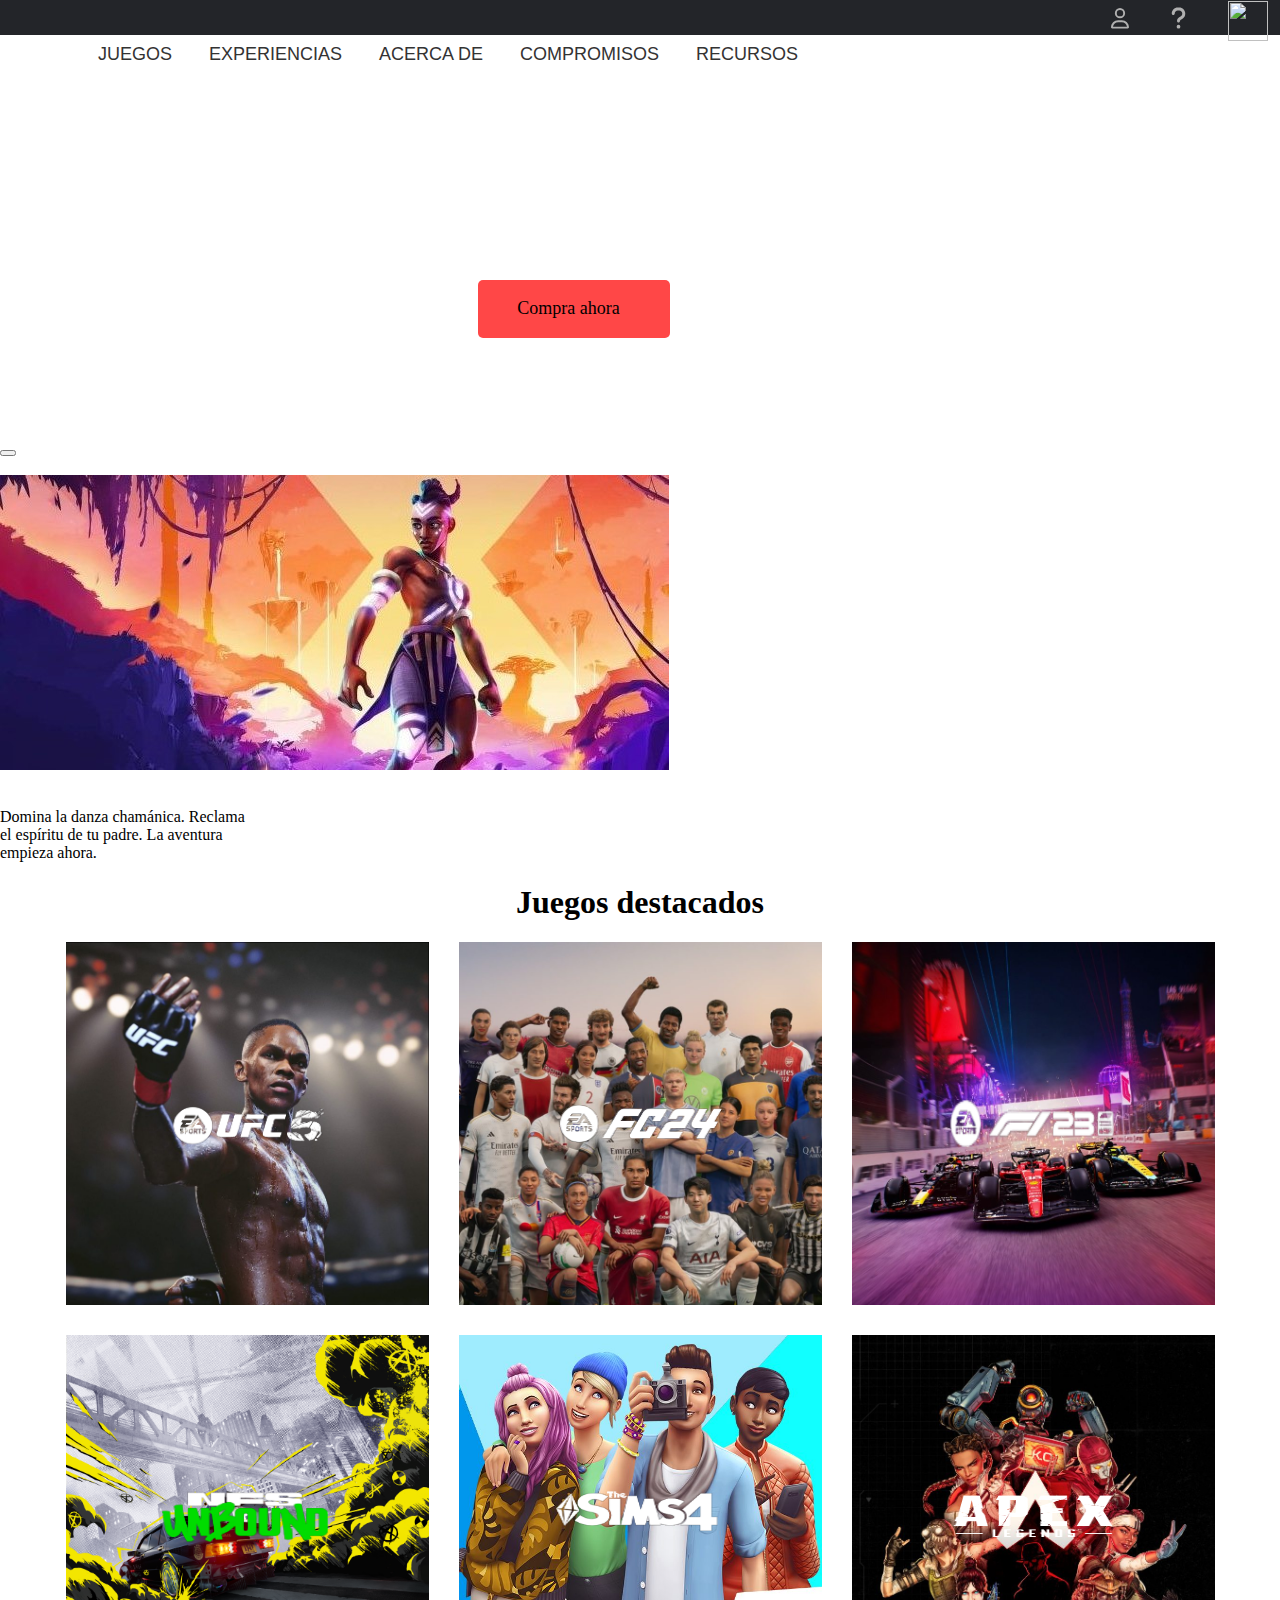
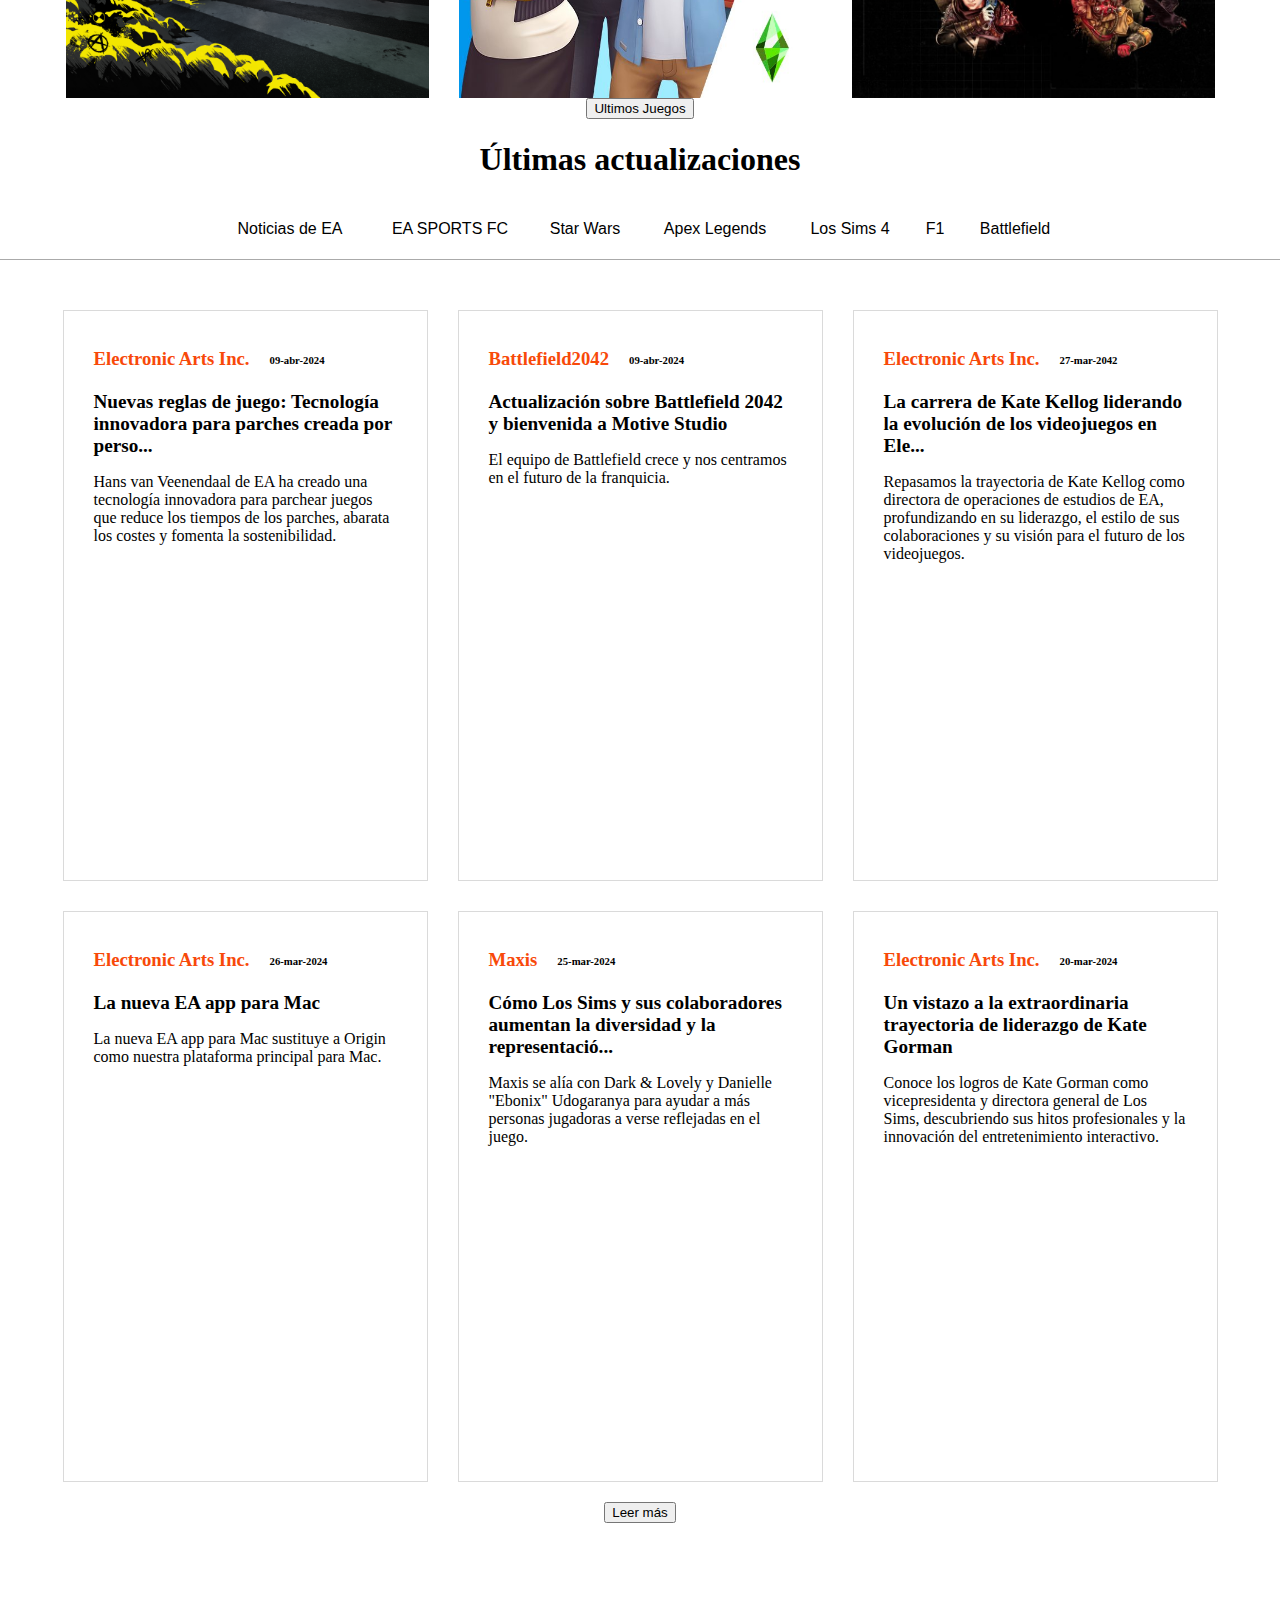
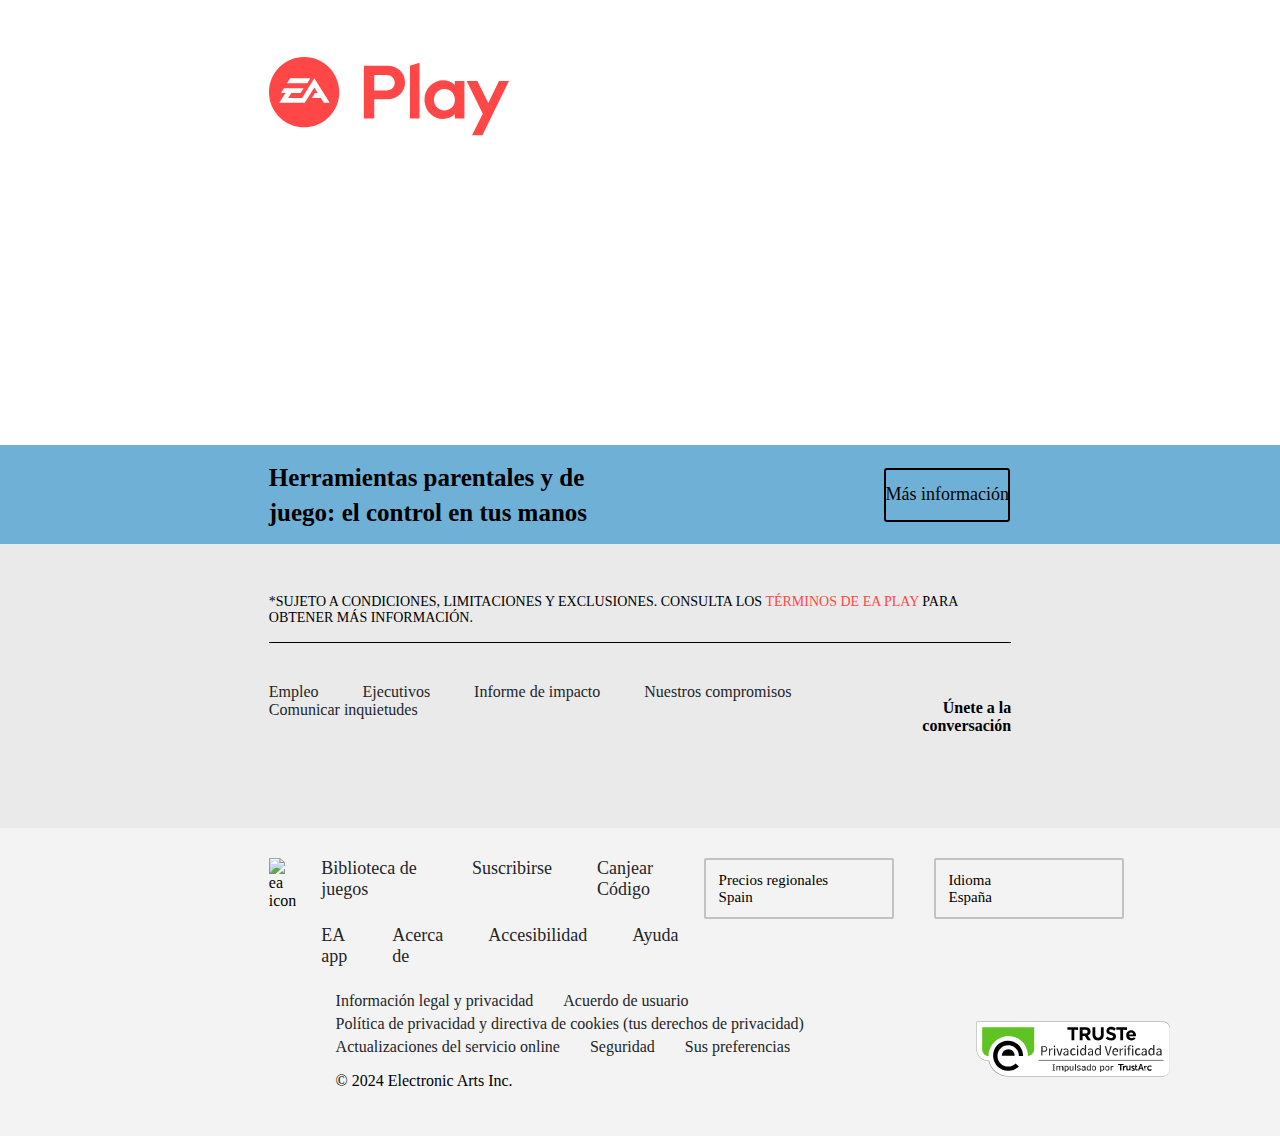
==== index.html @ 656f70bc "media queries for tablet finished" ====
<!DOCTYPE html>
<html lang="en">
  <head>
    <meta charset="UTF-8" />
    <meta name="viewport" content="width=device-width, initial-scale=1.0" />
    <title>Página de inicio de Electronic Arts: sitio oficial de EA</title>
    <link rel="stylesheet" href="style.css">
    <script src="https://kit.fontawesome.com/db2755a6fd.js" crossorigin="anonymous"></script>
</head>
<body>
<header>
    <nav>
        <div class="nav-container">
          <ul class="navbar-menu">
              <li class="navbar-login">
                  <div class="navbar-login-button">
                      <button class="navbar-login-btn"><svg xmlns="http://www.w3.org/2000/svg" viewBox="0 0 448 512"><path fill="#b0b0b0" d="M304 128a80 80 0 1 0 -160 0 80 80 0 1 0 160 0zM96 128a128 128 0 1 1 256 0A128 128 0 1 1 96 128zM49.3 464H398.7c-8.9-63.3-63.3-112-129-112H178.3c-65.7 0-120.1 48.7-129 112zM0 482.3C0 383.8 79.8 304 178.3 304h91.4C368.2 304 448 383.8 448 482.3c0 16.4-13.3 29.7-29.7 29.7H29.7C13.3 512 0 498.7 0 482.3z"/></svg></button>
                  </div>
              </li>
              <li class="navbar-help">
                  <div class="navbar-help-button">
                      <button class="navbar-help-btn"><svg xmlns="http://www.w3.org/2000/svg" viewBox="0 0 320 512"><path fill="#b0b0b0" d="M80 160c0-35.3 28.7-64 64-64h32c35.3 0 64 28.7 64 64v3.6c0 21.8-11.1 42.1-29.4 53.8l-42.2 27.1c-25.2 16.2-40.4 44.1-40.4 74V320c0 17.7 14.3 32 32 32s32-14.3 32-32v-1.4c0-8.2 4.2-15.8 11-20.2l42.2-27.1c36.6-23.6 58.8-64.1 58.8-107.7V160c0-70.7-57.3-128-128-128H144C73.3 32 16 89.3 16 160c0 17.7 14.3 32 32 32s32-14.3 32-32zm80 320a40 40 0 1 0 0-80 40 40 0 1 0 0 80z"/></svg></button>
                  </div>
              </li>
              <li class="navbar-ea">
                  <div class="navbar-ea-button">
                      <button class="navbar-ea-btn"><img src="assets/Navbar/navbar-ea-icon.png" alt="" width="40" height="40"></button>
                  </div>
              </li>
          </ul>
        </div>
    </nav>
    <nav>
      <div class="nav-tablet-container">
        <ul class="navbar-tablet-menu">
            <li class="navbar-tablet-login">
                <div class="navbar-login-tablet-button">
                    <button class="navbar-login-tablet-btn"><svg xmlns="http://www.w3.org/2000/svg" viewBox="0 0 448 512"><path fill="#b0b0b0" d="M304 128a80 80 0 1 0 -160 0 80 80 0 1 0 160 0zM96 128a128 128 0 1 1 256 0A128 128 0 1 1 96 128zM49.3 464H398.7c-8.9-63.3-63.3-112-129-112H178.3c-65.7 0-120.1 48.7-129 112zM0 482.3C0 383.8 79.8 304 178.3 304h91.4C368.2 304 448 383.8 448 482.3c0 16.4-13.3 29.7-29.7 29.7H29.7C13.3 512 0 498.7 0 482.3z"/></svg></button>
                </div>
            </li>
            <li class="navbar-help-tablet">
                <div class="navbar-help-tablet-button">
                    <button class="navbar-help-tablet-btn"><svg xmlns="http://www.w3.org/2000/svg" viewBox="0 0 320 512"><path fill="#b0b0b0" d="M80 160c0-35.3 28.7-64 64-64h32c35.3 0 64 28.7 64 64v3.6c0 21.8-11.1 42.1-29.4 53.8l-42.2 27.1c-25.2 16.2-40.4 44.1-40.4 74V320c0 17.7 14.3 32 32 32s32-14.3 32-32v-1.4c0-8.2 4.2-15.8 11-20.2l42.2-27.1c36.6-23.6 58.8-64.1 58.8-107.7V160c0-70.7-57.3-128-128-128H144C73.3 32 16 89.3 16 160c0 17.7 14.3 32 32 32s32-14.3 32-32zm80 320a40 40 0 1 0 0-80 40 40 0 1 0 0 80z"/></svg></button>
                </div>
            </li>
            <li class="navbar-tablet-ea">
                <div class="navbar-ea-tablet-button">
                    <button class="navbar-ea-btn"><img src="assets/Navbar/navbar-ea-icon.png" alt="" width="40" height="40"></button>
                </div>
            </li>
        </ul>
      </div>
    </nav>
    <div class="header-menu">
        <div class="hamburguer-menu">
            <button class="hamburguer-icon" id="hamburguer-button">
              <i class="fa-solid fa-ellipsis-vertical"></i>
              <div class="menu-overlay" id="menu-overlay"></div>
            </button>
            <div class="hamburguer-dpd-hidden" id="hamburguer-menu">
              <div class="hb-allgames">
                <a href="#" class="header-link"><p>Todos los juegos</p></a>
                <div class="close-icon">
                  <i class="fa-solid fa-xmark"></i>
                </div>
              </div>
              <a href="#" class="hamburguer-eaplay">
                <div class="hb-ea-animation">
                  <img src="https://media.contentapi.ea.com/content/dam/gin/images/2021/04/ea-play-16x9.png.adapt.crop1x1.767w.png" alt="" class="hb-eaplay-bg">
                  <img src="https://media.contentapi.ea.com/content/dam/gin/images/2021/04/ea-play-mono-logo-svg.svg" alt="" class="hb-ea-logo">
                </div>
              </a>
              <div class="hb-grid">
                <a href="#" class="hamburguer-fifa">
                  <div class="hb-fifa-animation">
                    <img src="https://media.contentapi.ea.com/content/dam/gin/images/2022/07/eas-fifa22-gen5-ue-keyart-horz-f23logo.jpg.adapt.crop1x1.767w.jpg" alt="" class="hb-fifa-bg">
                    <img src="https://media.contentapi.ea.com/content/dam/gin/common/logos/fifa23-logo-white-stacked.svg" alt="" class="hb-fifa-logo">
                  </div>
                </a>
                <a href="#" class="hamburguer-f1">
                  <div class="hb-f1-animation">
                    <img src="https://media.contentapi.ea.com/content/dam/gin/images/2022/05/1-1-gamebox-f122-keyart-1.png.adapt.crop1x1.767w.png" alt="" class="hb-f1-bg">
                    <img src="https://media.contentapi.ea.com/content/dam/gin/common/logos/f122-gamebox-logo.png" alt="" class="hb-f1-logo">
                  </div>
                </a>
                <a href="#" class="hamburguer-madden">
                  <div class="hb-madden-animation">
                    <img src="https://media.contentapi.ea.com/content/dam/gin/images/2022/05/madden-23-keyart.jpg.adapt.crop1x1.767w.jpg" alt="" class="hb-madden-bg">
                    <img src="https://media.contentapi.ea.com/content/dam/gin/common/logos/m23-gamebox-logo.svg" alt="" class="hb-madden-logo">
                  </div>
                </a>
                <a href="#" class="hamburguer-apex">
                  <div class="hb-appex-animation">
                    <img src="https://media.contentapi.ea.com/content/dam/gin/images/2019/01/apex-legends-keyart.jpg.adapt.crop1x1.767p.jpg" alt="" class="hb-appex-bg">
                    <img src="https://media.contentapi.ea.com/content/dam/gin/common/logos/apex-legends-mono-logo.svg" alt="" class="hb-appex-logo">
                  </div>
                </a>
                <a href="#" class="hamburguer-battlefield">
                  <div class="hb-battle-animation">
                    <img src="https://media.contentapi.ea.com/content/dam/gin/images/2021/06/battlefield-2042-key-art.jpg.adapt.crop1x1.767w.jpg" alt="" class="hb-battle-bg">
                    <img src="https://media.contentapi.ea.com/content/dam/gin/common/logos/battlefield-2042-mono-logo-svg.svg" alt="" class="hb-battle-logo">
                  </div>
                </a>
                <a href="#" class="hamburguer-sims">
                  <div class="hb-sims-animation">
                    <img src="https://media.contentapi.ea.com/content/dam/gin/images/2017/01/the-sims-4-keyart.jpg.adapt.crop1x1.767p.jpg" alt="" class="hb-sims-bg">
                    <img src="https://media.contentapi.ea.com/content/dam/gin/common/logos/the-sims-4-mono-logo.png" alt="" class="hb-sims-logo">
                  </div>
                </a>
              </div>
            </div>
        </div>
        <div class="header-title">
          <a href="#">
            <img
              src="https://media.contentapi.ea.com/content/dam/eacom/common/ea-wordmark-network-nav-coral.svg"
              alt=""
            />
          </a>
        </div>
        <div class="header-games">
          <div class="header-btn-animation">
            <button class="header-games-button" id="header-games-btn">
              JUEGOS
              <i class="fa-solid fa-chevron-down" id="chevron-games"></i>
          </div>
          </button>
          <div class="header-games-hidden" id="header-games-menu">
              <div class="header-explore-games">
                <p class="header-list-divider">EXPLORAR JUEGOS</p>
                <a href="#" class="header-link">Últimos juegos</a>
                <a href="#" class="header-link">Próximamente</a>
                <a href="#" class="header-link">Juegos gratuitos</a>
                <a href="#" class="header-link">EA SPORTS</a>
                <a href="#" class="header-link">EA Originals</a>
                <a href="#" class="header-link">Biblioteca de juegos</a>
                <a href="#" class="header-link">Ofertas de EA app</a>
              </div>
              <div class="header-platforms">
                <p class="header-list-divider">PLATAFORMAS</p>
                <a href="#" class="header-link">PC</a>
                <a href="#" class="header-link">PlayStation</a>
                <a href="#" class="header-link">Xbox</a>
                <a href="#" class="header-link">Nintendo Switch</a>
                <a href="#" class="header-link">Móviles</a>
                <a href="#" class="header-link">Pogo</a>
              </div>
          </div>
        </div>
        <div class="header-experiences">
          <button class="header-experiencies-button" id="header-experiences-btn">
            EXPERIENCIAS
            <i class="fa-solid fa-chevron-down" id="chevron-experiences"></i>
          </button>
            <div class="header-experiencies-hidden" id="header-experiences-menu">
                <a href="#" class="header-link">EA app</a>
                <a href="#" class="header-link">EA Play</a>
                <a href="#" class="header-link">Juego competitivo</a>
                <a href="#" class="header-link">Pruebas de juego</a>
            </div>
        </div>
        <div class="header-about">
          <button class="header-about-button" id="header-about-btn">
            ACERCA DE
            <i class="fa-solid fa-chevron-down" id="chevron-about"></i>
          </button>
            <div class="header-about-hidden" id="header-about-menu">
                <a href="#" class="header-link">Compañía</a>
                <a href="#" class="header-link">Trabajar en EA</a>
                <a href="#" class="header-link">Noticias</a>
                <a href="#" class="header-link">Tecnología</a>
                <a href="#" class="header-link">Estudios de EA</a>
                <a href="#" class="header-link">Ea Partners</a>
            </div>
        </div>
        <div class="header-commitments">
          <button class="header-commitments-button" id="header-commitments-btn">
            COMPROMISOS
            <i class="fa-solid fa-chevron-down" id="chevron-commitments"></i>
          </button>
            <div class="header-commitments-hidden" id="header-commitments-menu">
                <a href="#" class="header-link">Nuestros compromisos</a>
                <a href="#" class="header-link">Juego positivo</a>
                <a href="#" class="header-link">Diversidad e inclusión</a>
                <a href="#" class="header-link">Impacto social</a>
                <a href="#" class="header-link">Empleados y cultura</a>
                <a href="#" class="header-link">Medio ambiente</a>
            </div>
        </div>
        <div class="header-resources">
          <button class="header-resources-button" id="header-resources-btn">
            RECURSOS
            <i class="fa-solid fa-chevron-down" id="chevron-resources"></i>
          </button>
            <div class="header-resources-hidden" id="header-resources-menu">
                <a href="#" class="header-link">Ayuda</a>
                <a href="#" class="header-link">Foros</a>
                <a href="#" class="header-link">Herramientas de juego y parentales</a>
                <a href="#" class="header-link">Accesibilidad</a>
                <a href="#" class="header-link">Prensa</a>
                <a href="#" class="header-link">Inversores</a>
            </div>
        </div>
    </div>
    <div class="header-banner">
      <div class="header-bg-container">
        <div class="banner-bg-container"><img src="https://media.contentapi.ea.com/content/dam/ea/tales-of-kenzera/zau/images/2023/12/talesofkenzera-hero-md-franchisehub-tophero-7x2-xl-newest.jpg.adapt.crop7x2.1920w.jpg" alt="" class="banner-bg" id="responsive-image"></div>
        <div class="banner-info">
          <img src="https://media.contentapi.ea.com/content/dam/ea/tales-of-kenzera/zau/common/tok-hero-logo-xl-l.png" alt="" class="banner-title">
          <p class="banner-description">Domina la danza chamánica. Reclama el espíritu de tu padre. La aventura empieza ahora.</p>
          <div class="banner-btns-container">
            <div class="moreinfo-container">
              <button class="banner-moreinfo"></button>
              <p class="p-info">Más información</p>
            </div>
            <div class="buynow-container">
              <button class="banner-buynow"></button>
              <p class="p-buy">Compra ahora</p>
            </div>
          </div>
        </div>
      </div>
    </div>

    <div class="header-tablet-menu">
      <button class="hamburguer-tablet-btn">
        <i class="fa-solid fa-bars"></i>
      </button>
      <div class="hamburguer-tablet-menu">
        <div class="hb-title">
          <img src="https://media.contentapi.ea.com/content/dam/eacom/common/ea-wordmark-network-nav-coral.svg" alt="">
        </div>
      </div>
    </div>

    <div class="banner-tablet-container">
      <div class="banner-bg-tablet-container">
        <img src="assets/Navbar/banner-tablet.jpg" alt="" class="banner-tablet-bg">
      </div>
      <div class="banner-content-tablet">
        <img src="https://media.contentapi.ea.com/content/dam/ea/tales-of-kenzera/zau/common/tok-hero-logo-xl-l.png" alt="" class="banner-tablet-title">
        <p class="banner-tablet-p">Domina la danza chamánica. Reclama <br> el espíritu de tu padre. La aventura <br>
          empieza ahora.</p>
      </div>
    </div>
</header>

<div class="ea-home-cards-main">
  <h1 class="h1-cards">Juegos destacados</h1>
        <section id="ea-home-updates-tab">
          
          <div id="ea-home-gamesgrid">
              <div class="cards-size" id="ufc5-card">
                <img class="opacity-img" src="assets/ea-play-grid-evergreen-hero-md-7x2-xl.jpg.adapt.crop3x5.320w.jpg" alt="">
                <img class="icon-position-cards" src="assets/icons/ufc.png" alt="icono-ufc5">
                
                  <p class="hidden-site"><b>Sitio oficial</b></p>
                
          </div>
          <div class="cards-size" id="fc24-card">
            <img class="opacity-img" src="assets/ea-play-grid-evergreen-hero-md-7x2-xl.jpg.adapt.crop3x5.320w.jpg" alt="">
            <img class="icon-position-cards" src="assets/icons/fc24.png" alt="icono-fc24">
            <p class="hidden-site"><b>Sitio oficial</b></p>
          </div>
          <div class="cards-size" id="f1-card">
            <img class="opacity-img" src="assets/ea-play-grid-evergreen-hero-md-7x2-xl.jpg.adapt.crop3x5.320w.jpg" alt="">
            <img class="icon-position-cards" src="assets/icons/f2.png" alt="icono-f1">
            <p class="hidden-site"><b>Sitio oficial</b></p>
          </div>
          <div class="cards-size" id="nfs-card">
            <img class="opacity-img" src="assets/ea-play-grid-evergreen-hero-md-7x2-xl.jpg.adapt.crop3x5.320w.jpg" alt="">
            <img class="icon-position-cards" src="assets/icons/nfsunbound.png" alt="icono-nfs">
            <p class="hidden-site"><b>Sitio oficial</b></p>
          </div>
          <div class="cards-size" id="sims-card">
            <img class="opacity-img" src="assets/ea-play-grid-evergreen-hero-md-7x2-xl.jpg.adapt.crop3x5.320w.jpg" alt="">
            <img class="icon-position-cards" src="assets/icons/sims.png" alt="icono-sims">
            <p class="hidden-site"><b>Sitio oficial</b></p>
          </div>
          <div class="cards-size" id="apex-card">
            <img class="opacity-img" src="assets/ea-play-grid-evergreen-hero-md-7x2-xl.jpg.adapt.crop3x5.320w.jpg" alt="">
            <img class="icon-position-cards" src="assets/icons/apex-legends-logo-png-transparent.png" alt="icono-apex">
            <p class="hidden-site"><b>Sitio oficial</b></p>
          </div>
          
          
          
          </div>
        </section>
     
        <div id="newest-games"><button >Ultimos Juegos</button></div>
        <section id="ea-home-updates-buttons">
        <h1 class="h1-cards">Últimas actualizaciones</h1>
        <div id="ea-home-updates-menu">
            
                <div class="games-tab-buttons"><button id="ea-news-button">Noticias de EA</button></div>
            
                <div class="games-tab-buttons"><button id="ea-sports-button">EA SPORTS FC</button></div>
            
                <div class="games-tab-buttons"><button id="star-wars-button">Star Wars</button></div>
            
                <div class="games-tab-buttons"><button id="apex-legends-button">Apex Legends</button></div>
            
                <div class="games-tab-buttons"><button id="los-sims-button">Los Sims 4</button></div>
            
                <div class="games-tab-buttons"><button id="f1-button">F1</button></div>
           
                <div class="games-tab-buttons"><button id="battlefield-button">Battlefield</button></div>
            
        </div>
      </section>
        <div class="all-cards-menu">
          <section id="news-section" class="ea-home-updates-cards-visible">
          <div id="ea-home-news-cardsgrid">
              <div id="nuevas-reglas-card">
                <img class="cards-image-top" src="https://media.contentapi.ea.com/content/dam/eacom/common/feature-image-a-look-into-life-at-ea-thumbnail-4k-ea-ambient-green-1.png.adapt.crop16x9.431p.png" alt="">
                <div class="cards-top-position">
                  <h3 class="h3-cards">Electronic Arts Inc.</h3>
                  <h6 class="h6-cards">09-abr-2024</h6>
                </div>
                <div class="cards-content-position">
                  <h2 class="h2-cards">Nuevas reglas de juego: Tecnología innovadora para parches creada por perso...</h2>
                  <p>Hans van Veenendaal de EA ha creado una tecnología innovadora para parchear juegos que reduce los tiempos de los parches, abarata los costes y fomenta la sostenibilidad.</p>
                </div>
              </div>
              <div id="battlefield-2042-card">
                <img class="cards-image-top" src="https://media.contentapi.ea.com/content/dam/battlefield/battlefield-2042/news/images/2024/04/bf2042-featured-image-battlefield-logo.jpg.adapt.crop16x9.431p.jpg" alt="">
                <div class="cards-top-position">
                  <h3 class="h3-cards">Battlefield2042</h3>
                  <h6>09-abr-2024</h6>
                </div>
                <div class="cards-content-position">
                  <h2 class="h2-cards">Actualización sobre Battlefield 2042 y bienvenida a Motive Studio</h2>
                  <p>El equipo de Battlefield crece y nos centramos en el futuro de la franquicia.</p>
                </div>
              </div>
              <div id="kate-kellogg-card">
                <img class="cards-image-top" src="https://media.contentapi.ea.com/content/dam/news/www-ea/common/eacom-news-ambient-purple-thumbnail.png.adapt.crop16x9.431p.png" alt="">
                <div class="cards-top-position">
                  <h3 class="h3-cards">Electronic Arts Inc.</h3>
                  <h6>27-mar-2042</h6>
                </div>
                <div class="cards-content-position">
                  <h2 class="h2-cards">La carrera de Kate Kellog liderando la evolución de los videojuegos en Ele...</h2>
                  <p>Repasamos la trayectoria de Kate Kellog como directora de operaciones de estudios de EA, profundizando en su liderazgo, el estilo de sus colaboraciones y su visión para el futuro de los videojuegos.</p>
                </div>
              </div>
              <div id="ea-app-mac-card">
                <img class="cards-image-top" src="https://media.contentapi.ea.com/content/dam/eacom/ea-app/common/machome-v3-mock.png.adapt.crop16x9.431p.png" alt="">
                <div class="cards-top-position">
                  <h3 class="h3-cards">Electronic Arts Inc.</h3>
                  <h6>26-mar-2024</h6>
                </div>
                <div class="cards-content-position">
                  <h2 class="h2-cards">La nueva EA app para Mac</h2>
                  <p>La nueva EA app para Mac sustituye a Origin como nuestra plataforma principal para Mac.</p>
                </div>
              </div>
              <div id="maxis-card">
                <img class="cards-image-top" src="https://media.contentapi.ea.com/content/dam/eacom/maxis/common/ts4-dark-and-lovely-1-16x9.jpg.adapt.crop16x9.431p.jpg" alt="">
                <div class="cards-top-position">
                  <h3 class="h3-cards">Maxis</h3>
                  <h6>25-mar-2024</h6>
                </div>
                <div class="cards-content-position">
                  <h2 class="h2-cards">Cómo Los Sims y sus colaboradores aumentan la diversidad y la representació...</h2>
                  <p>Maxis se alía con Dark & Lovely y Danielle "Ebonix" Udogaranya para ayudar a más personas jugadoras a verse reflejadas en el juego.</p>
                </div>
              </div>
              <div id="kate-gorman-card">
                <img class="cards-image-top" src="https://media.contentapi.ea.com/content/dam/news/www-ea/common/eacom-news-ambient-purple-thumbnail.png.adapt.crop16x9.431p.png" alt="">
                <div class="cards-top-position">
                  <h3 class="h3-cards">Electronic Arts Inc.</h3>
                  <h6>20-mar-2024</h6>
                </div>
                <div class="cards-content-position">
                  <h2 class="h2-cards">Un vistazo a la extraordinaria trayectoria de liderazgo de Kate Gorman</h2>
                  <p>Conoce los logros de Kate Gorman como vicepresidenta y directora general de Los Sims, descubriendo sus hitos profesionales y la innovación del entretenimiento interactivo.</p>
                </div>
              </div>
            </section>
              <section id="ea-sports-section" class="ea-sports-fc-menu-hidden">
                <div class="ea-sports-cardsgrid">
                  <div id="nike-sports-card">
                    <img class="cards-image-top-var" src="https://media.contentapi.ea.com/content/dam/ea/fc/fc-24/articles/nike-wtfc/fc24-wtfc-article-thumbnail.jpg.adapt.crop16x9.431p.jpg" alt="">
                    <div class="cards-top-position">
                      <h3 class="h3-cards">25-abr-2024</h3>
                      <h6></h6>
                    </div>
                    <div class="cards-content-position">
                      <h2 class="h2-cards">Nike x EA SPORTS FC™:
                        WHAT THE FC
                      </h2>
                      <p>Vive WHAT THE FC en EA SPORTS FC™ 24.</p>
                    </div>
                  </div>
                  <div id="nike-sports-card">
                    <img class="cards-image-top-var" src="https://media.contentapi.ea.com/content/dam/ea/fc/fc-24/articles/tots-update/fc24-tots-update-featured-img.jpg.adapt.crop16x9.431p.jpg" alt="">
                    <div class="cards-top-position">
                      <h3 class="h3-cards">19-abr-2024</h3>
                      <h6></h6>
                    </div>
                    <div class="cards-content-position">
                      <h2 class="h2-cards">Football Ultimate Team™ 24
                        - Equipo de la temporada
                      </h2>
                      <p>Rinde homenaje a los y las mejores futbolistas de la temporada con el Equipo de la temporada (TOTS) de EA SPORTS FC™ 24 Football Ultimate Team.</p>
                    </div>
                  </div>
                  <div id="nike-sports-card">
                    <img class="cards-image-top-var" src="https://media.contentapi.ea.com/content/dam/ea/fc/fc-24/articles/tots-update/fc24-tots-update-featured-img.jpg.adapt.crop16x9.431p.jpg" alt="">
                    <div class="cards-top-position">
                      <h3 class="h3-cards">21-mar-2024</h3>
                      <h6></h6>
                    </div>
                    <div class="cards-content-position">
                      <h2 class="h2-cards">EA SPORTS FC™ 24 -
                        Oferta de 2024  MLS Season Pass para FC Founders
                      </h2>
                      <p>EA SPORTS FC™ y Apple se han unido y te dan 1 mes de prueba gratuita* del 2024 MLS Season Pass.</p>
                    </div>
                  </div>
                  <div id="nike-sports-card">
                    <img class="cards-image-top-var" src="https://media.contentapi.ea.com/content/dam/ea/fc/fc-24/articles/fc-24-spring-update/fc-24-spring-update-thumbnail.jpg.adapt.crop16x9.431p.jpg" alt="">
                    <div class="cards-top-position">
                      <h3 class="h3-cards">12-mar-2024</h3>
                      <h6></h6>
                    </div>
                    <div class="cards-content-position">
                      <h2 class="h2-cards">EA SPORTS FC™ 24 | Notas
                        a pie de campo -
                        Actualizaciónes de primavera
                      </h2>
                      <p>La actualización de primavera añade 86 nuevos rostros y renueva la experiencia de juego gracias a los ajustes en los estilos de juego y en la dificultad Leyenda de la IA de la CPU.</p>
                    </div>
                  </div>
                  <div id="nike-sports-card">
                    <img class="cards-image-top-var" src="https://media.contentapi.ea.com/content/dam/ea/fc/fc-24/articles/tots-update/fc24-tots-update-featured-img.jpg.adapt.crop16x9.431p.jpg" alt="">
                    <div class="cards-top-position">
                      <h3 class="h3-cards">02-feb-2024</h3>
                      <h6></h6>
                    </div>
                    <div class="cards-content-position">
                      <h2 class="h2-cards">Actualización del DCP de ligas de TOTY 86+- Sitio oficial de EA SPORTS</h2>
                      <p></p>
                    </div>
                  </div>
                  <div id="nike-sports-card">
                    <img class="cards-image-top-var" src="https://media.contentapi.ea.com/content/dam/ea/fc/fc-24/articles/fc-24-holiday-update/fc-24-holiday-update-001.jpg.adapt.crop16x9.431p.jpg" alt="">
                    <div class="cards-top-position">
                      <h3 class="h3-cards">05-dic-2023</h3>
                      <h6></h6>
                    </div>
                    <div class="cards-content-position">
                      <h2 class="h2-cards">EA SPORTS FC™ 24 | Notas a pie de campo - Actualización festiva</h2>
                      <p>Ya tenemos la actualización festiva (6ª actualización) y estamos deseando contaros todos los cambios y novedades para EA SPORTS FC™ 24.</p>
                    </div>
                  </div>
                  <div id="nike-sports-card">
                    <img class="cards-image-top-var" src="https://media.contentapi.ea.com/content/dam/ea/fc/fc-24/common/homepage/euro-offer/fc24-uefa-euro-16x9.jpg.adapt.crop16x9.431p.jpg" alt="">
                    <div class="cards-top-position">
                      <h3 class="h3-cards">23-nov-2023</h3>
                      <h6></h6>
                    </div>
                    <div class="cards-content-position">
                      <h2 class="h2-cards">EA SPORTS FC™ 24 - UEFA EURO 2024</h2>
                      <p>EA SPORTS FC 24 da la bienvenida a la UEFA EURO 2024™ al Club: juega ahora y consigue un jugador de la UEFA EURO 2024 en Ultimate Team.</p>
                    </div>
                  </div>
                  <div id="nike-sports-card">
                    <img class="cards-image-top-var" src="https://media.contentapi.ea.com/content/dam/ea/fc/fc-24/articles/24-days-of-ea-sports-fc-24/fc24-pundit-picks-featured-img.jpg.adapt.crop16x9.431p.jpg" alt="">
                    <div class="cards-top-position">
                      <h3 class="h3-cards">03-nov-2023</h3>
                      <h6></h6>
                    </div>
                    <div class="cards-content-position">
                      <h2 class="h2-cards">Ultimate Team™ 24 - Elecciones de especialista</h2>
                      <p>Presentamos las elecciones de especialista de Ultimate Team™ 24</p>
                    </div>
                  </div>
                  <div id="nike-sports-card">
                    <img class="cards-image-top-var" src="https://media.contentapi.ea.com/content/dam/ea/fc/fc-24/articles/24-days-of-ea-sports-fc-24/common/htwip-feat-omg.jpg.adapt.crop16x9.431p.jpg" alt="">
                    <div class="cards-top-position">
                      <h3 class="h3-cards">26-oct-2023</h3>
                      <h6></h6>
                    </div>
                    <div class="cards-content-position">
                      <h2 class="h2-cards">24 dias de EA SPORTS FC™ 24 - Sitio oficial de EA SPORTS</h2>
                      <p>Te damos la bienvenida al club: echa un vistazo a los últimos logros de la comunidad en los primeros 24 dias de FC 24</p>
                    </div>
                  </div>
                  <div id="nike-sports-card">
                    <img class="cards-image-top-var" src="https://media.contentapi.ea.com/content/dam/ea/fc/fc-24/articles/fc24-adidas-founders-offer-faq/fc24-founder-adidas-dom-1280x700.jpg.adapt.crop16x9.431p.jpg" alt="">
                    <div class="cards-top-position">
                      <h3 class="h3-cards">26-oct-2023</h3>
                      <h6></h6>
                    </div>
                    <div class="cards-content-position">
                      <h2 class="h2-cards">EA SPORTS FC 24 - Oferta de adidas para FC Founders - Sitio oficial de EA S...</h2>
                      <p>EA SPORTS FC 24 y adidas se han unido para ofrecer a quienes sean FC Founders un 25% de descuento en ciertos articulos de www.adidas.com/ea_sports</p>
                    </div>
                  </div>
                  <div id="nike-sports-card">
                    <img class="cards-image-top-var" src="https://media.contentapi.ea.com/content/dam/ea/fc/fc-24/articles/fc-24-pc-update/fc24-pc-update-thumbnail.jpg.adapt.crop16x9.431p.jpg" alt="">
                    <div class="cards-top-position">
                      <h3 class="h3-cards">22-sep-2023</h3>
                      <h6></h6>
                    </div>
                    <div class="cards-content-position">
                      <h2 class="h2-cards">EA SPORTS FC™ 24 | Novedades para PC</h2>
                      <p>Descubre las novedades para PC que llegan a  EA SPORTS FC™ 24 gracias a los comentarios de la comunidad.</p>
                    </div>
                  </div>
                  <div id="nike-sports-card">
                    <img class="cards-image-top-var" src="https://media.contentapi.ea.com/content/dam/ea/fc/fc-24/common/news-crossplay/fc24-news-crossplay-featured-image-16x9.jpg.adapt.crop16x9.431p.jpg" alt="">
                    <div class="cards-top-position">
                      <h3 class="h3-cards">22-sep-2023</h3>
                      <h6></h6>
                    </div>
                    <div class="cards-content-position">
                      <h2 class="h2-cards">EA SPORTS FC™ 24 - Probabilidades de los sobres</h2>
                      <p>Consulta las probabilidades de los sobres de EA SPORTS FC™ 24, para saber las probabilidades qde lo que obtendras en los sobres que compres.</p>
                    </div>
                  </div>
                </div>
              </section>
              <section id="star-wars-section" class="star-wars-cards-menu-hidden">
                  <div class="star-wars-cards-grid">
                    <div id="star-wars-card">
                      <img class="cards-image-top-var" src="https://media.contentapi.ea.com/content/dam/swgoh/common/padawan-obi-wan/swgoh-charcard-padawan-2d-thumb.png.adapt.crop16x9.431p.png" alt="">
                      <div class="cards-top-position-starwars">
                        <h5 class="h5-cards">Star Wars™ Galaxy of Heroes</h5>
          
                      </div>
                      <div class="cards-content-position">
                        <h4 class="h4-cards">06-may-2024</h4>
                        <h2 class="h2-cards">Revelación de kit - Padawan Obi-Wan</h2>
          
                        <p>¡Echa un vistazo a las habilidades del padawan Obi-Wan en esta revelación de kit!</p>
                      </div>
                     </div>
                     <div id="star-wars-card">
                      <img class="cards-image-top-var" src="https://media.contentapi.ea.com/content/dam/swgoh/common/thumbnail-05-may-update.jpg.adapt.crop16x9.431p.jpg" alt="">
                      <div class="cards-top-position-starwars">
                        <h5 class="h5-cards">Star Wars™ Galaxy of Heroes</h5>
          
                      </div>
                      <div class="cards-content-position">
                        <h4 class="h4-cards">29-abr-2024</h4>
                        <h2 class="h2-cards">Vista previa del calendario de mayo</h2>
          
                        <p>¡Echa un vistazo a los próximos eventos!</p>
                      </div>
                     </div>
                     <div id="star-wars-card">
                      <img class="cards-image-top-var" src="https://media.contentapi.ea.com/content/dam/swgoh/common/jar-jar-binks/swgoh-charcard-jar-jar-binks-2d-thumb.png.adapt.crop16x9.431p.png" alt="">
                      <div class="cards-top-position-starwars">
                        <h5 class="h5-cards">Star Wars™ Galaxy of Heroes</h5>
          
                      </div>
                      <div class="cards-content-position">
                        <h4 class="h4-cards">25-abr-2024</h4>
                        <h2 class="h2-cards">Revelación de kit - Jar Jar Binks</h2>
          
                        <p>¡Echa un vistazo a las habilidades de Jar Jar Binks en esta revelación de kit!</p>
                      </div>
                     </div>
                     <div id="star-wars-card">
                      <img class="cards-image-top-var" src="https://media.contentapi.ea.com/content/dam/swgoh/common/2024/04/swgoh-charcard-phalanx-2d-thumb.png.adapt.crop16x9.431p.png" alt="">
                      <div class="cards-top-position-starwars">
                        <h5 class="h5-cards">Star Wars™ Galaxy of Heroes</h5>
          
                      </div>
                      <div class="cards-content-position">
                        <h4 class="h4-cards">09-abr-2024</h4>
                        <h2 class="h2-cards">Revelación de kit - Falange gungan</h2>
          
                        <p>¡Echa un vistazo a las habilidades de falange gungan en esta revelación de kit!</p>
                      </div>
                     </div>
                     <div id="star-wars-card">
                      <img class="cards-image-top-var" src="https://media.contentapi.ea.com/content/dam/swgoh/common/goh-on-pc-announce-gameplay-v02.jpg.adapt.crop16x9.431p.jpg" alt="">
                      <div class="cards-top-position-starwars">
                        <h5 class="h5-cards">Star Wars™ Galaxy of Heroes</h5>
          
                      </div>
                      <div class="cards-content-position">
                        <h4 class="h4-cards">05-abr-2024</h4>
                        <h2 class="h2-cards">STAR WARS™: Galaxy of Heroes llega a PC</h2>
          
                        <p>STAR WARS™: Galaxy of Heroes llega a PC</p>
                      </div>
                     </div>
                     <div id="star-wars-card">
                      <img class="cards-image-top-var" src="https://media.contentapi.ea.com/content/dam/swgoh/common/thumbnail-05-may-update.jpg.adapt.crop16x9.431p.jpg" alt="">
                      <div class="cards-top-position-starwars">
                        <h5 class="h5-cards">Star Wars™ Galaxy of Heroes</h5>
          
                      </div>
                      <div class="cards-content-position">
                        <h4 class="h4-cards">01-abr-2024</h4>
                        <h2 class="h2-cards">Vista previa del calendario de abril</h2>
          
                        <p>¡Echa un vistazo a los próximos eventos!</p>
                      </div>
                    </div>
                  </div>
              </section>
              <section id="apex-section" class="apex-legends-cards-menu-hidden">
                <div class="apex-legends-cards-grid">
                  <div id="apex-legends-card">
                    <img class="cards-image-top" src="https://media.contentapi.ea.com/content/dam/apex-legends/common/upheaval-patch-notes/s21-pn-thumbnail.png.adapt.crop16x9.431p.png" alt="">
                    <div class="cards-top-position">
                      <h3 class="h3-cards">Apex Legends</h3>
                      <h6 class="h6-cards">06-may-2024</h6>
                    </div>
                    <div class="cards-content-position">
                      <h2 class="h2-cards">Notas del parche de Apex Legends™: Agitación</h2>
                      <p>Prepárate para el lanzamiento de Agitación con actualizaciones de leyendas y equilibrio, información sobre Alter y mucho más.</p>
                    </div>
                  </div>
                  <div id="apex-legends-card">
                    <img class="cards-image-top" src="https://media.contentapi.ea.com/content/dam/apex-legends/common/upheaval-patch-notes/r5-s21-launch-action-alvswr-v02.png.adapt.crop16x9.431p.png" alt="">
                    <div class="cards-top-position">
                      <h3 class="h3-cards">Apex Legends</h3>
                      <h6 class="h6-cards">03-may-2024</h6>
                    </div>
                    <div class="cards-content-position">
                      <h2 class="h2-cards">Novedades que llegan con Apex Legends™: Agitación</h2>
                      <p>¡Descubre las actualizaciones del juego que llegarán a Apex Legends™: Agitación, incluido el modo en solitario, Alter y un nuevo amanecer de Luna rota!</p>
                    </div>
                  </div>
                  <div id="apex-legends-card">
                    <img class="cards-image-top" src="https://media.contentapi.ea.com/content/dam/apex-legends/common/upheaval-game-updates/r5-s21-launch-action-lineupartifacts-v03-1.png.adapt.crop16x9.431p.png" alt="">
                    <div class="cards-top-position">
                      <h3 class="h3-cards">Apex Legends</h3>
                      <h6 class="h6-cards">03-may-2024</h6>
                    </div>
                    <div class="cards-content-position">
                      <h2 class="h2-cards">Apex Legends™: artefactos Apex</h2>
                      <p>Forja tu destino con artefactos Apex personalizables. Tu cuerpo a cuerpo, como tú quieras.</p>
                    </div>
                  </div>
                  <div id="apex-legends-card">
                    <img class="cards-image-top" src="https://media.contentapi.ea.com/content/dam/apex-legends/compete/common/algs-s1po-sponsors.png.adapt.crop16x9.431p.png" alt="">
                    <div class="cards-top-position">
                      <h3 class="h3-cards">Apex Legends</h3>
                      <h6 class="h6-cards">26-abr-2024</h6>
                    </div>
                    <div class="cards-content-position">
                      <h2 class="h2-cards">Cuarto año de la Apex Legends Global Series: colaboradores</h2>
                      <p>Estamos encantados de anunciar a nuestros socios globales para el 4.º año de la ALGS. ¡Haz clic para obtener más información!</p>
                    </div>
                  </div>
                  <div id="apex-legends-card">
                    <img class="cards-image-top" src="https://media.contentapi.ea.com/content/dam/apex-legends/compete/common/algs-ex-twtich-drops-thumbnail.jpg.adapt.crop16x9.431p.jpg" alt="">
                    <div class="cards-top-position">
                      <h3 class="h3-cards">Apex Legends</h3>
                      <h6 class="h6-cards">23-abr-2024</h6>
                    </div>
                    <div class="cards-content-position">
                      <h2 class="h2-cards">División 1 del 4.º año de la Apex Legends Global Series: Drops de Twitch</h2>
                      <p>¡Presume de amor por la ALGS con los exclusivos Drops de Twitch de las Eliminatorias de la División 1!</p>
                    </div>
                  </div>
                  <div id="apex-legends-card">
                    <img class="cards-image-top" src="https://media.contentapi.ea.com/content/dam/apex-legends/compete/common/algs-bp-eyntk-s1p0-02.jpg.adapt.crop16x9.431p.jpg" alt="">
                    <div class="cards-top-position">
                      <h3 class="h3-cards">Apex Legends</h3>
                      <h6 class="h6-cards">23-abr-2024</h6>
                    </div>
                    <div class="cards-content-position">
                      <h2 class="h2-cards">Eliminatorias de la División 1 del 4.º año: todo lo que necesitas saber</h2>
                      <p>El primer evento LAN de la Apex Legends Global Series del 4.º año se celebrará del 2 a 5 de mayo. ¡Haz clic aquí para obtener más información sobre equipos, horarios, grupos y mucho más!</p>
                    </div>
                  </div>
          
                </div>
              </section>
              <section id="los-sims-section" class="los-sims-cards-menu-hidden">
                <div class="los-sims-grid">
                  <div class="los-sims-card">
                    <img class="cards-image-top" src="https://media.contentapi.ea.com/content/dam/eacom/SIMS/common/ts4-dark-and-lovely-1-16x9.jpg.adapt.crop16x9.431p.jpg" alt="">
                    <div class="cards-top-position">
                      <h3 class="h3-cards">Los Sims 4</h3>
                      <h6 class="h6-cards">25-mar-2024</h6>
                    </div>
                    <div class="cards-content-position">
                      <h2 class="h2-cards">Cómo Los Sims y sus colaboradores aumentan la diversidad y la representació...</h2>
                      <p>Maxis se alía con Dark & Lovely y Danielle "Ebonix" Udogaranya para ayudar a más personas jugadoras a verse reflejadas en el juego</p>
                    </div>
                  </div>
                  <div class="los-sims-card">
                    <img class="cards-image-top" src="https://media.contentapi.ea.com/content/dam/eacom/SIMS/images/2019/04/ts4-grid-tile-patch-notes-game-update-16x9.jpg.adapt.crop16x9.431p.jpg" alt="">
                    <div class="cards-top-position">
                      <h3 class="h3-cards">Los Sims 4</h3>
                      <h6 class="h6-cards">06-mar-2024</h6>
                    </div>
                    <div class="cards-content-position">
                      <h2 class="h2-cards">Actualización: 06/03/2024</h2>
                      <p>Actualizaciones cruciales para los principales problemas de la comunidad</p>
                    </div>
                  </div>
                  <div class="los-sims-card">
                    <img class="cards-image-top" src="https://media.contentapi.ea.com/content/dam/eacom/SIMS/images/2019/04/ts4-grid-tile-patch-notes-game-update-16x9.jpg.adapt.crop16x9.431p.jpg" alt="">
                    <div class="cards-top-position">
                      <h3 class="h3-cards">Los Sims 4</h3>
                      <h6 class="h6-cards">28-feb-2024</h6>
                    </div>
                    <div class="cards-content-position">
                      <h2 class="h2-cards">Actualización: 28/02/2024</h2>
                      <p>Dos correcciones</p>
                    </div>
                  </div>
                  <div class="los-sims-card">
                    <img class="cards-image-top" src="https://media.contentapi.ea.com/content/dam/eacom/SIMS/common/ts4-plumbob-jewelry-blog-5.png.adapt.crop16x9.431p.png" alt="">
                    <div class="cards-top-position">
                      <h3 class="h3-cards">Los Sims 4</h3>
                      <h6 class="h6-cards">28-feb-2024</h6>
                    </div>
                    <div class="cards-content-position">
                      <h2 class="h2-cards">La colección de joyas de Los Sims en la vida real con Plumbobs</h2>
                      <p>Compra la colección de joyas de Plumbob de Los Sims 4 Creaciones Cristalinas Pack de Accesorios.</p>
                    </div>
                  </div>
                  <div class="los-sims-card">
                    <img class="cards-image-top" src="https://media.contentapi.ea.com/content/dam/eacom/SIMS/images/2019/04/ts4-grid-tile-patch-notes-game-update-16x9.jpg.adapt.crop16x9.431p.jpg" alt="">
                    <div class="cards-top-position">
                      <h3 class="h3-cards">Los Sims 4</h3>
                      <h6 class="h6-cards">27-feb-2024</h6>
                    </div>
                    <div class="cards-content-position">
                      <h2 class="h2-cards">Actualización: 27/02/2024</h2>
                      <p>Una actualización brillante</p>
                    </div>
                  </div>
                  <div class="los-sims-card">
                    <img class="cards-image-top" src="https://media.contentapi.ea.com/content/dam/eacom/SIMS/common/ts4-ymts-arethabee-blog-asset-1.png.adapt.crop16x9.431p.png" alt="">
                    <div class="cards-top-position">
                      <h3 class="h3-cards">Los Sims 4</h3>
                      <h6 class="h6-cards">22-feb-2024</h6>
                    </div>
                    <div class="cards-content-position">
                      <h2 class="h2-cards">Joyas de ArethaBee en Los Sims 4 Creaciones Cristalinas</h2>
                      <p>Tu haces Los Sims con ArethaBee</p>
                    </div>
                  </div>
                </div>
              </section>
              <section id="f1-section" class="f1-cards-menu-hidden">
                <div class="f1-cards-grid">
                  <div class="f1-card">
                    <img class="cards-image-top" src="https://media.contentapi.ea.com/content/dam/ea/f1/f1-23/common/articles/max-celebration-article/f123hm-max-parcferme.png.adapt.crop16x9.431p.png" alt="">
                    <div class="cards-top-position">
                      <h3 class="h3-cards">F1® 23</h3>
                      <h6 class="h6-cards">12-dic-2023</h6>
                    </div>
                    <div class="cards-content-position">
                      <h2 class="h2-cards">EA SPORTS™ F1® - CELEBRACIÓN DE MAX</h2>
                      <p>Revive un año sensacional</p>
                    </div>
                  </div>
                  <div class="f1-card">
                    <img class="cards-image-top" src="https://media.contentapi.ea.com/content/dam/ea/f1/f1-23/common/news/f123-driver-ratings-16x9-06-dec.png.adapt.crop16x9.431p.png" alt="">
                    <div class="cards-top-position">
                      <h3 class="h3-cards">F1® 23</h3>
                      <h6 class="h6-cards">07-dic-2023</h6>
                    </div>
                    <div class="cards-content-position">
                      <h2 class="h2-cards">ACTUALIZACIÓN DE LAS VALORACIONES DE PILOTOS DE F1® 23 (FINAL DE TEMPORADA)</h2>
                      <p>Ya está aquí la actualización de las valoraciones de pilotos de F1® 23, teniendo en cuenta Las Vegas y el cierre en Abu Dabi.</p>
                    </div>
                  </div>
                  <div class="f1-card">
                    <img class="cards-image-top" src="https://media.contentapi.ea.com/content/dam/ea/f1/f1-23/common/articles/patch-note-v115/hm-f1sportsupdate.jpg.adapt.crop16x9.431p.jpg" alt="">
                    <div class="cards-top-position">
                      <h3 class="h3-cards">F1® 23</h3>
                      <h6 class="h6-cards">16-oct-2023</h6>
                    </div>
                    <div class="cards-content-position">
                      <h2 class="h2-cards">NOTAS DEL PARCHE DE F1® 23 (v1.15)</h2>
                      <p>En esta actualización llegan dos cambios importantes en la actualización deportiva y en F2™ 23.</p>
                    </div>
                  </div>
                  <div class="f1-card">
                    <img class="cards-image-top" src="https://media.contentapi.ea.com/content/dam/ea/f1/f1-23/common/articles/sports-update/eas-f123-f1sportsupdate.jpg.adapt.crop16x9.431p.jpg" alt="">
                    <div class="cards-top-position">
                      <h3 class="h3-cards">F1® 23</h3>
                      <h6 class="h6-cards">16-oct-2023</h6>
                    </div>
                    <div class="cards-content-position">
                      <h2 class="h2-cards">HA LLEGADO F2™ 2023 Y LA ACTUALIZACIÓN DEPORTIVA</h2>
                      <p>Revive la temporada de Formula 2™ de este año ahora mismo en F1® 23.</p>
                    </div>
                  </div>
                  <div class="f1-card">
                    <img class="cards-image-top" src="https://media.contentapi.ea.com/content/dam/ea/f1/f1-23/common/news/f123-driver-ratings-16x9-03-sept.png.adapt.crop16x9.431p.png" alt="">
                    <div class="cards-top-position">
                      <h3 class="h3-cards">F1® 23</h3>
                      <h6 class="h6-cards">19-sep-2023</h6>
                    </div>
                    <div class="cards-content-position">
                      <h2 class="h2-cards">ACTUALIZACIÓN DE LAS VALORACIONES DE PILOTOS DE F1® 23 (SEPTIEMBRE)</h2>
                      <p>Los Grand Prix de Países Bajos e Italia son los últimos incluidos en la actualización de las valoraciones de pilotos de F1® 23.</p>
                    </div>
                  </div>
                  <div class="f1-card">
                    <img class="cards-image-top" src="https://media.contentapi.ea.com/content/dam/ea/f1/f1-23/common/articles/patch-note-v110/pj-f123-ned-036-ric.jpg.adapt.crop16x9.431p.jpg" alt="">
                    <div class="cards-top-position">
                      <h3 class="h3-cards">F1® 23</h3>
                      <h6 class="h6-cards">29-ago-2023</h6>
                    </div>
                    <div class="cards-content-position">
                      <h2 class="h2-cards">NOTAS DEL PARCHE DE F1® 23 (v1.10)</h2>
                      <p>Con este parche de F1® 23 llegan grandes añadidos y un autraliano favorito de la afición.</p>
                    </div>
                  </div>
                </div>
              </section>
              <section id="battlefield-section" class="battlefield-cards-menu-hidden">
                <div class="battlefield-cards-grid">
                  <div class="battlefield-card">
                    <img class="cards-image-top" src="https://media.contentapi.ea.com/content/dam/battlefield/battlefield-2042/news/common/dn-com-stadium.jpg.adapt.crop16x9.431p.jpg" alt="">
                    <div class="cards-top-position">
                      <h3 class="h3-cards">Battlefield 2042</h3>
                      <h6 class="h6-cards">25-abr-2024</h6>
                    </div>
                    <div class="cards-content-position">
                      <h2 class="h2-cards">Notas de desarrollo - Estadio</h2>
                      <p>Descubrid más sobre la vuelta de Estadio a Battlefield 2042</p>
                    </div>
                  </div>
                  <div class="battlefield-card">
                    <img class="cards-image-top" src="https://media.contentapi.ea.com/content/dam/battlefield/battlefield-2042/news/images/2024/04/bf2042-featuredimage-mse-71.jpg.adapt.crop16x9.431p.jpg" alt="">
                    <div class="cards-top-position">
                      <h3 class="h3-cards">Battlefield 2042</h3>
                      <h6 class="h6-cards">12-abr-2024</h6>
                    </div>
                    <div class="cards-content-position">
                      <h2 class="h2-cards">ACTUALIZACIÓN N.º 7.1.0 DE BATTLEFIELD 2042</h2>
                      <p>¡La actualización 7.1 de Battlefield 2042 incorpora nuevas mejoras y sirve de antesala para la llegada del evento Frente carmesí!</p>
                    </div>
                  </div>
                  <div class="battlefield-card">
                    <img class="cards-image-top" src="https://media.contentapi.ea.com/content/dam/battlefield/battlefield-2042/crimson-front/common/bf2042-s7-midseasonleadimage-1.jpg.adapt.crop16x9.431p.jpg" alt="">
                    <div class="cards-top-position">
                      <h3 class="h3-cards">Battlefield 2042</h3>
                      <h6 class="h6-cards">11-abr-2024</h6>
                    </div>
                    <div class="cards-content-position">
                      <h2 class="h2-cards">Información sobre Battlefield: Frente carmesí</h2>
                      <p>Evento por tiempo limitado, Frente carmesí, El frente</p>
                    </div>
                  </div>
                  <div class="battlefield-card">
                    <img class="cards-image-top" src="https://media.contentapi.ea.com/content/dam/battlefield/battlefield-2042/news/images/2024/04/bf2042-featured-image-battlefield-logo.jpg.adapt.crop16x9.431p.jpg" alt="">
                    <div class="cards-top-position">
                      <h3 class="h3-cards">Battlefield 2042</h3>
                      <h6 class="h6-cards">09-abr-2024</h6>
                    </div>
                    <div class="cards-content-position">
                      <h2 class="h2-cards">Actualización sobre Battlefield 2042 y bienvenida a Motive Studio</h2>
                      <p>El equipo de Battlefield crece y nos centramos en el futuro de la franquicia.</p>
                    </div>
                  </div>
                  <div class="battlefield-card">
                    <img class="cards-image-top" src="https://media.contentapi.ea.com/content/dam/battlefield/battlefield-2042/news/common/kin-701-hf.jpg.adapt.crop16x9.431p.jpg" alt="">
                    <div class="cards-top-position">
                      <h3 class="h3-cards">Battlefield 2042</h3>
                      <h6 class="h6-cards">28-mar-2024</h6>
                    </div>
                    <div class="cards-content-position">
                      <h2 class="h2-cards">ACTUALIZACIÓN N.º 7.0.1 DE BATTLEFIELD 2042</h2>
                      <p>Pequeño parche después de la actualización 7.0 de Battlefield 2042</p>
                    </div>
                  </div>
                  <div class="battlefield-card">
                    <img class="cards-image-top" src="https://media.contentapi.ea.com/content/dam/battlefield/battlefield-2042/news/common/kin-com-ac-2809.png.adapt.crop16x9.431p.png" alt="">
                    <div class="cards-top-position">
                      <h3 class="h3-cards">Battlefield 2042</h3>
                      <h6 class="h6-cards">27-mar-2024</h6>
                    </div>
                    <div class="cards-content-position">
                      <h2 class="h2-cards">EA anticheat y Battlefield</h2>
                      <p>Battlefield 2042, Battlefield V, EA anticheat</p>
                    </div>
                  </div>
                </div>
              </section>
        </div>
        </div>
    
    <div id="ea-home-readmore"><button >Leer más</button></div>
</div>
      
    
<footer id="footer-id" class="footer-regular">
  <div class="footer-ea-play-promo-bg">
    <div class="footer-ea-play-promo">
      <img
        src="assets/svg/ea-play-logo-coral-hero-logo-small.svg"
        alt="ea play"
      />
      <p class="footer-promo-p">
        No te limites a jugar. Saca más partido a tus juegos. Desbloquea
        recompensas exclusivas, contenido para los miembros y una biblioteca
        de los mejores títulos.
      </p>
     
        <div class="join-now-container">
          <button class="join-now-border" id="footer-join-now-btn"></button>
          <p id="p-join-now">Únete ya</p>
        </div>
    
        
    </div>
  </div>
  <div class="footer-herramientas-banner">
    <h2>Herramientas parentales y de juego: el control en tus manos</h2>
    <div class="footer-moreinfo-container">
      <button class="footer-moreinfo-border" id="footer-herramientas-btn"></button>
      <p class="footer-p-moreinfo">Más información</p>
    </div>
   </div>
  <div class="footer-greyspace">
    <div class="footer-condition">
      <p>
        *SUJETO A CONDICIONES, LIMITACIONES Y EXCLUSIONES. CONSULTA LOS
        <a href="https://www.ea.com/es-es/legal/ea-play-terms">TÉRMINOS DE EA PLAY</a> PARA OBTENER MÁS INFORMACIÓN.
      </p>
    </div>
    <div class="footer-top">
      <div class="footer-top-left-links">
        <a href="https://www.ea.com/es-es/careers">Empleo</a>
        <a href="https://www.ea.com/es-es/executives">Ejecutivos</a>
        <a href="https://www.ea.com/es-es/news/2023-impact-report">Informe de impacto</a>
        <a href="https://www.ea.com/es-es/commitments">Nuestros compromisos</a>
        <a href="https://www.ea.com/es-es/about/reporting-concerns">Comunicar inquietudes</a>
      </div>
      <div class="footer-top-right-links">
        <h3>Únete a la conversación</h3>
        <div class="footer-media-links">
          <a href="https://www.facebook.com/ea.es/"
            ><i class="fa-brands fa-facebook-f"></i
          ></a>
          <a href="https://twitter.com/EA_Espana"
            ><i class="fa-brands fa-x-twitter"></i
          ></a>
          <a href="https://www.youtube.com/EA"
            ><i class="fa-brands fa-youtube"></i
          ></a>
          <a href="https://www.instagram.com/ea"
            ><i class="fa-brands fa-instagram"></i
          ></a>
          <a href="https://www.twitch.tv/ea" class="footer-twitch-icon"
            ><i class="fa-brands fa-twitch"></i
          ></a>
        </div>
      </div>
    </div>
  </div>
  <div class="footer-bottom">
    <div class="footer-bottom-nav">
      <img src="assets/footer/medallion-violet.png" alt="ea icon" id="ea-logo"/>
      <div class="footer-bottom-nav-links">
        <div>
          <a href="https://www.ea.com/es-es/games/library">Biblioteca de juegos</a>
          <a href="https://www.ea.com/es-es/subscribe">Suscribirse</a>
          <a href="https://www.ea.com/es-es/redeem">Canjear Código</a>
        </div>
        <div>
          <a href="https://www.ea.com/es-es/ea-app">EA app</a>
          <a href="https://www.ea.com/es-es/about">Acerca de</a>
          <a href="https://www.ea.com/es-es/able">Accesibilidad</a>
          <a href="https://help.ea.com/">Ayuda</a>
        </div>
      </div>
      <div class="footer-bottom-nav-btns">
        <div class="footer-menu-btn-container">
          <button id="region">
            
          </button>
          <p>Precios regionales <br>Spain <i class="fa-solid fa-chevron-down" id="chevron-region"></i></p>
        </div>
        <div class="region-hidden" id="region-menu">
          <div>
            <a href="#" id="footer-no-border">Austria</a>
            <a href="#">Belgium</a>
            <a href="#">Bulgaria</a>
            <a href="#">Croatia</a>
            <a href="#">Cyprus</a>
            <a href="#">Czech Republic</a>
            <a href="#">Denmark</a>
            <a href="#">Estonia</a>
            <a href="#">Finland</a>
          </div>
          <div>
            <a href="#" id="footer-no-border">France</a>
            <a href="#">Germany</a>
            <a href="#">Greece</a>
            <a href="#">Hungary</a>
            <a href="#">Iceland</a>
            <a href="#">Ireland</a>
            <a href="#">Italy</a>
            <a href="#">Latvia</a>
            <a href="#">Liechtenstein</a>
          </div>
          <div>
            <a href="#" id="footer-no-border">Lithuania</a>
            <a href="#">Luxembourg</a>
            <a href="#">Malta</a>
            <a href="#">Netherlands</a>
            <a href="#">Norway</a>
            <a href="#">Poland</a>
            <a href="#">Portugal</a>
            <a href="#">Romania</a>
            <a href="#">Slovakia</a>
          </div>
          <div class="footer-fourth-column">
            <a href="#" id="footer-no-border">Slovenia</a>
            <a href="#">Spain</a>
            <a href="#">Sweden</a>
            <a href="#">Switzerland</a>
          </div>
        </div>
        <div class="footer-menu-btn-container">
          <button id="language" >
          </button>
          <p><span>Idioma <br>
            <i class="fa-regular fa-flag"></i> España
          </span> <i class="fa-solid fa-chevron-down" id="chevron-language"></i></p>
        </div>
        <div class="language-hidden" id="language-menu">
          <div>
            <a href="#" id="footer-no-border"
              ><i class="fa-regular fa-flag"></i>United States</a
            >
            <a href="#"><i class="fa-regular fa-flag"></i>United Kingdom</a>
            <a href="#"><i class="fa-regular fa-flag"></i>Australia</a>
            <a href="#"><i class="fa-regular fa-flag"></i>France</a>
            <a href="#"><i class="fa-regular fa-flag"></i>Deustchland</a>
            <a href="#"><i class="fa-regular fa-flag"></i>Italia</a>
            <a href="#"><i class="fa-regular fa-flag"></i>日本</a>
            <a href="#"><i class="fa-regular fa-flag"></i>Polska</a>
            <a href="#"><i class="fa-regular fa-flag"></i>Brasil</a>
          </div>
          <div>
            <a href="#" id="footer-no-border"
              ><i class="fa-regular fa-flag"></i>Россия</a
            >
            <a href="#"><i class="fa-regular fa-flag"></i>España</a>
            <a href="#"
              ><i class="fa-regular fa-flag"></i>Česká republika</a
            >
            <a href="#"><i class="fa-regular fa-flag"></i>Canada (En)</a>
            <a href="#"><i class="fa-regular fa-flag"></i>Canada (Fr)</a>
            <a href="#"><i class="fa-regular fa-flag"></i>Danmark</a>
            <a href="#"><i class="fa-regular fa-flag"></i>Suomi</a>
            <a href="#"><i class="fa-regular fa-flag"></i>México</a>
            <a href="#"><i class="fa-regular fa-flag"></i>Nederland</a>
          </div>
          <div class="footer-third-language">
            <a href="#" id="footer-no-border"
              ><i class="fa-regular fa-flag"></i>Norge</a
            >
            <a href="#"><i class="fa-regular fa-flag"></i>Sverige</a>
            <a href="#"><i class="fa-regular fa-flag"></i>中国</a>
            <a href="#"><i class="fa-regular fa-flag"></i>대한민국</a>
            <a href="#"><i class="fa-regular fa-flag"></i>繁體中文</a>
            <a href="#"><i class="fa-regular fa-flag"></i>Türkiye</a>
          </div>
        </div>
      </div>
    </div>
    <div class="footer-bottom-info">
      <div class="footer-bottom-copyright">
        <div class="footer-bottom-privacy">
          <a href="http://www.ea.com/es-es/legal">Información legal y privacidad</a>
          <a href="https://www.ea.com/es-es/legal/user-agreement">Acuerdo de usuario</a>
          <a href="https://www.ea.com/es-es/legal/privacy-and-cookie-policy"
            >Política de privacidad y directiva de cookies (tus derechos de
            privacidad)</a
          >
          <a href="https://www.ea.com/es-es/service-updates">Actualizaciones del servicio online</a>
          <a href="https://www.ea.com/es-es/security">Seguridad</a>
          <a href="#">Sus preferencias</a>
        </div>

        <p>© 2024 Electronic Arts Inc.</p>
      </div>
      <img src="assets/svg/truste.svg" alt="truste" />
    </div>
  </div>
</footer>
    <script src="scripts.js"></script>
    <script
      src="https://kit.fontawesome.com/5ee89813d7.js"
      crossorigin="anonymous"
    ></script>
  </body>
</html>
---- style.css ----
@import url(https://db.onlinewebfonts.com/c/48656eabd3fef6464367d956315c749a?family=Electronic+Arts+Text);
@font-face {
  font-family: "Electronic Arts Text";
  src: url("https://db.onlinewebfonts.com/t/48656eabd3fef6464367d956315c749a.eot");
  src: url("https://db.onlinewebfonts.com/t/48656eabd3fef6464367d956315c749a.eot?#iefix")
      format("embedded-opentype"),
    url("https://db.onlinewebfonts.com/t/48656eabd3fef6464367d956315c749a.woff2")
      format("woff2"),
    url("https://db.onlinewebfonts.com/t/48656eabd3fef6464367d956315c749a.woff")
      format("woff"),
    url("https://db.onlinewebfonts.com/t/48656eabd3fef6464367d956315c749a.ttf")
      format("truetype"),
    url("https://db.onlinewebfonts.com/t/48656eabd3fef6464367d956315c749a.svg#Electronic Arts Text")
      format("svg");
}

:root {
  font-family: "Electronic Arts Text";
}
body {
  margin: 0;
}
header{
  position: sticky;
}
nav {
  & .navbar-menu {
    display: flex;
    list-style: none;
    justify-content: flex-end;
    background-color: #232529;
    color: white;
    height: 2%;
    margin: 0;
    padding: 0 32px 0 0;
    position: relative;
    z-index: 1;
  }

  &.navbar-login-button {
    height: 2vw;
    width: 2vw;
  }

  & .navbar-login-btn {
    background-color: transparent;
    border: none;
    width: 30px;
    height: 30px;
    margin-top: 5px;
  }

  & .navbar-help-btn {
    height: 2vw;
    width: 2vw;
    margin-inline-start: 30px;
  }

  & .navbar-help-btn {
    background-color: transparent;
    border: none;
    width: 27px;
    height: 27px;
    margin-top: 5px;
  }

  & .navbar-ea-button {
    height: 2vw;
    width: 2vw;
    margin-inline-start: 30px;
  }

  & .navbar-ea-btn {
    background-color: transparent;
    border: none;
  }
}

.navbar-tablet-menu {
    display: none;

}

.header-menu {
  display: flex;
  justify-content: flex-start;
  align-items: center;
  max-height: 3vw;
  height: 3vw;
}

.menu-overlay {
  position: fixed;
  top: 0;
  left: 0;
  width: 100%;
  height: 100%;
  background: rgba(0, 0, 0, 0.5);
  display: none;
  z-index: 1000;
}
.menu-overlay-visible {
  display: block;
}
.hamburguer-dpd-hidden a,
.hamburguer-dpd-hidden img {
  display: block;
}
.hamburguer-menu {
  margin-inline-start: 10px;
  margin-inline-end: 20px;

  & .hamburguer-icon {
    display: flex;
    background: transparent;
    border: none;
  }

  & .hamburguer-icon:hover {
    color: #ff4747;
    transform: scale(1.5);
    transition: ease-in-out;
  }

  & .close-icon {
    width: 20px;
    height: 20px;
  }

  & .close-icon:hover{
    color: #ff4747;
  }

  & .hb-allgames {
    display: flex;
    align-items: center;
    justify-content: space-between;
  }

  & .hamburguer-dpd-hidden {
    display: none;
  }

  & .hamburguer-visible {
    display: flex;
    flex-direction: column;
    background-color: white;
    position: absolute;
    top: 10.5%;
    left: 0px;
    padding-top: 1vw;
    padding-left: 1vw;
    padding-right: 2vw;
    padding-bottom: 2vw;
    z-index: 2000; 
    max-height: calc(93vh - 96px); 
    overflow-y: auto;
  }

  & .hb-grid {
    display: grid;
    grid-template-columns: repeat(2, 1fr);
    padding-top: 1vw;
    gap: 2vw;
  }

  & .hamburguer-games {
    text-decoration: none;
    color: gray;
  }

  & .header-title {
    margin-inline-end: 50px;
  }

  & .hb-ea-animation {
    position: relative;
    width: 344px;
    height: 344px;
  }

  & .hb-eaplay-bg {
    position: absolute;
    width: 344px;
    height: 344px;
  }

  & .hb-ea-logo {
    position: absolute;
    width: 80px;
    top: 50%;
    left: 50%;
    transform: translate(-50%, -50%) scale(1) translateZ(0);
    transition: transform 0.3s ease;
  }

  & .hb-ea-logo:hover {
    transform: translate(-50%, -50%) scale(1.15);
  }

  & .hb-fifa-animation {
    position: relative;
    width: 151.5px;
    height: 151.5px;
  }

  & .hb-fifa-bg {
    position: absolute;
    width: 151.5px;
    height: 151.5px;
  }

  & .hb-fifa-logo {
    position: absolute;
    width: 60px;
    top: 50%;
    left: 50%;
    transform: translate(-50%, -50%) scale(1) translateZ(0);
    transition: transform 0.3s ease;
  }

  & .hb-fifa-logo:hover {
    transform: translate(-50%, -50%) scale(1.15);
  }

  & .hb-f1-animation {
    position: relative;
    width: 151.5px;
    height: 151.5px;
  }

  & .hb-f1-bg {
    position: absolute;
    width: 151.5px;
    height: 151.5px;
  }

  & .hb-f1-logo {
    position: absolute;
    width: 60px;
    top: 50%;
    left: 50%;
    transform: translate(-50%, -50%) scale(1) translateZ(0);
    transition: transform 0.3s ease;
  }

  & .hb-f1-logo:hover {
    transform: translate(-50%, -50%) scale(1.15);
  }

  & .hb-madden-animation {
    position: relative;
    width: 151.5px;
    height: 151.5px;
  }

  & .hb-madden-bg {
    position: absolute;
    width: 151.5px;
    height: 151.5px;
  }

  & .hb-madden-logo {
    position: absolute;
    width: 60px;
    top: 50%;
    left: 50%;
    transform: translate(-50%, -50%) scale(1) translateZ(0);
    transition: transform 0.3s ease;
  }

  & .hb-madden-logo:hover {
    transform: translate(-50%, -50%) scale(1.15);
  }

  & .hb-appex-animation {
    position: relative;
    width: 151.5px;
    height: 151.5px;
  }

  & .hb-appex-bg {
    position: absolute;
    width: 151.5px;
    height: 151.5px;
  }

  & .hb-appex-logo {
    position: absolute;
    width: 60px;
    top: 50%;
    left: 50%;
    transform: translate(-50%, -50%) scale(1) translateZ(0);
    transition: transform 0.3s ease;
  }

  & .hb-appex-logo:hover {
    transform: translate(-50%, -50%) scale(1.15);
  }

  & .hb-battle-animation {
    position: relative;
    width: 151.5px;
    height: 151.5px;
  }

  & .hb-battle-bg {
    position: absolute;
    width: 151.5px;
    height: 151.5px;
  }

  & .hb-battle-logo {
    position: absolute;
    width: 60px;
    top: 50%;
    left: 50%;
    transform: translate(-50%, -50%) scale(1) translateZ(0);
    transition: transform 0.3s ease;
  }

  & .hb-battle-logo:hover {
    transform: translate(-50%, -50%) scale(1.15);
  }

  & .hb-sims-animation {
    position: relative;
    width: 151.5px;
    height: 151.5px;
  }

  & .hb-sims-bg {
    position: absolute;
    width: 151.5px;
    height: 151.5px;
  }

  & .hb-sims-logo {
    position: absolute;
    width: 60px;
    top: 50%;
    left: 50%;
    transform: translate(-50%, -50%) scale(1) translateZ(0);
    transition: transform 0.3s ease;
  }

  & .hb-sims-logo:hover {
    transform: translate(-50%, -50%) scale(1.15);
  }
}

.header-title {
  margin-inline-end: 50px;
}

.header-link {
  text-decoration: none;
  color: gray;
}

.header-link:hover {
  color: #ff4747;
}
.header-list-divider {
  color: black;
  font-weight: bold;
  border-bottom: 2px solid rgb(179, 173, 173);
  margin-bottom: 0;
}

.header-games {
  & .header-games-button {
    background: transparent;
    border: none;
    font-size: 18px;
    color: rgba(51, 51, 51);
  }

  & .header-games-button:hover {
    color: #ff4747;
  }

  & .header-games-hidden {
    display: none;
  }

  & .games-visible {
    display: grid;
    grid-template-columns: repeat(2, 1fr);
    background-color: white;
    opacity: 0.9;
    border-radius: 5px;
    position: absolute;
    top: 10.5%;
    left: 15%;
    gap: 2vw;
    padding-top: 1vw;
    padding-bottom: 1vw;
    padding-left: 2vw;
    padding-right: 2vw;
    z-index: 1;
  }

  & .header-explore-games {
    display: flex;
    flex-direction: column;
    gap: 16px;
  }

  & .header-platforms {
    display: flex;
    flex-direction: column;
    gap: 16px;
  }
}

.header-experiences {
  margin-inline-start: 25px;

  & .header-experiencies-button {
    background: transparent;
    border: none;
    font-size: 18px;
    color: rgb(51, 51, 51);
  }

  & .header-experiencies-button:hover {
    color: #ff4747;
  }

  & .header-experiencies-hidden {
    display: none;
  }

  & .experiences-visible {
    display: flex;
    flex-direction: column;
    background-color: white;
    opacity: 0.9;
    border-radius: 5px;
    position: absolute;
    top: 10.5%;
    padding-top: 1vw;
    padding-bottom: 1vw;
    padding-left: 2vw;
    padding-right: 2vw;
    z-index: 1;
    gap: 16px;
  }
}

.header-about {
  margin-inline-start: 25px;

  & .header-about-button {
    background: transparent;
    border: none;
    font-size: 18px;
    color: rgb(51, 51, 51);
  }

  & .header-about-button:hover {
    color: #ff4747;
  }

  & .header-about-hidden {
    display: none;
  }

  & .about-visible {
    display: flex;
    flex-direction: column;
    background-color: white;
    opacity: 0.9;
    border-radius: 5px;
    position: absolute;
    top: 10.5%;
    padding-top: 1vw;
    padding-bottom: 1vw;
    padding-left: 2vw;
    padding-right: 2vw;
    z-index: 1;
    gap: 16px;
  }
}
.header-commitments {
  margin-inline-start: 25px;

  & .header-commitments-button {
    background: transparent;
    border: none;
    font-size: 18px;
    color: rgb(51, 51, 51);
  }

  & .header-commitments-button:hover {
    color: #ff4747;
  }

  & .header-commitments-hidden {
    display: none;
  }

  & .commitments-visible {
    display: flex;
    flex-direction: column;
    background-color: white;
    opacity: 0.9;
    border-radius: 5px;
    position: absolute;
    top: 10.5%;
    padding-top: 1vw;
    padding-bottom: 1vw;
    padding-left: 2vw;
    padding-right: 2vw;
    z-index: 1;
    gap: 16px;
  }
}
.header-resources {
  margin-inline-start: 25px;

  & .header-resources-button {
    background: transparent;
    border: none;
    font-size: 18px;
    color: rgb(51, 51, 51);
  }

  & .header-resources-button:hover {
    color: #ff4747;
  }

  & .header-resources-hidden {
    display: none;
  }

  & .resources-visible {
    display: flex;
    flex-direction: column;
    background-color: white;
    opacity: 0.9;
    border-radius: 5px;
    position: absolute;
    top: 10.5%;
    padding-top: 1vw;
    padding-bottom: 1vw;
    padding-left: 2vw;
    padding-right: 2vw;
    z-index: 1;
    gap: 16px;
  }
}

.header-banner {
  & .banner-info {
    padding: 7vw 21vw 3vw;
  }

  & .header-bg-container {
    width: 100%;
    height: 28.6vw;
  }
  & .banner-bg {
    position: absolute;
    object-fit: contain;
    overflow: hidden;
  }

  & .banner-title {
    position: relative;
  }

  & .banner-description {
    position: relative;
    color: white;
    font-size: 18px;
    width: 27vw;
  }
  & .banner-btns-container {
    display: flex;
    gap: 4%;
  } 

  & .moreinfo-container {
    display: flex;
    position: relative;
    align-items: center;
    justify-content: center;
    min-width: 180px;
    min-height: 58px;
  }

  & .banner-moreinfo {
    position: absolute;
    background-color: transparent;
    border: none;
    border: 2px solid white;
    width: 192px;
    height: 58px;
    top: 0;
    left: 0;
    border-radius: 5px;
  }

  & .banner-moreinfo:hover {
    transform: scale(1.04);
  }

  & .p-info {

    position: absolute;
    color: white;
    width: fit-content;
    height: fit-content;
    top: 0;
    right: 0;
    bottom: 0;
    left: 0;
    margin: auto;
    font-size: 18px;
  }

  & .buynow-container {
    min-width: 180px;
    display: flex;
    position: relative;
    align-items: center;
    justify-content: center;
  }

  & .banner-buynow {
    position: absolute;
    background-color: #ff4747;
    border: none;
    width: 192px;
    height: 58px;
    top: 0;
    left: 0;
    border-radius: 5px;
  }

  & .banner-buynow:hover {
    transform: scale(1.04);
  }

  .p-buy {
    position: relative;
    color: black;
    font-size: 18px;
    top: 0;
    right: 0;
    bottom: 0;
    left: 0;
    margin: auto;
  }
}

.games-tab-buttons button {
  background-color: rgba(255, 255, 255, 0);
  border: 2px solid rgba(0, 0, 0, 0);

  font-size: medium;
}
#ea-news-button {
  width: 160px;
  height: 60px;
}
#ea-sports-button {
  width: 160px;
  height: 60px;
}
#star-wars-button {
  width: 110px;
  height: 60px;
}
#apex-legends-button {
  width: 150px;
  height: 60px;
}
#los-sims-button {
  width: 120px;
  height: 60px;
}
#f1-button {
  width: 50px;
  height: 60px;
}
#battlefield-button {
  width: 110px;
  height: 60px;
}
.games-tab-buttons button:hover {
  background-color: rgb(223, 223, 223);
}
#ea-home-updates-tab {
  display: flex;
  justify-content: center;
  border-bottom: gray;
}
#ea-home-updates-menu {
  display: flex;
  border-bottom: 1px solid rgb(170, 170, 170);
  justify-content: center;
}

#ea-home-gamesgrid {
  display: grid;
  grid-template-columns: auto repeat(2, 1fr);
  gap: 30px;
}
#ea-home-updates-buttons {
  margin: 0px;
  margin-bottom: 50px;
}
.cards-size {
  height: 363px;
  width: 363px;

  display: flex;
  justify-content: center;
  align-items: center;
}
.cards-size:hover .icon-position-cards {
  position: relative;
  bottom: 50px;
}
.cards-size:hover .hidden-site {
  display: block;
}
.cards-size:hover .opacity-img {
  opacity: 85%;
  display: block;
}
.opacity-img {
  width: 363px;
  height: 363px;
  position: absolute;
  display: none;
}
#ufc5-card {
  background-image: url(assets/ufc5.jpg);
  background-size: cover;
}
#fc24-card {
  background-image: url(assets/fc24.jpeg.adapt.crop1x1.767p.jpeg);
  background-size: cover;
}
#f1-card {
  background-image: url(assets/f123-gametile-16x9.jpg.adapt.crop1x1.767p.jpg);
  background-size: cover;
}
#nfs-card {
  background-image: url(assets/nfs-unbound-1x1.png.adapt.crop1x1.767p.png);
  background-size: cover;
}
#sims-card {
  background-image: url(assets/the-sims-4-keyart.jpg.adapt.crop1x1.767w.jpg);
  background-size: cover;
}
#apex-card {
  background-image: url(assets/apex-legends-keyart.jpg.adapt.crop1x1.767p.jpg);
  background-size: cover;
}

.icon-position-cards {
  height: 53px;
  width: 180px;
}
.hidden-site {
  position: absolute;
  color: white;
  font-size: large;
  display: none;
}
/* .ea-home-cards-main {
  position: absolute;
  top: 670px;
} */
#newest-games {
  display: flex;
  justify-content: center;
}
#ea-home-updates {
  margin: 20px;
  border-bottom: 1px 1px 1px black;
}

.ea-home-updates-cards-visible {
  height: auto;
  width: 100vw;
  display: flex;
  justify-content: center;
  visibility: visible;
}
.ea-home-updates-cards-hidden {
  height: auto;
  width: 100vw;
  display: none;
  justify-content: center;
  visibility: hidden;
}

#ea-home-news-cardsgrid {
  display: grid;
  grid-template-columns: auto repeat(2, 1fr);
  gap: 30px;
}
.ea-sports-cardsgrid {
  display: grid;
  grid-template-columns: auto repeat(2, 1fr);
  gap: 30px;
}

#nuevas-reglas-card {
  width: 363px;
  height: 569px;
  border: 1px solid rgb(218, 218, 218);
}
#nuevas-reglas-card:hover {
  position: relative;
  bottom: 10px;
  box-shadow: 0px 0px 20px rgba(0, 0, 0, 0.5);
}
#battlefield-2042-card {
  width: 363px;
  height: 569px;
  border: 1px solid rgb(218, 218, 218);
}
#kate-kellogg-card {
  width: 363px;
  height: 569px;
  border: 1px solid rgb(218, 218, 218);
}
#ea-app-mac-card {
  width: 363px;
  height: 569px;
  border: 1px solid rgb(218, 218, 218);
}
#maxis-card {
  width: 363px;
  height: 569px;
  border: 1px solid rgb(218, 218, 218);
}
#kate-gorman-card {
  width: 363px;
  height: 569px;
  border: 1px solid rgb(218, 218, 218);
}
.ea-sports-fc-menu-visible {
  height: auto;
  width: 100vw;
  display: flex;
  justify-content: center;
  visibility: visible;
}
.ea-sports-fc-menu-hidden {
  height: auto;
  width: 100vw;
  display: none;
  justify-content: center;
  visibility: hidden;
}
#nike-sports-card {
  width: 371px;
  height: 491px;
  border: 1px solid rgb(218, 218, 218);
}
#nike-sports-card:hover {
  position: relative;
  bottom: 10px;
  box-shadow: 0px 0px 20px rgba(0, 0, 0, 0.5);
}
#star-wars-card {
  width: 371px;
  height: 420px;
  border: 1px solid rgb(218, 218, 218);
}
#star-wars-card:hover {
  position: relative;
  bottom: 10px;
  box-shadow: 0px 0px 20px rgba(0, 0, 0, 0.5);
}
.star-wars-cards-menu-visible {
  height: auto;
  width: 100vw;
  display: flex;
  justify-content: center;
  visibility: visible;
}
.star-wars-cards-menu-hidden {
  height: auto;
  width: 100vw;
  display: none;
  justify-content: center;
  visibility: hidden;
}

.apex-legends-cards-menu-visible {
  height: auto;
  width: 100vw;
  display: flex;
  justify-content: center;
  visibility: visible;
}
.apex-legends-cards-menu-hidden {
  height: auto;
  width: 100vw;
  display: none;
  justify-content: center;
  visibility: hidden;
}
.apex-legends-cards-grid {
  display: grid;
  grid-template-columns: auto repeat(2, 1fr);
  gap: 30px;
}
#apex-legends-card {
  width: 363px;
  height: 569px;
  border: 1px solid rgb(218, 218, 218);
}
#apex-legends-card:hover {
  position: relative;
  bottom: 10px;
  box-shadow: 0px 0px 20px rgba(0, 0, 0, 0.5);
}
.los-sims-cards-menu-visible {
  height: auto;
  width: 100vw;
  display: flex;
  justify-content: center;
  visibility: visible;
}
.los-sims-cards-menu-hidden {
  height: auto;
  width: 100vw;
  display: none;
  justify-content: center;
  visibility: hidden;
}
.star-wars-cards-grid {
  display: grid;
  grid-template-columns: auto repeat(2, 1fr);
  gap: 30px;
}
.los-sims-card {
  width: 363px;
  height: 569px;
  border: 1px solid rgb(218, 218, 218);
}
.los-sims-card:hover {
  position: relative;
  bottom: 10px;
  box-shadow: 0px 0px 20px rgba(0, 0, 0, 0.5);
}
.los-sims-grid {
  display: grid;
  grid-template-columns: auto repeat(2, 1fr);
  gap: 30px;
}
.f1-card {
  width: 363px;
  height: 569px;
  border: 1px solid rgb(218, 218, 218);
}
.f1-card:hover {
  position: relative;
  bottom: 10px;
  box-shadow: 0px 0px 20px rgba(0, 0, 0, 0.5);
}

.f1-cards-grid {
  display: grid;
  grid-template-columns: auto repeat(2, 1fr);
  gap: 30px;
}
.f1-cards-menu-visible {
  height: auto;
  width: 100vw;
  display: flex;
  justify-content: center;
  visibility: visible;
}
.f1-cards-menu-hidden {
  height: auto;
  width: 100vw;
  display: none;
  justify-content: center;
  visibility: hidden;
}
.battlefield-cards-menu-visible {
  height: auto;
  width: 100vw;
  display: flex;
  justify-content: center;
  visibility: visible;
}
.battlefield-cards-menu-hidden {
  height: auto;
  width: 100vw;
  display: none;
  justify-content: center;
  visibility: hidden;
}
.battlefield-cards-grid {
  display: grid;
  grid-template-columns: auto repeat(2, 1fr);
  gap: 30px;
}
.battlefield-card {
  width: 363px;
  height: 569px;
  border: 1px solid rgb(218, 218, 218);
}
.battlefield-card:hover {
  position: relative;
  bottom: 10px;
  box-shadow: 0px 0px 20px rgba(0, 0, 0, 0.5);
}
.h5-cards {
  color: rgb(248, 73, 9);
  margin-left: 30px;
}
.h4-cards {
  margin: 0;
  font-size: small;
  margin-bottom: 10px;
}
.h3-cards {
  color: rgb(248, 73, 9);
  margin-left: 30px;
}

.h2-cards {
  margin-top: 0px;
  margin-bottom: 0px;
  font-size: larger;
}
.h1-cards {
  display: flex;
  justify-content: center;
}
.cards-image-top-var {
  width: 371px;
  height: 201px;
}
.cards-top-position {
  display: flex;
  gap: 20px;
}
.cards-top-position-starwars {
  display: flex;
  gap: 20px;
  height: 40px;
}
.cards-image-top {
  width: 363px;
}
.cards-content-position {
  display: block;
  margin-left: 30px;
  margin-right: 30px;
}
#ea-home-readmore {
  display: flex;
  justify-content: center;
  margin-top: 20px;
}
/* Footer */
footer {
  width: 100vw;
}
.footer-ea-play-promo-bg {
  background-image: url(assets/footer/ea-play-grid-evergreen-hero-md-7x2-xl.jpg.adapt.crop7x2.1920w.jpg);
  width: 100%;
  display: flex;
  align-items: center;
  height: 58vh;
  & .footer-ea-play-promo {
    margin-left: 21%;
    width: 29%;
    line-height: 27px;
    /* padding: 150px; */
    & p {
      color: white;
      font-size: 18px;
      font-weight: 400;
      margin: 0;
    }
  }
}
.join-now-container {
  display: flex;
  position: relative;
  align-items: center;
  justify-content: center;
  width: 28%;
  height: 20%;
  margin-top: 10%;
}
.join-now-border {
  position: absolute;
  background-color: transparent;
  color: white;
  border: 2px solid white;
  border-radius: 3px;
  font-size: 18px;
  font-weight: 400;
  width: 100%;
  height: 6vh;
  /* transform: translate(-50%, -50%) scale(1) translateZ(0); */
  /* left: 96px;
  top: 35px; */
  z-index: 999;
}
#p-join-now {
  position: absolute;
}
.join-now-border:hover {
  transform: scale(1.04);
}
.footer-herramientas-banner {
  background-color: #6fb0d6;
  height: 11vh;
  display: flex;
  justify-content: space-between;
  align-items: center;
  & h2 {
    width: 28%;
    margin-left: 21%;
    font-size: 25px;
    line-height: 35px;
  }
}

.footer-moreinfo-container {
  display: flex;
  position: relative;
  align-items: center;
  justify-content: center;
  width: 10%;
  margin-right: 21%;
}
.footer-moreinfo-border {
  position: relative;
  background-color: transparent;
  border-radius: 3px;
  font-size: 18px;
  border: 2px solid black;
  font-weight: 400;
  width: 98%;
  height: 6vh;
  z-index: 999;
  /* transform: translate(-50%, -50%) scale(1) translateZ(0); */
  /* left: 96px;
  top: 35px; */
}
.footer-p-moreinfo {
  position: absolute;
  font-size: 18px;
}

.footer-moreinfo-border:hover {
  transform: scale(1.04);
}

.footer-greyspace {
  padding: 50px 21% 0;
  background-color: #eaeaea;
  height: 26vh;
  & .footer-condition {
    & p {
      margin: 0;
      padding-bottom: 16px;
      border-bottom: 1px solid black;
      font-size: 14px;
    }
    & a {
      color: #ff4747;
      text-decoration: none;
    }
  }
  & .footer-top {
    display: flex;
    padding: 40px 0 40px 0;
    justify-content: space-between;
    & .footer-top-left-links {
      & a {
        padding-right: 40px;
        text-decoration: none;
        color: #232529;
      }
      & a:hover {
        color: #ff4747;
      }
    }
    & .footer-top-right-links {
      & h3 {
        font-size: 16px;
        text-align: right;
        font-stretch: expanded;
      }
      & .footer-media-links {
        font-size: 22px;
        text-align: right;
        display: flex;
        & a {
          color: #232529;
          transition: font-size 0.3s;
          margin-inline-end: 32px;
          transition: font-size 0.3s, margin-inline-end 0.3s;
        }
        & a:hover {
          font-size: 25px;
          margin-inline-end: 29px;
        }
        & .footer-twitch-icon {
          margin-inline-end: 0;
        }
        & .footer-twitch-icon:hover {
          margin-inline-end: 0;
        }
      }
    }
  }
}

.footer-bottom {
  display: flex;
  flex-direction: column;
  background-color: #f3f3f3;
  padding: 30px 21%;
  gap: 25px;
  & .footer-bottom-nav {
    display: flex;
    gap: 25px;
    justify-content: space-between;
    & img {
      height: 64px;
    }
    & .footer-bottom-nav-links {
      display: flex;
      flex-direction: column;
      width: 550px;
      gap: 25px;
      & div {
        display: flex;
        gap: 45px;
      }
      & a {
        text-decoration: none;
        font-size: 18px;
        color: #232529;
      }
    }
    & .footer-bottom-nav-btns {
      display: flex;
      gap: 40px;
      & button {
        position: absolute;
        border-radius: 2px;
        width: 100%;
        height: 100%;
        background-color: transparent;
        border: 2px solid #c2c2c2;
        z-index: 1;
      }
      & button:hover {
        transform: scale(1.04);
      }
      & p {
        position: relative;
        display: inline-flex;
        align-items: center;
        font-family: "Electronic Arts Text";
        font-size: 15px;
        padding: 15px;
        text-align: left;
        justify-content: space-between;
        margin: 0;
        width: 100%;
      }
    }
  }
}
.footer-menu-btn-container {
  width: 190px;
  height: 61px;

  display: flex;
  position: relative;
  align-items: center;
  justify-content: center;
}
.footer-bottom-info {
  display: flex;
  justify-content: space-between;
  & .footer-bottom-copyright {
    margin-left: 9%;
    & .footer-bottom-privacy {
      width: 630px;
      display: flex;
      gap: 5px 30px;
      flex-wrap: wrap;
      & a {
        text-decoration: none;
        color: #232529;
      }
    }
  }
}

.region-hidden {
  display: none;
}
.region-visible {
  display: flex;
  position: absolute;
  bottom: -313vh;
  border: 3px solid lightgray;
  width: 645px;
  height: 452px;
  background-color: #f3f3f3;
  padding: 10px;
  z-index: 999;
  & div {
    display: flex;
    flex-direction: column;
    padding: 15px;
    & a {
      display: flex;
      align-items: center;
      text-decoration: none;
      height: 47px;
      width: 130px;
      border-top: 2px solid #eaeaea;
      color: #232529;
    }
  }
  & .footer-fourth-column a {
    width: 105px;
  }
}

.language-hidden {
  display: none;
}

.language-visible {
  display: flex;
  position: absolute;
  bottom: -313vh;
  border: 3px solid lightgray;
  width: 540px;
  height: 453px;
  background-color: #f3f3f3;
  z-index: 999;
  & div {
    display: flex;
    flex-direction: column;
    padding: 20px;
    & a {
      display: flex;
      align-items: center;
      text-decoration: none;
      height: 47px;
      width: 150px;
      border-top: 2px solid #eaeaea;
      color: #232529;
      & i {
        padding: 5px;
      }
    }
  }
  & .footer-third-language {
    height: 423px;
    & a {
      width: 120px;
    }
  }
}
#language i {
  padding: 5px;
}
#footer-no-border {
  border: none;
}

.region-visible div a:hover,
.language-visible div a:hover {
  text-indent: 10px;
}


/* MEDIA QUERIES

NAVBAR */

@media (max-width: 768px){
  header{
    position: sticky;
  }

  nav {
    & .navbar-menu {
      display: none;
    }

  & .navbar-tablet-menu {
    display: flex;
    list-style: none;
    justify-content: center;
    background-color: #232529;
    color: white;
    height: 2%;
    margin: 0;
    padding: 0 32px 0 0;
    position: sticky;
    top: 1vw;
    z-index: 1;
  }

  &.navbar-login-tablet-button {
    height: 2vw;
    width: 2vw;
  }

  & .navbar-login-tablet-btn {
    background-color: transparent;
    border: none;
    width: 30px;
    height: 30px;
    margin-top: 5px;
    margin-inline-start: 40vw;
  }

  & .navbar-help-tablet-btn {
    height: 2vw;
    width: 2vw;
    margin-inline-start: 30px;
  }

  & .navbar-help-tablet-btn {
    background-color: transparent;
    border: none;
    width: 27px;
    height: 27px;
    margin-top: 5px;
  }

  & .navbar-ea-tablet-button {
    height: 2vw;
    width: 2vw;
    margin-inline-start: 30px;
  }

  & .navbar-ea-tablet-btn {
    background-color: transparent;
    border: none;
  }

}

.header-menu{
  display: none;
}

.header-tablet-menu{
  display: flex;
  width: 768px;
  height: 57px;
  top: 4vw;
  left: 0;
  position: absolute;
  background-color: white;
  gap: 2%;
  align-items: center;
  & .hamburguer-tablet-btn{
    margin-inline-start: 2vw;
    background-color: transparent;
    border: none;
  }
}

.header-bg-container{
  display: none; 
}

.banner-tablet-container{
  & .banner-tablet-bg{
    position: absolute;
    top: 11.5vw;
    
  }
  & .banner-content-tablet{
    display: flex;
    flex-direction: column;
  }
  & .banner-tablet-title{
    position: relative;
    width: 312px;
    height: 112px;
    top: 9vw;
    left: 5vw;
  }
  & .banner-tablet-p{
    position: relative;
    color: white;
    top: 7vw;
    left: 5.5vw;
  }
}

  .footer-ea-play-promo-bg {
    height: 42vh;
    background-image: url(assets/mediaqueries/footer/banner.png);
    width: 100vw;
    display: flex;
    align-items: center;
    background-size: cover;
    & .footer-ea-play-promo {
      margin: 8%;
      width: 41%;
      line-height: 22px;
      /* padding: 150px; */
      & img {
        height: 10vh;
      }
      & p {
        color: white;
        font-size: 16px;
        font-weight: 400;
        margin: 0;
      }
    }
  }
  .join-now-container {
    display: flex;
    position: relative;
    align-items: center;
    justify-content: center;
    width: 42%;
    height: 20%;
    margin-top: 12%;
  }
  .join-now-border {
    position: absolute;
    background-color: transparent;
    border: 2px solid white;
    border-radius: 3px;
    width: 100%;
    height: 5vh;
    /* transform: translate(-50%, -50%) scale(1) translateZ(0); */
    /* left: 96px;
    top: 35px; */
    z-index: 999;
  }
  #p-join-now {
    position: absolute;
    font-size: 16px;
  }
  .footer-herramientas-banner {
    background-color: #6fb0d6;
    height: 17vh;
    display: flex;
    flex-direction: column;
    width: 100vw;
    & h2 {
      width: 100%;
      margin: 4% 0 2% 16%;
      font-size: 24px;
    }
  }

  .footer-moreinfo-container {
    display: flex;
    position: relative;
    align-items: center;
    justify-content: center;
    width: 22%;
    margin: 0 0 5%;
  }
  .footer-moreinfo-border {
    position: relative;
    background-color: transparent;
    border-radius: 3px;
    font-size: 18px;
    border: 2px solid black;
    font-weight: 400;
    width: 98%;
    height: 5vh;
    z-index: 999;
    /* transform: translate(-50%, -50%) scale(1) translateZ(0); */
    /* left: 96px;
    top: 35px; */
  }
  .footer-p-moreinfo {
    position: absolute;
    font-size: 16px;
  }

  .footer-greyspace {
    padding: 6% 8% 0;
    background-color: #eaeaea;
    height: 30vh;
    & .footer-condition {
      width: 98%;
      & p {
        margin: 0;
        padding-bottom: 16px;
        border-bottom: 1px solid rgb(166, 165, 165);
        font-size: 14px;
      }
      & a {
        color: #ff4747;
        text-decoration: none;
      }
    }
    & .footer-top {
      display: flex;
      flex-direction: column;
      padding: 4% 0;
      & .footer-top-left-links {
        display: flex;
        flex-wrap: wrap;
        line-height: 2;
        & a {
          font-size: 16px;
          text-decoration: none;
          color: #232529;
        }
        & a:hover {
          color: #ff4747;
        }
      }
      & .footer-top-right-links {
        & h3 {
          font-size: 14px;
          text-align: left;
          font-stretch: expanded;
        }
        & .footer-media-links {
          font-size: 22px;
          text-align: right;
          display: flex;
          & a {
            color: #232529;
            margin: 2%;
          }
        }
      }
    }
  }

  .footer-bottom {
    display: flex;
    flex-direction: column;
    background-color: #f3f3f3;
    padding: 2% 8%;
    & .footer-bottom-nav {
      display: flex;
      gap: 1vh;
      flex-direction: column;
      & img {
        height: 2%;
        width: 8%;
      }

      & .footer-bottom-nav-links {
        display: flex;
        flex-direction: column;
        width: 100%;
        gap: 1vh;
        & div {
          display: flex;
          gap: 45px;
        }
        & a {
          text-decoration: none;
          font-size: 16px;
          color: #232529;
        }
      }
      & .footer-bottom-nav-btns {
        display: flex;
        gap: 4vw;
        & button {
          position: absolute;
          border-radius: 2px;
          width: 100%;
          height: 100%;
          background-color: transparent;
          border: 2px solid #c2c2c2;
          z-index: 1;
        }
        & p {
          position: relative;
          display: inline-flex;
          align-items: center;
          font-family: "Electronic Arts Text";
          font-size: 14px;
          line-height: 20px;
          padding: 8%;
          text-align: left;
          justify-content: space-between;
          margin: 0;
          width: 100%;
        }
      }
    }
    
  }

  .footer-menu-btn-container {
    width: 50%;
    height: 6vh;

    display: flex;
    position: relative;
    align-items: center;
    justify-content: center;
  }
  .footer-bottom-info {
    display: flex;
   flex-direction: column;
   align-items: flex-start;
    & .footer-bottom-copyright {
      margin-left: 0;
      & .footer-bottom-privacy {
        width: 100%;
        display: flex;
        gap: 5px 30px;
        flex-wrap: wrap;
        & a {
          text-decoration: none;
          color: #232529;
          font-size: 14px;
        }
      }
      & p{
        font-size: 14px;
      }

    }
    & img{
      height: 5vh;
    }
  }
  .region-visible {
    display: flex;
    position: absolute;
    bottom: -278vh;
    border: 3px solid lightgray;
    width: 35%;
    height: 35%;
    background-color: #f3f3f3;
    padding: 10px;
    z-index: 999;
    flex-direction: column;
    overflow: scroll;
    & div {
      display: flex;
      flex-direction: column;
      padding: 0 15px;
      & a {
        display: flex;
        align-items: center;
        text-decoration: none;
        height: 47px;
        width: 130px;
        border-top: 2px solid #eaeaea;
        color: #232529;
      }
    }
    & .footer-fourth-column a {
      width: 105px;
    }
  }

  .language-visible {
    display: flex;
    position: absolute;
    bottom: -278vh;
    border: 3px solid lightgray;
    width: 35%;
    height: 35%;
    background-color: #f3f3f3;
    z-index: 999;
    flex-direction: column;
    overflow: scroll;
    left: 53%;
    & div {
      display: flex;
      flex-direction: column;
      padding: 0 20px;
      & a {
        display: flex;
        align-items: center;
        text-decoration: none;
        height: 47px;
        width: 150px;
        border-top: 2px solid #eaeaea;
        color: #232529;
        & i {
          padding: 5px;
        }
      }
    }
    & .footer-third-language {
      height: 423px;
      & a {
        width: 120px;
      }
    }
  }


@media (max-width: 429px){

  
  .footer-ea-play-promo-bg {
    height: 75vh;
    background-image: url(/assets/mediaqueries/footer/banner-large.jpg);
    width: 100vw;
    display: flex;
    align-items: center;
    background-size: cover;
    & .footer-ea-play-promo {
      margin: 7%;
      width: 100%;
      line-height: 22px;
      margin-bottom: 13%;
      /* padding: 150px; */
      & img {
        height: 12vh;
      }
      & p {
        color: white;
        font-size: 16px;
        font-weight: 400;
        margin: 0;
      }
    }
  }
  .join-now-container {
    display: flex;
    position: relative;
    align-items: center;
    justify-content: center;
    width: 100%;
    height: 20%;
    margin-top: 12%;
  }
  .join-now-border {
    position: absolute;
    background-color: transparent;
    border: 2px solid white;
    border-radius: 3px;
    width: 100%;
    height: 6vh;
    /* transform: translate(-50%, -50%) scale(1) translateZ(0); */
    /* left: 96px;
    top: 35px; */
    z-index: 999;
  }
  #p-join-now {
    position: absolute;
    font-size: 16px;
  }
  .footer-herramientas-banner {
    background-color: #6fb0d6;
    height: 20vh;
    display: flex;
    flex-direction: column;
    width: 100vw;
    & h2 {
      width: 98%;
      margin: 4% 0 2% 16%;
      font-size: 24px;
    }
  }

  .footer-moreinfo-container {
    display: flex;
    position: relative;
    align-items: center;
    justify-content: center;
    width: 100%;
    margin: 0 7% 5%;
  }
  .footer-moreinfo-border {
    position: relative;
    background-color: transparent;
    border-radius: 3px;
    font-size: 18px;
    border: 2px solid black;
    font-weight: 400;
    width: 98%;
    height: 5vh;
    z-index: 999;
    margin: 0 7%;
    /* transform: translate(-50%, -50%) scale(1) translateZ(0); */
    /* left: 96px;
    top: 35px; */
  }
  .footer-p-moreinfo {
    position: absolute;
    font-size: 16px;
  }

  .footer-greyspace {
    padding: 8% 8% 0;
    background-color: #eaeaea;
    height: 44vh;
    & .footer-condition {
      width: 98%;
      & p {
        margin: 0;
        padding-bottom: 16px;
        border-bottom: 1px solid rgb(166, 165, 165);
        font-size: 14px;
      }
      & a {
        color: #ff4747;
        text-decoration: none;
      }
    }
    & .footer-top {
      display: flex;
      flex-direction: column;
      padding: 4% 0;
      & .footer-top-left-links {
        display: inline;
        padding-bottom: 3%;
        line-height: 2;
        width: 99%;
        height: auto;
        border-bottom: 1px solid rgb(166, 165, 165);
        & a {
          font-size: 16px;
          text-decoration: none;
          color: #232529;
        }
        & a:hover {
          color: #ff4747;
        }
      }
      & .footer-top-right-links {
        & h3 {
          margin-top: 8%;
          font-size: 14px;
          text-align: left;
          font-stretch: expanded;
        }
        & .footer-media-links {
          font-size: 22px;
          text-align: right;
          display: flex;
          & a {
            color: #232529;
            margin: 2%;
          }
        }
      }
    }
  }

  .footer-bottom {
    display: flex;
    flex-direction: column;
    background-color: #f3f3f3;
    padding: 11% 8%;
    & .footer-bottom-nav {
      display: flex;
      gap: 1vh;
      flex-direction: column;
      & img {
        height: 2%;
        width: 15%;
      }

      & .footer-bottom-nav-links {
        display: flex;
        flex-direction: column;
        width: 100%;
        gap: 2vh;
        & div {
          display: flex;
          gap: 2vh;
          flex-direction: row;
          flex-wrap: wrap;
        }
        & a {
          text-decoration: none;
          font-size: 16px;
          color: #232529;
        }
      }
      & .footer-bottom-nav-btns {
        margin-top: 3vh;
        display: flex;
        gap: 6vw;
        flex-direction: column;
        & button {
          position: absolute;
          border-radius: 2px;
          width: 100%;
          height: 100%;
          background-color: transparent;
          border: 2px solid #c2c2c2;
          z-index: 1;
        }
        & p {
          position: relative;
          display: inline-flex;
          align-items: center;
          font-family: "Electronic Arts Text";
          font-size: 14px;
          line-height: 20px;
          padding: 8%;
          text-align: left;
          justify-content: space-between;
          margin: 0;
          width: 100%;
        }
      }
    }
    
  }

  .footer-menu-btn-container {
    width: 100%;
    height: 7vh;

    display: flex;
    position: relative;
    align-items: center;
    justify-content: center;
  }
  .footer-bottom-info {
    display: flex;
   flex-direction: column;
   align-items: flex-start;
    & .footer-bottom-copyright {
      margin-left: 0;
      & .footer-bottom-privacy {
        width: 100%;
        display: flex;
        gap: 2vh;
        flex-wrap: wrap;
        & a {
          text-decoration: none;
          color: #232529;
          font-size: 14px;
        }
      }
      & p{
        font-size: 14px;
      }

    }
    & img{
      height: 6vh;
    }
  }
  .region-visible {
    display: flex;
    position: absolute;
    bottom: -406vh;
    border: 3px solid lightgray;
    width: 79%;
    height: 35%;
    background-color: #f3f3f3;
    padding: 10px;
    z-index: 999;
    flex-direction: column;
    overflow: scroll;
    & div {
      display: flex;
      flex-direction: column;
      padding: 0 15px;
      & a {
        display: flex;
        align-items: center;
        text-decoration: none;
        height: 47px;
        width: 130px;
        border-top: 2px solid #eaeaea;
        color: #232529;
      }
    }
    & .footer-fourth-column a {
      width: 105px;
    }
  }

  .language-visible {
    display: flex;
    position: absolute;
    bottom: -416vh;
    border: 3px solid lightgray;
    width: 79%;
    height: 35%;
    background-color: #f3f3f3;
    z-index: 999;
    flex-direction: column;
    overflow: scroll;
    left: 13%;
    & div {
      display: flex;
      flex-direction: column;
      padding: 0 20px;
      & a {
        display: flex;
        align-items: center;
        text-decoration: none;
        height: 47px;
        width: 150px;
        border-top: 2px solid #eaeaea;
        color: #232529;
        & i {
          padding: 5px;
        }
      }
    }
    & .footer-third-language {
      height: 423px;
      & a {
        width: 120px;
      }
    }
  }

}
}
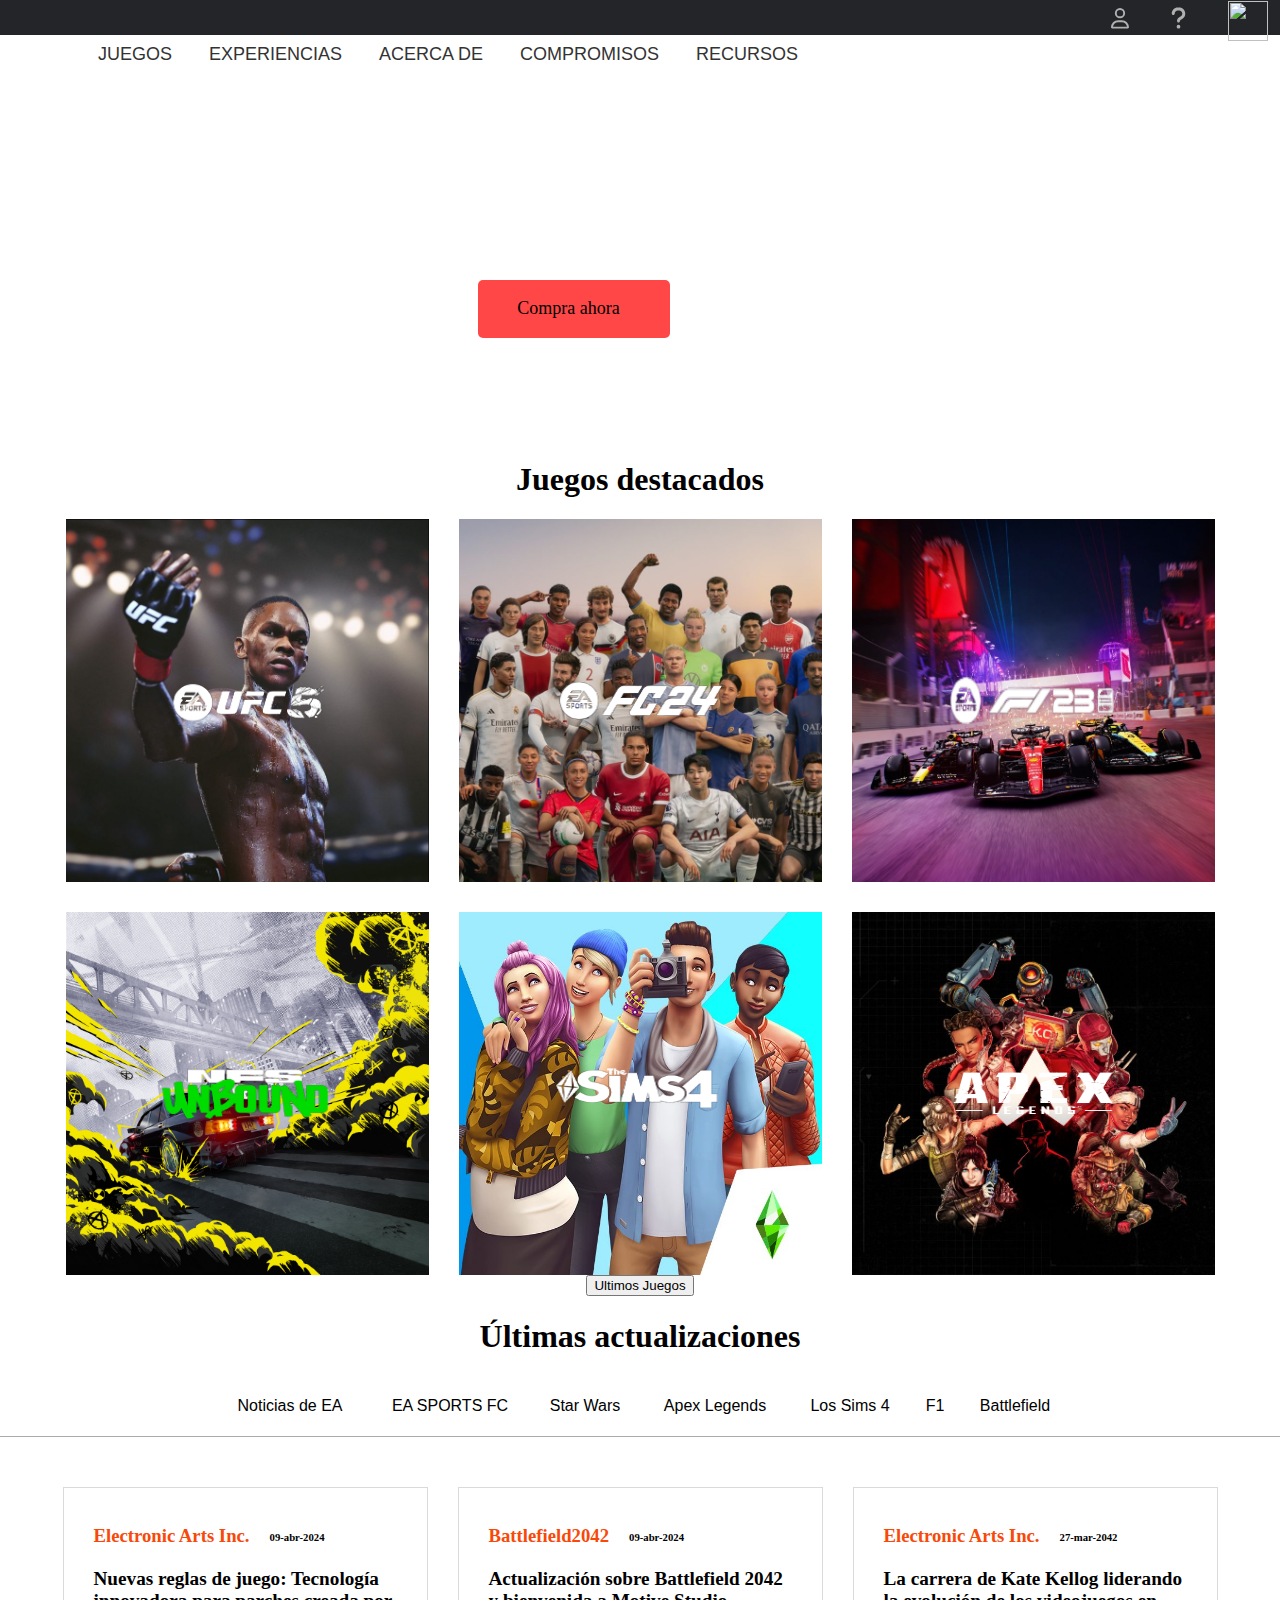
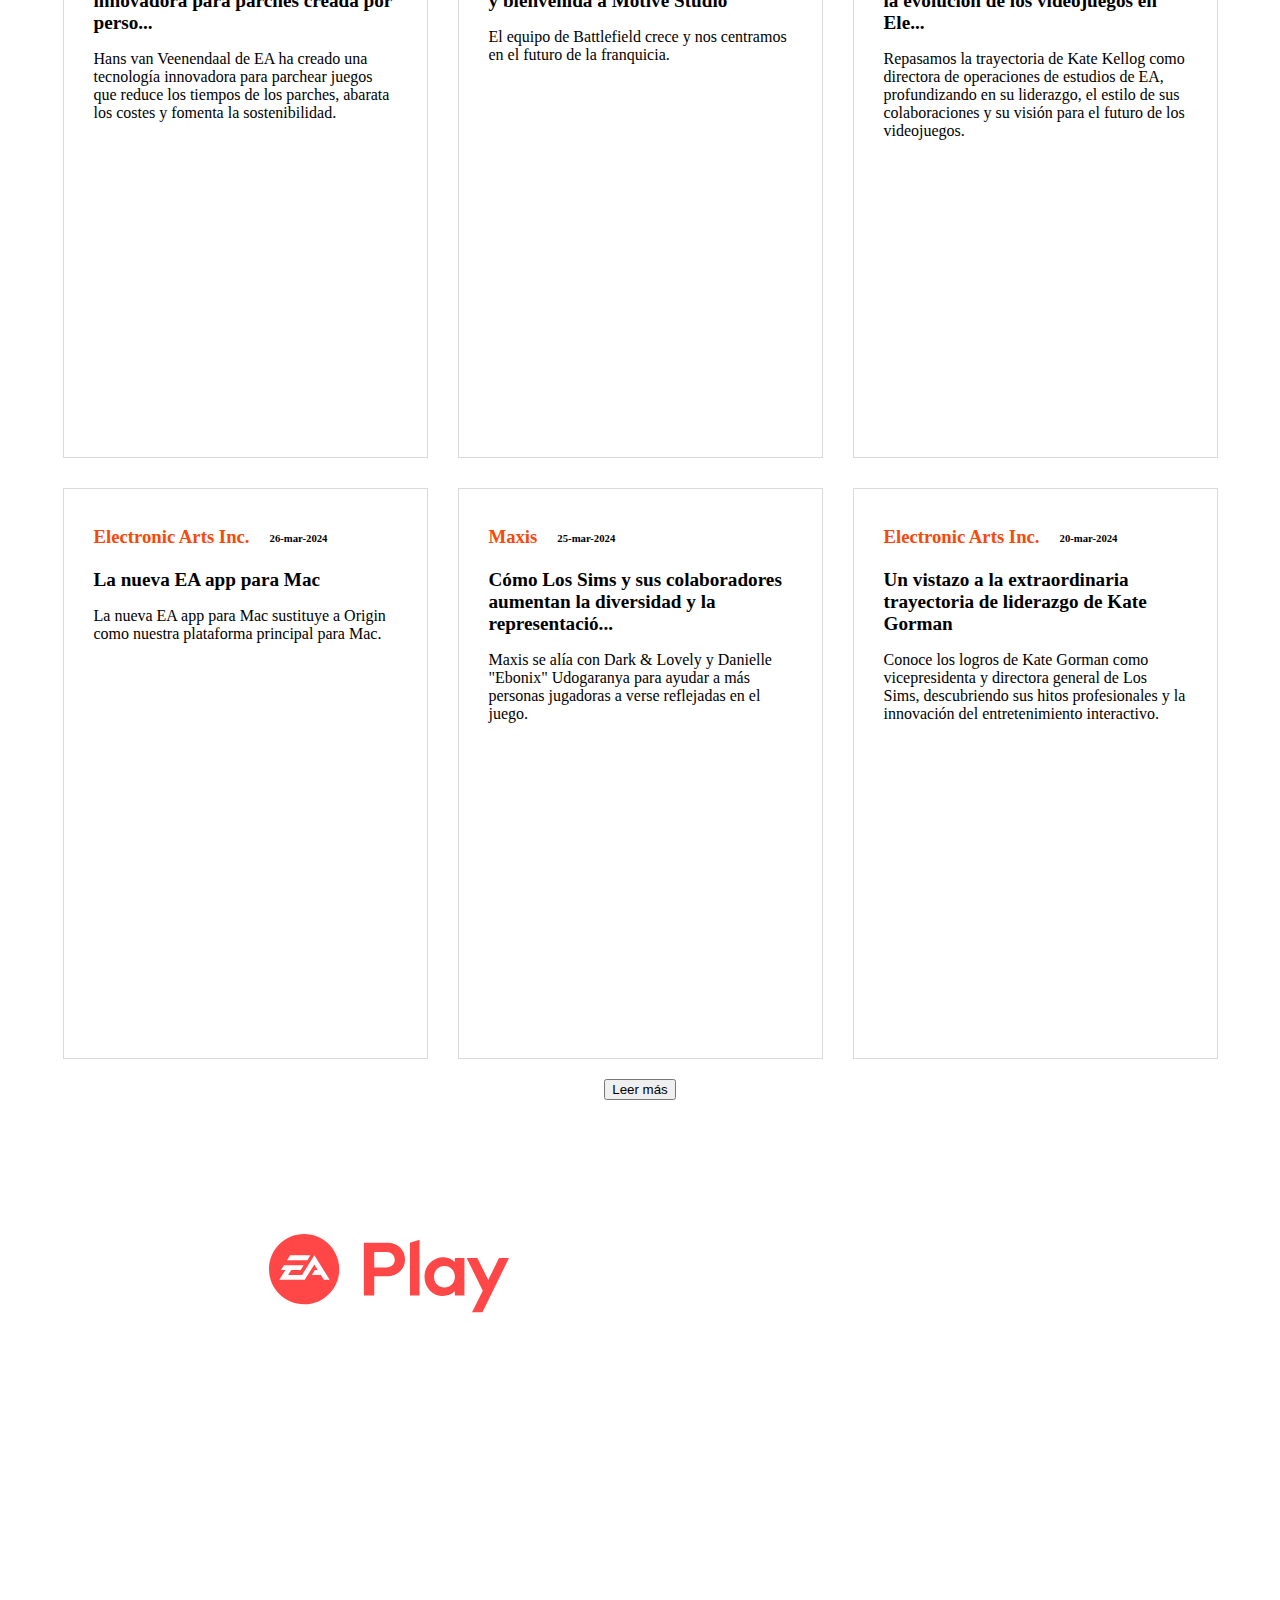
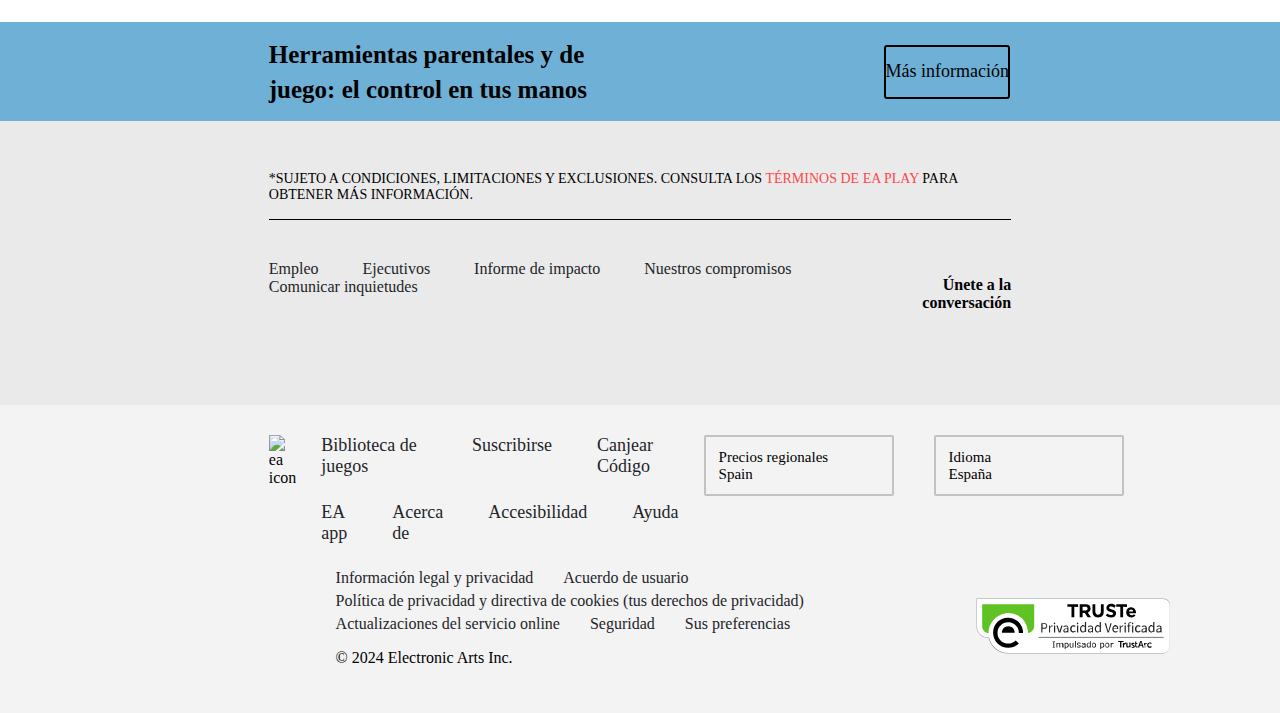
==== commit 8fd6ae01: "added missing links' srcs" ====
--- a/index.html
+++ b/index.html
@@ -24,32 +24,11 @@
               </li>
               <li class="navbar-ea">
                   <div class="navbar-ea-button">
-                      <button class="navbar-ea-btn"><img src="assets/Navbar/navbar-ea-icon.png" alt="" width="40" height="40"></button>
+                      <button class="navbar-ea-btn" id="ea-logo"><img src="assets/Navbar/navbar-ea-icon.png" alt="" width="40" height="40"></button>
                   </div>
               </li>
           </ul>
         </div>
-    </nav>
-    <nav>
-      <div class="nav-tablet-container">
-        <ul class="navbar-tablet-menu">
-            <li class="navbar-tablet-login">
-                <div class="navbar-login-tablet-button">
-                    <button class="navbar-login-tablet-btn"><svg xmlns="http://www.w3.org/2000/svg" viewBox="0 0 448 512"><path fill="#b0b0b0" d="M304 128a80 80 0 1 0 -160 0 80 80 0 1 0 160 0zM96 128a128 128 0 1 1 256 0A128 128 0 1 1 96 128zM49.3 464H398.7c-8.9-63.3-63.3-112-129-112H178.3c-65.7 0-120.1 48.7-129 112zM0 482.3C0 383.8 79.8 304 178.3 304h91.4C368.2 304 448 383.8 448 482.3c0 16.4-13.3 29.7-29.7 29.7H29.7C13.3 512 0 498.7 0 482.3z"/></svg></button>
-                </div>
-            </li>
-            <li class="navbar-help-tablet">
-                <div class="navbar-help-tablet-button">
-                    <button class="navbar-help-tablet-btn"><svg xmlns="http://www.w3.org/2000/svg" viewBox="0 0 320 512"><path fill="#b0b0b0" d="M80 160c0-35.3 28.7-64 64-64h32c35.3 0 64 28.7 64 64v3.6c0 21.8-11.1 42.1-29.4 53.8l-42.2 27.1c-25.2 16.2-40.4 44.1-40.4 74V320c0 17.7 14.3 32 32 32s32-14.3 32-32v-1.4c0-8.2 4.2-15.8 11-20.2l42.2-27.1c36.6-23.6 58.8-64.1 58.8-107.7V160c0-70.7-57.3-128-128-128H144C73.3 32 16 89.3 16 160c0 17.7 14.3 32 32 32s32-14.3 32-32zm80 320a40 40 0 1 0 0-80 40 40 0 1 0 0 80z"/></svg></button>
-                </div>
-            </li>
-            <li class="navbar-tablet-ea">
-                <div class="navbar-ea-tablet-button">
-                    <button class="navbar-ea-btn"><img src="assets/Navbar/navbar-ea-icon.png" alt="" width="40" height="40"></button>
-                </div>
-            </li>
-        </ul>
-      </div>
     </nav>
     <div class="header-menu">
         <div class="hamburguer-menu">
@@ -154,7 +133,7 @@
           </button>
             <div class="header-experiencies-hidden" id="header-experiences-menu">
                 <a href="#" class="header-link">EA app</a>
-                <a href="#" class="header-link">EA Play</a>
+                <a href="ea-play\index.html" class="header-link">EA Play</a>
                 <a href="#" class="header-link">Juego competitivo</a>
                 <a href="#" class="header-link">Pruebas de juego</a>
             </div>
@@ -195,7 +174,7 @@
             <div class="header-resources-hidden" id="header-resources-menu">
                 <a href="#" class="header-link">Ayuda</a>
                 <a href="#" class="header-link">Foros</a>
-                <a href="#" class="header-link">Herramientas de juego y parentales</a>
+                <a href="ea-herramientas\index.html" class="header-link">Herramientas de juego y parentales</a>
                 <a href="#" class="header-link">Accesibilidad</a>
                 <a href="#" class="header-link">Prensa</a>
                 <a href="#" class="header-link">Inversores</a>
@@ -203,8 +182,7 @@
         </div>
     </div>
     <div class="header-banner">
-      <div class="header-bg-container">
-        <div class="banner-bg-container"><img src="https://media.contentapi.ea.com/content/dam/ea/tales-of-kenzera/zau/images/2023/12/talesofkenzera-hero-md-franchisehub-tophero-7x2-xl-newest.jpg.adapt.crop7x2.1920w.jpg" alt="" class="banner-bg" id="responsive-image"></div>
+      <div class="header-bg-container"><img src="https://media.contentapi.ea.com/content/dam/ea/tales-of-kenzera/zau/images/2023/12/talesofkenzera-hero-md-franchisehub-tophero-7x2-xl-newest.jpg.adapt.crop7x2.1920w.jpg" alt="" class="banner-bg" id="responsive-image">
         <div class="banner-info">
           <img src="https://media.contentapi.ea.com/content/dam/ea/tales-of-kenzera/zau/common/tok-hero-logo-xl-l.png" alt="" class="banner-title">
           <p class="banner-description">Domina la danza chamánica. Reclama el espíritu de tu padre. La aventura empieza ahora.</p>
@@ -221,30 +199,7 @@
         </div>
       </div>
     </div>
-
-    <div class="header-tablet-menu">
-      <button class="hamburguer-tablet-btn">
-        <i class="fa-solid fa-bars"></i>
-      </button>
-      <div class="hamburguer-tablet-menu">
-        <div class="hb-title">
-          <img src="https://media.contentapi.ea.com/content/dam/eacom/common/ea-wordmark-network-nav-coral.svg" alt="">
-        </div>
-      </div>
-    </div>
-
-    <div class="banner-tablet-container">
-      <div class="banner-bg-tablet-container">
-        <img src="assets/Navbar/banner-tablet.jpg" alt="" class="banner-tablet-bg">
-      </div>
-      <div class="banner-content-tablet">
-        <img src="https://media.contentapi.ea.com/content/dam/ea/tales-of-kenzera/zau/common/tok-hero-logo-xl-l.png" alt="" class="banner-tablet-title">
-        <p class="banner-tablet-p">Domina la danza chamánica. Reclama <br> el espíritu de tu padre. La aventura <br>
-          empieza ahora.</p>
-      </div>
-    </div>
 </header>
-
 <div class="ea-home-cards-main">
   <h1 class="h1-cards">Juegos destacados</h1>
         <section id="ea-home-updates-tab">
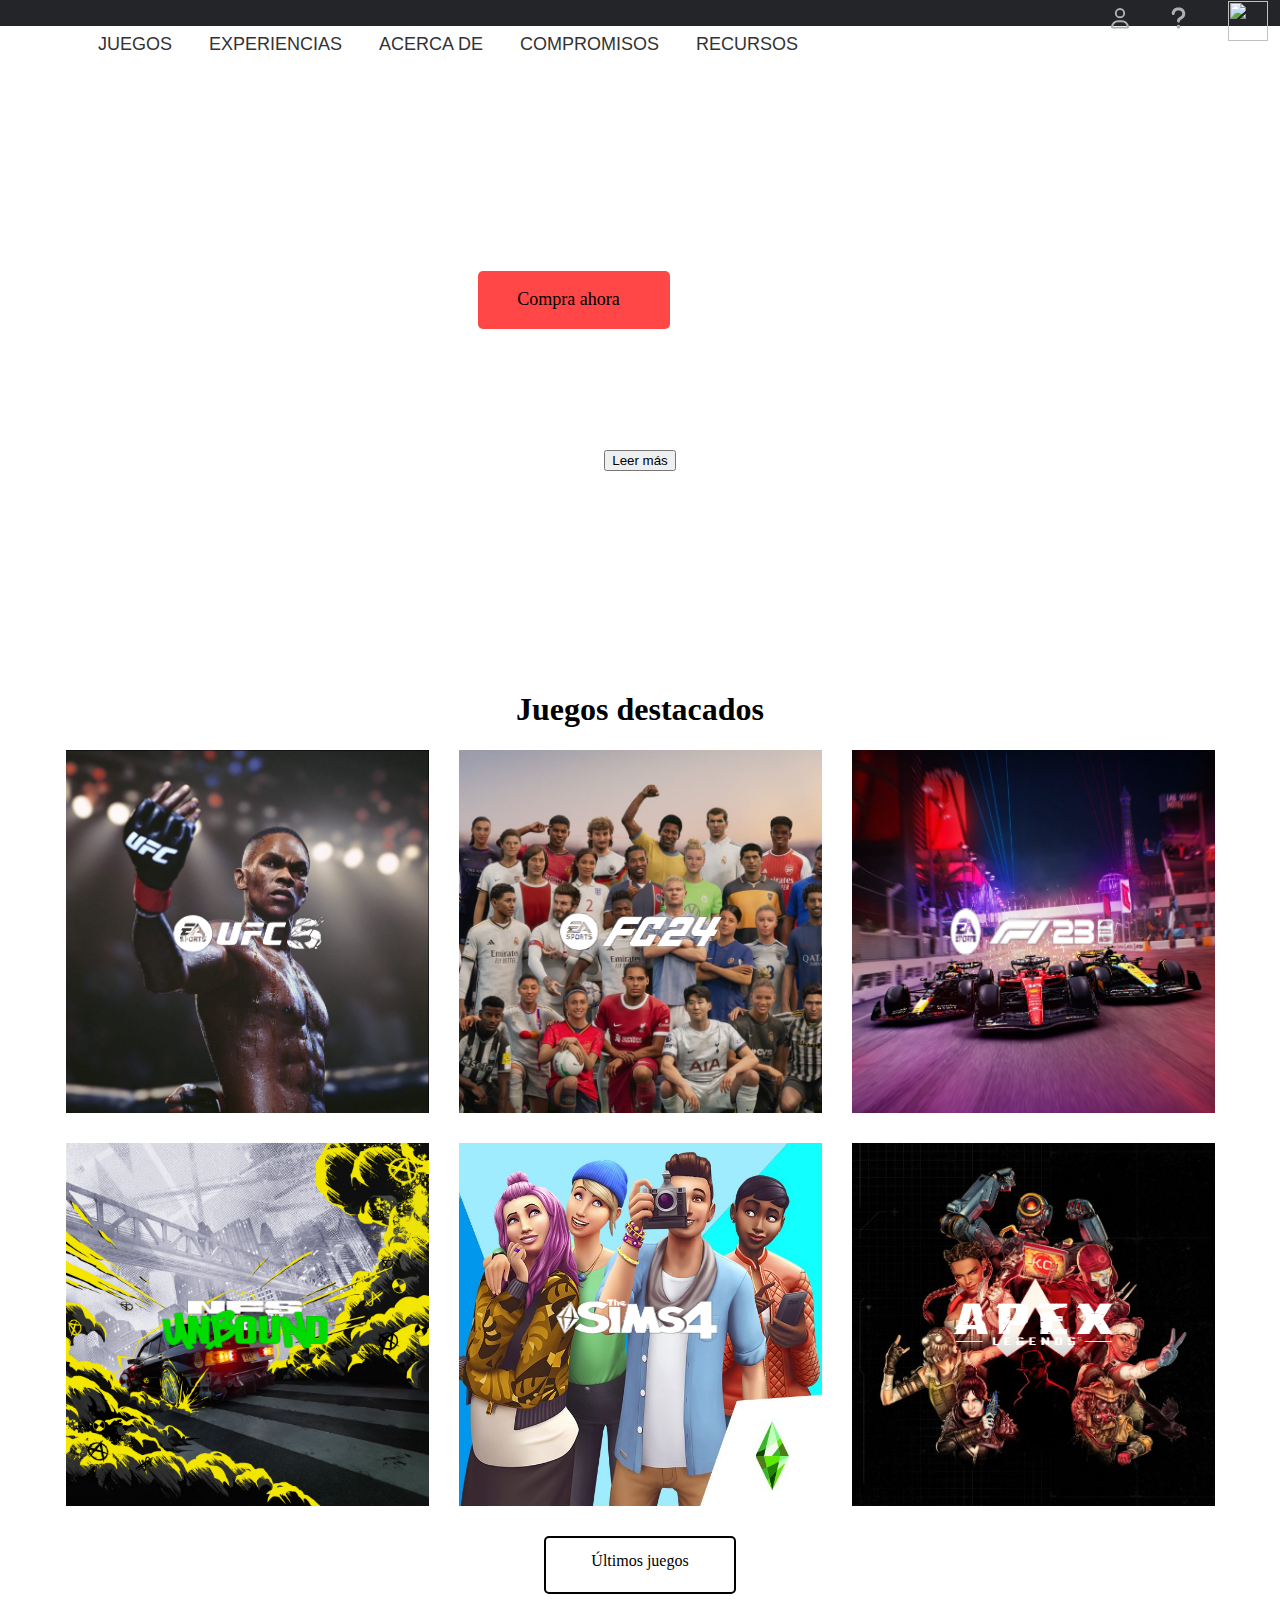
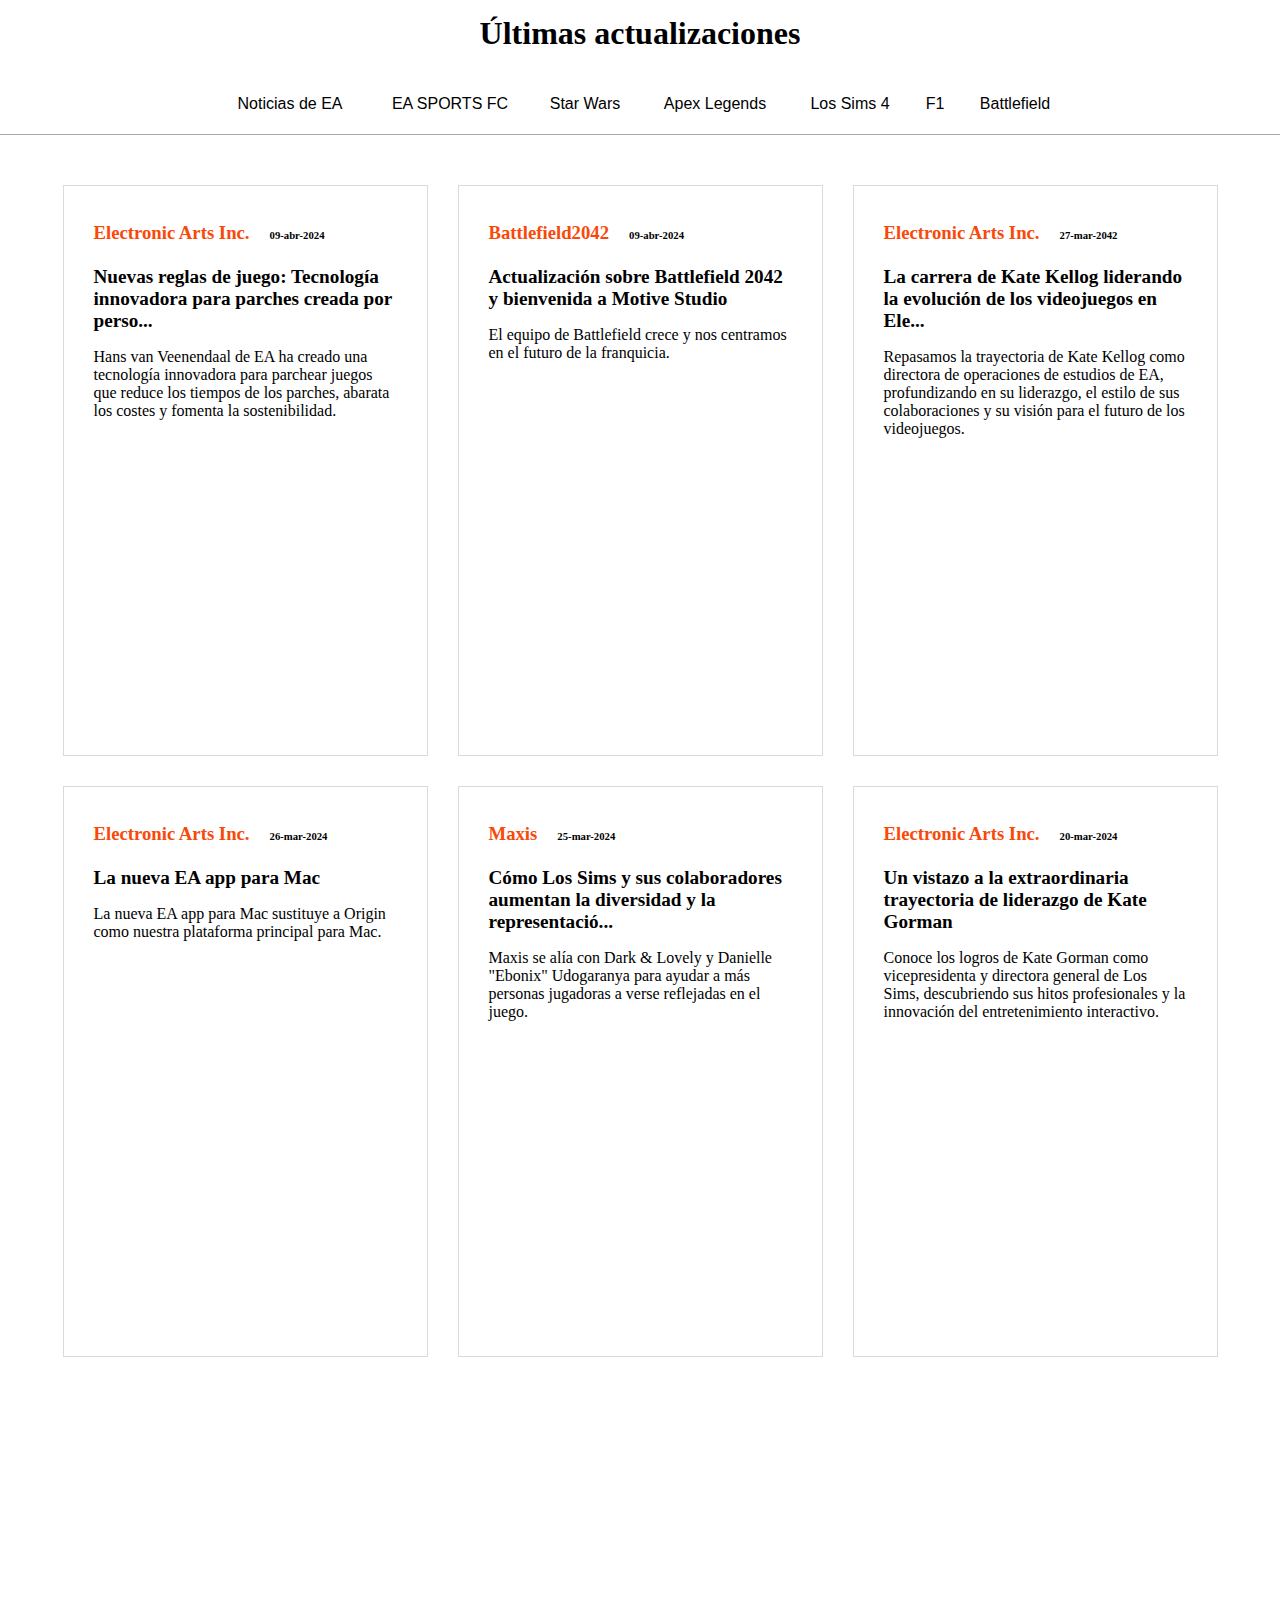
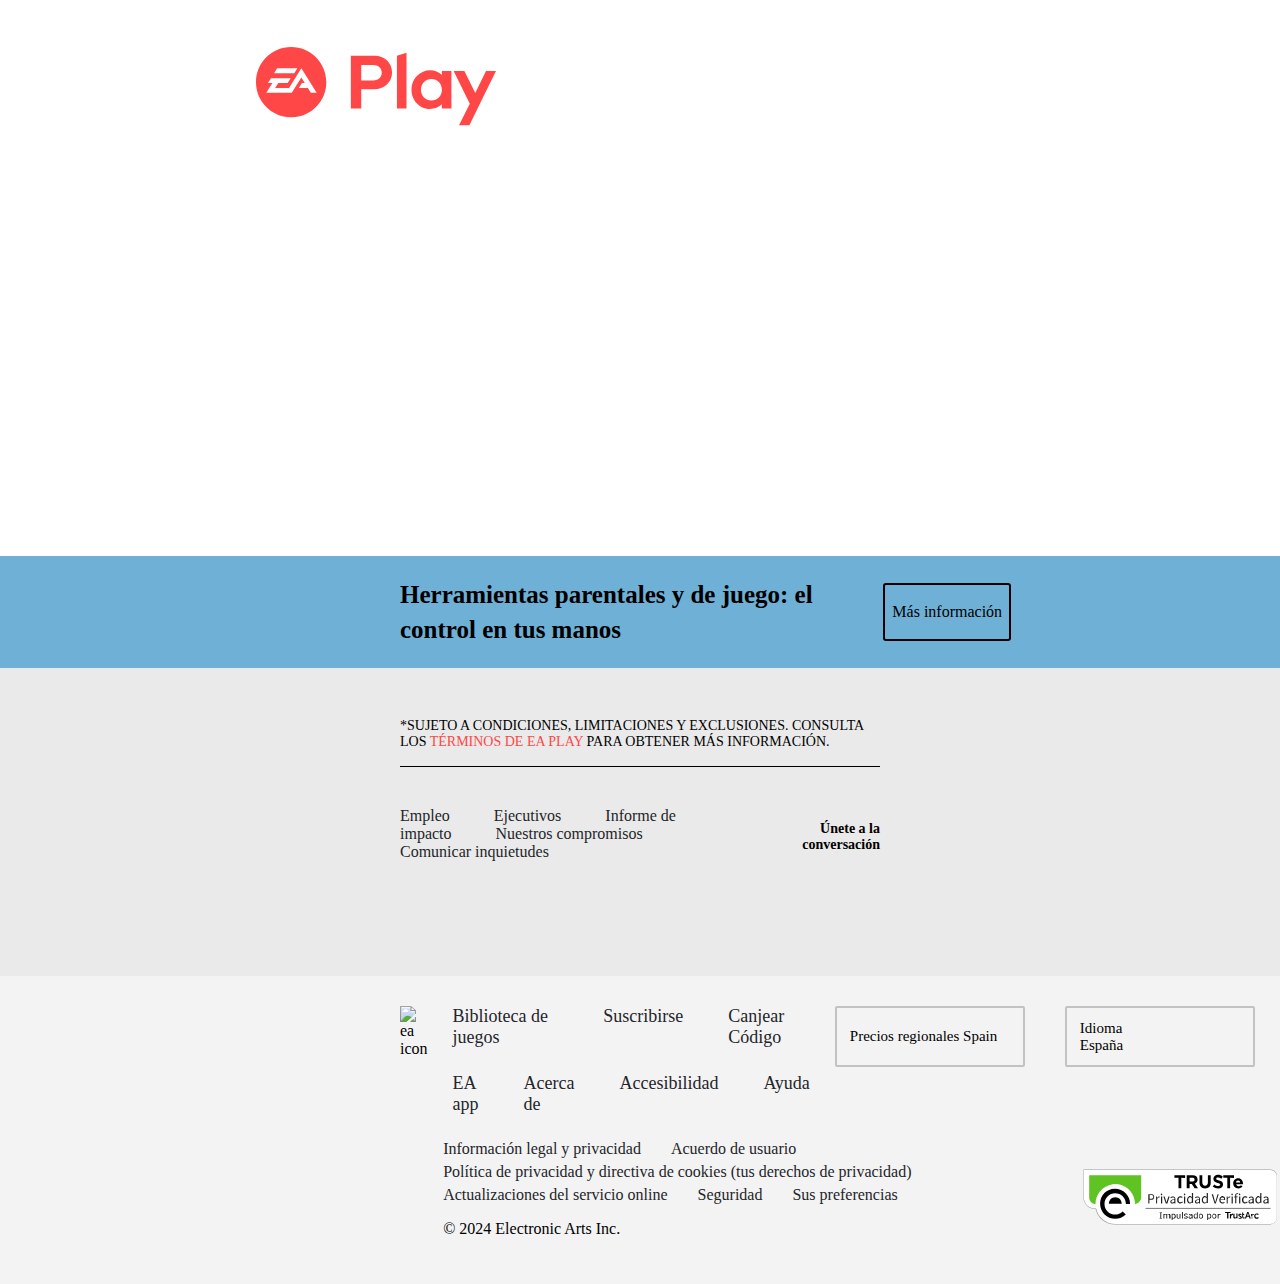
==== commit e0b5f9b2: "Finished HOME cards" ====
--- a/index.html
+++ b/index.html
@@ -24,7 +24,7 @@
               </li>
               <li class="navbar-ea">
                   <div class="navbar-ea-button">
-                      <button class="navbar-ea-btn" id="ea-logo"><img src="assets/Navbar/navbar-ea-icon.png" alt="" width="40" height="40"></button>
+                      <button class="navbar-ea-btn"><img src="assets/Navbar/navbar-ea-icon.png" alt="" width="40" height="40"></button>
                   </div>
               </li>
           </ul>
@@ -34,13 +34,12 @@
         <div class="hamburguer-menu">
             <button class="hamburguer-icon" id="hamburguer-button">
               <i class="fa-solid fa-ellipsis-vertical"></i>
-              <div class="menu-overlay" id="menu-overlay"></div>
             </button>
             <div class="hamburguer-dpd-hidden" id="hamburguer-menu">
               <div class="hb-allgames">
                 <a href="#" class="header-link"><p>Todos los juegos</p></a>
                 <div class="close-icon">
-                  <i class="fa-solid fa-xmark"></i>
+                  <svg xmlns="http://www.w3.org/2000/svg" viewBox="0 0 384 512"><path d="M342.6 150.6c12.5-12.5 12.5-32.8 0-45.3s-32.8-12.5-45.3 0L192 210.7 86.6 105.4c-12.5-12.5-32.8-12.5-45.3 0s-12.5 32.8 0 45.3L146.7 256 41.4 361.4c-12.5 12.5-12.5 32.8 0 45.3s32.8 12.5 45.3 0L192 301.3 297.4 406.6c12.5 12.5 32.8 12.5 45.3 0s12.5-32.8 0-45.3L237.3 256 342.6 150.6z"/></svg>
                 </div>
               </div>
               <a href="#" class="hamburguer-eaplay">
@@ -133,7 +132,7 @@
           </button>
             <div class="header-experiencies-hidden" id="header-experiences-menu">
                 <a href="#" class="header-link">EA app</a>
-                <a href="ea-play\index.html" class="header-link">EA Play</a>
+                <a href="#" class="header-link">EA Play</a>
                 <a href="#" class="header-link">Juego competitivo</a>
                 <a href="#" class="header-link">Pruebas de juego</a>
             </div>
@@ -174,7 +173,7 @@
             <div class="header-resources-hidden" id="header-resources-menu">
                 <a href="#" class="header-link">Ayuda</a>
                 <a href="#" class="header-link">Foros</a>
-                <a href="ea-herramientas\index.html" class="header-link">Herramientas de juego y parentales</a>
+                <a href="#" class="header-link">Herramientas de juego y parentales</a>
                 <a href="#" class="header-link">Accesibilidad</a>
                 <a href="#" class="header-link">Prensa</a>
                 <a href="#" class="header-link">Inversores</a>
@@ -182,7 +181,7 @@
         </div>
     </div>
     <div class="header-banner">
-      <div class="header-bg-container"><img src="https://media.contentapi.ea.com/content/dam/ea/tales-of-kenzera/zau/images/2023/12/talesofkenzera-hero-md-franchisehub-tophero-7x2-xl-newest.jpg.adapt.crop7x2.1920w.jpg" alt="" class="banner-bg" id="responsive-image">
+      <div class="header-bg-container"><img src="https://media.contentapi.ea.com/content/dam/ea/tales-of-kenzera/zau/images/2023/12/talesofkenzera-hero-md-franchisehub-tophero-7x2-xl-newest.jpg.adapt.crop7x2.1920w.jpg" alt="" class="banner-bg">
         <div class="banner-info">
           <img src="https://media.contentapi.ea.com/content/dam/ea/tales-of-kenzera/zau/common/tok-hero-logo-xl-l.png" alt="" class="banner-title">
           <p class="banner-description">Domina la danza chamánica. Reclama el espíritu de tu padre. La aventura empieza ahora.</p>
@@ -243,7 +242,9 @@
           </div>
         </section>
      
-        <div id="newest-games"><button >Ultimos Juegos</button></div>
+        <div id="newest-games"><button class="button-new-games"></button>
+        <p class="btn-new-games-txt">Últimos juegos</p>
+        </div>
         <section id="ea-home-updates-buttons">
         <h1 class="h1-cards">Últimas actualizaciones</h1>
         <div id="ea-home-updates-menu">
@@ -881,16 +882,16 @@
     <div class="footer-condition">
       <p>
         *SUJETO A CONDICIONES, LIMITACIONES Y EXCLUSIONES. CONSULTA LOS
-        <a href="https://www.ea.com/es-es/legal/ea-play-terms">TÉRMINOS DE EA PLAY</a> PARA OBTENER MÁS INFORMACIÓN.
+        <a href="#">TÉRMINOS DE EA PLAY</a> PARA OBTENER MÁS INFORMACIÓN.
       </p>
     </div>
     <div class="footer-top">
       <div class="footer-top-left-links">
-        <a href="https://www.ea.com/es-es/careers">Empleo</a>
-        <a href="https://www.ea.com/es-es/executives">Ejecutivos</a>
-        <a href="https://www.ea.com/es-es/news/2023-impact-report">Informe de impacto</a>
-        <a href="https://www.ea.com/es-es/commitments">Nuestros compromisos</a>
-        <a href="https://www.ea.com/es-es/about/reporting-concerns">Comunicar inquietudes</a>
+        <a href="#">Empleo</a>
+        <a href="#">Ejecutivos</a>
+        <a href="#">Informe de impacto</a>
+        <a href="#">Nuestros compromisos</a>
+        <a href="#">Comunicar inquietudes</a>
       </div>
       <div class="footer-top-right-links">
         <h3>Únete a la conversación</h3>
@@ -916,18 +917,18 @@
   </div>
   <div class="footer-bottom">
     <div class="footer-bottom-nav">
-      <img src="assets/footer/medallion-violet.png" alt="ea icon" id="ea-logo"/>
+      <img src="assets/footer/medallion-violet.png" alt="ea icon" />
       <div class="footer-bottom-nav-links">
         <div>
-          <a href="https://www.ea.com/es-es/games/library">Biblioteca de juegos</a>
-          <a href="https://www.ea.com/es-es/subscribe">Suscribirse</a>
-          <a href="https://www.ea.com/es-es/redeem">Canjear Código</a>
+          <a href="#">Biblioteca de juegos</a>
+          <a href="#">Suscribirse</a>
+          <a href="#">Canjear Código</a>
         </div>
         <div>
-          <a href="https://www.ea.com/es-es/ea-app">EA app</a>
-          <a href="https://www.ea.com/es-es/about">Acerca de</a>
-          <a href="https://www.ea.com/es-es/able">Accesibilidad</a>
-          <a href="https://help.ea.com/">Ayuda</a>
+          <a href="#">EA app</a>
+          <a href="#">Acerca de</a>
+          <a href="#">Accesibilidad</a>
+          <a href="#">Ayuda</a>
         </div>
       </div>
       <div class="footer-bottom-nav-btns">
@@ -935,7 +936,7 @@
           <button id="region">
             
           </button>
-          <p>Precios regionales <br>Spain <i class="fa-solid fa-chevron-down" id="chevron-region"></i></p>
+          <p>Precios regionales Spain <i class="fa-solid fa-chevron-down" id="chevron-region"></i></p>
         </div>
         <div class="region-hidden" id="region-menu">
           <div>
@@ -1030,14 +1031,14 @@
     <div class="footer-bottom-info">
       <div class="footer-bottom-copyright">
         <div class="footer-bottom-privacy">
-          <a href="http://www.ea.com/es-es/legal">Información legal y privacidad</a>
-          <a href="https://www.ea.com/es-es/legal/user-agreement">Acuerdo de usuario</a>
-          <a href="https://www.ea.com/es-es/legal/privacy-and-cookie-policy"
+          <a href="#">Información legal y privacidad</a>
+          <a href="#">Acuerdo de usuario</a>
+          <a href="#"
             >Política de privacidad y directiva de cookies (tus derechos de
             privacidad)</a
           >
-          <a href="https://www.ea.com/es-es/service-updates">Actualizaciones del servicio online</a>
-          <a href="https://www.ea.com/es-es/security">Seguridad</a>
+          <a href="#">Actualizaciones del servicio online</a>
+          <a href="#">Seguridad</a>
           <a href="#">Sus preferencias</a>
         </div>
 
--- a/style.css
+++ b/style.css
@@ -20,9 +20,6 @@
 body {
   margin: 0;
 }
-header{
-  position: sticky;
-}
 nav {
   & .navbar-menu {
     display: flex;
@@ -30,7 +27,7 @@
     justify-content: flex-end;
     background-color: #232529;
     color: white;
-    height: 2%;
+    height: 2vw;
     margin: 0;
     padding: 0 32px 0 0;
     position: relative;
@@ -76,11 +73,6 @@
   }
 }
 
-.navbar-tablet-menu {
-    display: none;
-
-}
-
 .header-menu {
   display: flex;
   justify-content: flex-start;
@@ -89,23 +81,6 @@
   height: 3vw;
 }
 
-.menu-overlay {
-  position: fixed;
-  top: 0;
-  left: 0;
-  width: 100%;
-  height: 100%;
-  background: rgba(0, 0, 0, 0.5);
-  display: none;
-  z-index: 1000;
-}
-.menu-overlay-visible {
-  display: block;
-}
-.hamburguer-dpd-hidden a,
-.hamburguer-dpd-hidden img {
-  display: block;
-}
 .hamburguer-menu {
   margin-inline-start: 10px;
   margin-inline-end: 20px;
@@ -127,10 +102,6 @@
     height: 20px;
   }
 
-  & .close-icon:hover{
-    color: #ff4747;
-  }
-
   & .hb-allgames {
     display: flex;
     align-items: center;
@@ -146,15 +117,13 @@
     flex-direction: column;
     background-color: white;
     position: absolute;
-    top: 10.5%;
+    top: 96px;
     left: 0px;
+    z-index: 1;
     padding-top: 1vw;
     padding-left: 1vw;
     padding-right: 2vw;
     padding-bottom: 2vw;
-    z-index: 2000; 
-    max-height: calc(93vh - 96px); 
-    overflow-y: auto;
   }
 
   & .hb-grid {
@@ -391,8 +360,8 @@
     opacity: 0.9;
     border-radius: 5px;
     position: absolute;
-    top: 10.5%;
-    left: 15%;
+    top: 105px;
+    left: 295px;
     gap: 2vw;
     padding-top: 1vw;
     padding-bottom: 1vw;
@@ -439,7 +408,7 @@
     opacity: 0.9;
     border-radius: 5px;
     position: absolute;
-    top: 10.5%;
+    top: 105px;
     padding-top: 1vw;
     padding-bottom: 1vw;
     padding-left: 2vw;
@@ -474,7 +443,7 @@
     opacity: 0.9;
     border-radius: 5px;
     position: absolute;
-    top: 10.5%;
+    top: 105px;
     padding-top: 1vw;
     padding-bottom: 1vw;
     padding-left: 2vw;
@@ -508,7 +477,7 @@
     opacity: 0.9;
     border-radius: 5px;
     position: absolute;
-    top: 10.5%;
+    top: 105px;
     padding-top: 1vw;
     padding-bottom: 1vw;
     padding-left: 2vw;
@@ -542,7 +511,7 @@
     opacity: 0.9;
     border-radius: 5px;
     position: absolute;
-    top: 10.5%;
+    top: 105px;
     padding-top: 1vw;
     padding-bottom: 1vw;
     padding-left: 2vw;
@@ -631,7 +600,7 @@
 
   & .banner-buynow {
     position: absolute;
-    background-color: #ff4747;
+    background-color: #FF4747;
     border: none;
     width: 192px;
     height: 58px;
@@ -654,12 +623,13 @@
     left: 0;
     margin: auto;
   }
+
 }
 
 .games-tab-buttons button {
   background-color: rgba(255, 255, 255, 0);
-  border: 2px solid rgba(0, 0, 0, 0);
-
+  border: 2px solid rgba(0,0,0,0);
+  
   font-size: medium;
 }
 #ea-news-button {
@@ -697,11 +667,12 @@
   display: flex;
   justify-content: center;
   border-bottom: gray;
+  margin-bottom: 30px;
 }
 #ea-home-updates-menu {
   display: flex;
   border-bottom: 1px solid rgb(170, 170, 170);
-  justify-content: center;
+  justify-content: center
 }
 
 #ea-home-gamesgrid {
@@ -710,8 +681,8 @@
   gap: 30px;
 }
 #ea-home-updates-buttons {
-  margin: 0px;
-  margin-bottom: 50px;
+    margin: 0px ;
+    margin-bottom: 50px;
 }
 .cards-size {
   height: 363px;
@@ -773,10 +744,10 @@
   font-size: large;
   display: none;
 }
-/* .ea-home-cards-main {
+.ea-home-cards-main {
   position: absolute;
   top: 670px;
-} */
+}
 #newest-games {
   display: flex;
   justify-content: center;
@@ -785,6 +756,20 @@
   margin: 20px;
   border-bottom: 1px 1px 1px black;
 }
+.button-new-games {
+  background-color: transparent;
+  border: 2px solid black;
+  width: 192px;
+  height: 58px;
+  border-radius: 5px;
+}
+.button-new-games:hover {
+  transform: scale(1.04);
+}
+.btn-new-games-txt {
+  position: absolute;
+  
+}
 
 .ea-home-updates-cards-visible {
   height: auto;
@@ -792,6 +777,7 @@
   display: flex;
   justify-content: center;
   visibility: visible;
+  
 }
 .ea-home-updates-cards-hidden {
   height: auto;
@@ -799,6 +785,7 @@
   display: none;
   justify-content: center;
   visibility: hidden;
+  
 }
 
 #ea-home-news-cardsgrid {
@@ -827,26 +814,51 @@
   height: 569px;
   border: 1px solid rgb(218, 218, 218);
 }
+#battlefield-2042-card:hover {
+  position: relative;
+  bottom: 10px;
+  box-shadow: 0px 0px 20px rgba(0, 0, 0, 0.5);
+}
 #kate-kellogg-card {
   width: 363px;
   height: 569px;
   border: 1px solid rgb(218, 218, 218);
 }
+#kate-kellogg-card:hover {
+  position: relative;
+  bottom: 10px;
+  box-shadow: 0px 0px 20px rgba(0, 0, 0, 0.5);
+}
 #ea-app-mac-card {
   width: 363px;
   height: 569px;
   border: 1px solid rgb(218, 218, 218);
 }
+#ea-app-mac-card:hover {
+  position: relative;
+  bottom: 10px;
+  box-shadow: 0px 0px 20px rgba(0, 0, 0, 0.5);
+}
 #maxis-card {
   width: 363px;
   height: 569px;
   border: 1px solid rgb(218, 218, 218);
 }
+#maxis-card:hover {
+  position: relative;
+  bottom: 10px;
+  box-shadow: 0px 0px 20px rgba(0, 0, 0, 0.5);
+}
 #kate-gorman-card {
   width: 363px;
   height: 569px;
   border: 1px solid rgb(218, 218, 218);
 }
+#kate-gorman-card:hover {
+  position: relative;
+  bottom: 10px;
+  box-shadow: 0px 0px 20px rgba(0, 0, 0, 0.5);
+}
 .ea-sports-fc-menu-visible {
   height: auto;
   width: 100vw;
@@ -854,7 +866,7 @@
   justify-content: center;
   visibility: visible;
 }
-.ea-sports-fc-menu-hidden {
+.ea-sports-fc-menu-hidden{
   height: auto;
   width: 100vw;
   display: none;
@@ -1068,25 +1080,32 @@
   margin-top: 20px;
 }
 /* Footer */
-footer {
+.footer-position {
+  position: absolute;
+  top: 4000px;
+  width: 100vw;
+}
+.footer-regular {
+  position: absolute;
+  top: 3000px;
   width: 100vw;
 }
 .footer-ea-play-promo-bg {
-  background-image: url(assets/footer/ea-play-grid-evergreen-hero-md-7x2-xl.jpg.adapt.crop7x2.1920w.jpg);
+  background-image: url(/assets/footer/grid-with-background.png);
   width: 100%;
   display: flex;
   align-items: center;
-  height: 58vh;
+  height: 84vh;
   & .footer-ea-play-promo {
-    margin-left: 21%;
-    width: 29%;
+    margin-left: 20%;
+    border-top: 50px;
+    width: 550px;
     line-height: 27px;
     /* padding: 150px; */
     & p {
       color: white;
       font-size: 18px;
       font-weight: 400;
-      margin: 0;
     }
   }
 }
@@ -1095,8 +1114,7 @@
   position: relative;
   align-items: center;
   justify-content: center;
-  width: 28%;
-  height: 20%;
+  width: 35%;
   margin-top: 10%;
 }
 .join-now-border {
@@ -1107,28 +1125,28 @@
   border-radius: 3px;
   font-size: 18px;
   font-weight: 400;
-  width: 100%;
-  height: 6vh;
+  width: 192px;
+  height: 58px;
   /* transform: translate(-50%, -50%) scale(1) translateZ(0); */
   /* left: 96px;
   top: 35px; */
-  z-index: 999;
 }
 #p-join-now {
   position: absolute;
 }
 .join-now-border:hover {
-  transform: scale(1.04);
+  width: 196px;
+  height: 62px;
 }
 .footer-herramientas-banner {
   background-color: #6fb0d6;
-  height: 11vh;
+  height: 112px;
   display: flex;
   justify-content: space-between;
   align-items: center;
   & h2 {
-    width: 28%;
-    margin-left: 21%;
+    width: 520px;
+    margin-left: 400px;
     font-size: 25px;
     line-height: 35px;
   }
@@ -1149,26 +1167,25 @@
   font-size: 18px;
   border: 2px solid black;
   font-weight: 400;
-  width: 98%;
-  height: 6vh;
-  z-index: 999;
+  width: 192px;
+  height: 58px;
   /* transform: translate(-50%, -50%) scale(1) translateZ(0); */
   /* left: 96px;
   top: 35px; */
 }
 .footer-p-moreinfo {
   position: absolute;
-  font-size: 18px;
 }
 
 .footer-moreinfo-border:hover {
-  transform: scale(1.04);
+  width: 196px;
+  height: 62px;
 }
 
 .footer-greyspace {
-  padding: 50px 21% 0;
+  padding: 50px 400px 0;
   background-color: #eaeaea;
-  height: 26vh;
+  height: 258px;
   & .footer-condition {
     & p {
       margin: 0;
@@ -1197,7 +1214,7 @@
     }
     & .footer-top-right-links {
       & h3 {
-        font-size: 16px;
+        font-size: 14px;
         text-align: right;
         font-stretch: expanded;
       }
@@ -1230,7 +1247,7 @@
   display: flex;
   flex-direction: column;
   background-color: #f3f3f3;
-  padding: 30px 21%;
+  padding: 30px 400px;
   gap: 25px;
   & .footer-bottom-nav {
     display: flex;
@@ -1266,7 +1283,7 @@
         border: 2px solid #c2c2c2;
         z-index: 1;
       }
-      & button:hover {
+      & button:hover{
         transform: scale(1.04);
       }
       & p {
@@ -1285,9 +1302,10 @@
   }
 }
 .footer-menu-btn-container {
+
   width: 190px;
   height: 61px;
-
+ 
   display: flex;
   position: relative;
   align-items: center;
@@ -1317,13 +1335,12 @@
 .region-visible {
   display: flex;
   position: absolute;
-  bottom: -313vh;
+  bottom: 20%;
   border: 3px solid lightgray;
   width: 645px;
   height: 452px;
   background-color: #f3f3f3;
   padding: 10px;
-  z-index: 999;
   & div {
     display: flex;
     flex-direction: column;
@@ -1350,12 +1367,11 @@
 .language-visible {
   display: flex;
   position: absolute;
-  bottom: -313vh;
+  bottom: 20%;
   border: 3px solid lightgray;
   width: 540px;
   height: 453px;
   background-color: #f3f3f3;
-  z-index: 999;
   & div {
     display: flex;
     flex-direction: column;
@@ -1391,746 +1407,3 @@
 .language-visible div a:hover {
   text-indent: 10px;
 }
-
-
-/* MEDIA QUERIES
-
-NAVBAR */
-
-@media (max-width: 768px){
-  header{
-    position: sticky;
-  }
-
-  nav {
-    & .navbar-menu {
-      display: none;
-    }
-
-  & .navbar-tablet-menu {
-    display: flex;
-    list-style: none;
-    justify-content: center;
-    background-color: #232529;
-    color: white;
-    height: 2%;
-    margin: 0;
-    padding: 0 32px 0 0;
-    position: sticky;
-    top: 1vw;
-    z-index: 1;
-  }
-
-  &.navbar-login-tablet-button {
-    height: 2vw;
-    width: 2vw;
-  }
-
-  & .navbar-login-tablet-btn {
-    background-color: transparent;
-    border: none;
-    width: 30px;
-    height: 30px;
-    margin-top: 5px;
-    margin-inline-start: 40vw;
-  }
-
-  & .navbar-help-tablet-btn {
-    height: 2vw;
-    width: 2vw;
-    margin-inline-start: 30px;
-  }
-
-  & .navbar-help-tablet-btn {
-    background-color: transparent;
-    border: none;
-    width: 27px;
-    height: 27px;
-    margin-top: 5px;
-  }
-
-  & .navbar-ea-tablet-button {
-    height: 2vw;
-    width: 2vw;
-    margin-inline-start: 30px;
-  }
-
-  & .navbar-ea-tablet-btn {
-    background-color: transparent;
-    border: none;
-  }
-
-}
-
-.header-menu{
-  display: none;
-}
-
-.header-tablet-menu{
-  display: flex;
-  width: 768px;
-  height: 57px;
-  top: 4vw;
-  left: 0;
-  position: absolute;
-  background-color: white;
-  gap: 2%;
-  align-items: center;
-  & .hamburguer-tablet-btn{
-    margin-inline-start: 2vw;
-    background-color: transparent;
-    border: none;
-  }
-}
-
-.header-bg-container{
-  display: none; 
-}
-
-.banner-tablet-container{
-  & .banner-tablet-bg{
-    position: absolute;
-    top: 11.5vw;
-    
-  }
-  & .banner-content-tablet{
-    display: flex;
-    flex-direction: column;
-  }
-  & .banner-tablet-title{
-    position: relative;
-    width: 312px;
-    height: 112px;
-    top: 9vw;
-    left: 5vw;
-  }
-  & .banner-tablet-p{
-    position: relative;
-    color: white;
-    top: 7vw;
-    left: 5.5vw;
-  }
-}
-
-  .footer-ea-play-promo-bg {
-    height: 42vh;
-    background-image: url(assets/mediaqueries/footer/banner.png);
-    width: 100vw;
-    display: flex;
-    align-items: center;
-    background-size: cover;
-    & .footer-ea-play-promo {
-      margin: 8%;
-      width: 41%;
-      line-height: 22px;
-      /* padding: 150px; */
-      & img {
-        height: 10vh;
-      }
-      & p {
-        color: white;
-        font-size: 16px;
-        font-weight: 400;
-        margin: 0;
-      }
-    }
-  }
-  .join-now-container {
-    display: flex;
-    position: relative;
-    align-items: center;
-    justify-content: center;
-    width: 42%;
-    height: 20%;
-    margin-top: 12%;
-  }
-  .join-now-border {
-    position: absolute;
-    background-color: transparent;
-    border: 2px solid white;
-    border-radius: 3px;
-    width: 100%;
-    height: 5vh;
-    /* transform: translate(-50%, -50%) scale(1) translateZ(0); */
-    /* left: 96px;
-    top: 35px; */
-    z-index: 999;
-  }
-  #p-join-now {
-    position: absolute;
-    font-size: 16px;
-  }
-  .footer-herramientas-banner {
-    background-color: #6fb0d6;
-    height: 17vh;
-    display: flex;
-    flex-direction: column;
-    width: 100vw;
-    & h2 {
-      width: 100%;
-      margin: 4% 0 2% 16%;
-      font-size: 24px;
-    }
-  }
-
-  .footer-moreinfo-container {
-    display: flex;
-    position: relative;
-    align-items: center;
-    justify-content: center;
-    width: 22%;
-    margin: 0 0 5%;
-  }
-  .footer-moreinfo-border {
-    position: relative;
-    background-color: transparent;
-    border-radius: 3px;
-    font-size: 18px;
-    border: 2px solid black;
-    font-weight: 400;
-    width: 98%;
-    height: 5vh;
-    z-index: 999;
-    /* transform: translate(-50%, -50%) scale(1) translateZ(0); */
-    /* left: 96px;
-    top: 35px; */
-  }
-  .footer-p-moreinfo {
-    position: absolute;
-    font-size: 16px;
-  }
-
-  .footer-greyspace {
-    padding: 6% 8% 0;
-    background-color: #eaeaea;
-    height: 30vh;
-    & .footer-condition {
-      width: 98%;
-      & p {
-        margin: 0;
-        padding-bottom: 16px;
-        border-bottom: 1px solid rgb(166, 165, 165);
-        font-size: 14px;
-      }
-      & a {
-        color: #ff4747;
-        text-decoration: none;
-      }
-    }
-    & .footer-top {
-      display: flex;
-      flex-direction: column;
-      padding: 4% 0;
-      & .footer-top-left-links {
-        display: flex;
-        flex-wrap: wrap;
-        line-height: 2;
-        & a {
-          font-size: 16px;
-          text-decoration: none;
-          color: #232529;
-        }
-        & a:hover {
-          color: #ff4747;
-        }
-      }
-      & .footer-top-right-links {
-        & h3 {
-          font-size: 14px;
-          text-align: left;
-          font-stretch: expanded;
-        }
-        & .footer-media-links {
-          font-size: 22px;
-          text-align: right;
-          display: flex;
-          & a {
-            color: #232529;
-            margin: 2%;
-          }
-        }
-      }
-    }
-  }
-
-  .footer-bottom {
-    display: flex;
-    flex-direction: column;
-    background-color: #f3f3f3;
-    padding: 2% 8%;
-    & .footer-bottom-nav {
-      display: flex;
-      gap: 1vh;
-      flex-direction: column;
-      & img {
-        height: 2%;
-        width: 8%;
-      }
-
-      & .footer-bottom-nav-links {
-        display: flex;
-        flex-direction: column;
-        width: 100%;
-        gap: 1vh;
-        & div {
-          display: flex;
-          gap: 45px;
-        }
-        & a {
-          text-decoration: none;
-          font-size: 16px;
-          color: #232529;
-        }
-      }
-      & .footer-bottom-nav-btns {
-        display: flex;
-        gap: 4vw;
-        & button {
-          position: absolute;
-          border-radius: 2px;
-          width: 100%;
-          height: 100%;
-          background-color: transparent;
-          border: 2px solid #c2c2c2;
-          z-index: 1;
-        }
-        & p {
-          position: relative;
-          display: inline-flex;
-          align-items: center;
-          font-family: "Electronic Arts Text";
-          font-size: 14px;
-          line-height: 20px;
-          padding: 8%;
-          text-align: left;
-          justify-content: space-between;
-          margin: 0;
-          width: 100%;
-        }
-      }
-    }
-    
-  }
-
-  .footer-menu-btn-container {
-    width: 50%;
-    height: 6vh;
-
-    display: flex;
-    position: relative;
-    align-items: center;
-    justify-content: center;
-  }
-  .footer-bottom-info {
-    display: flex;
-   flex-direction: column;
-   align-items: flex-start;
-    & .footer-bottom-copyright {
-      margin-left: 0;
-      & .footer-bottom-privacy {
-        width: 100%;
-        display: flex;
-        gap: 5px 30px;
-        flex-wrap: wrap;
-        & a {
-          text-decoration: none;
-          color: #232529;
-          font-size: 14px;
-        }
-      }
-      & p{
-        font-size: 14px;
-      }
-
-    }
-    & img{
-      height: 5vh;
-    }
-  }
-  .region-visible {
-    display: flex;
-    position: absolute;
-    bottom: -278vh;
-    border: 3px solid lightgray;
-    width: 35%;
-    height: 35%;
-    background-color: #f3f3f3;
-    padding: 10px;
-    z-index: 999;
-    flex-direction: column;
-    overflow: scroll;
-    & div {
-      display: flex;
-      flex-direction: column;
-      padding: 0 15px;
-      & a {
-        display: flex;
-        align-items: center;
-        text-decoration: none;
-        height: 47px;
-        width: 130px;
-        border-top: 2px solid #eaeaea;
-        color: #232529;
-      }
-    }
-    & .footer-fourth-column a {
-      width: 105px;
-    }
-  }
-
-  .language-visible {
-    display: flex;
-    position: absolute;
-    bottom: -278vh;
-    border: 3px solid lightgray;
-    width: 35%;
-    height: 35%;
-    background-color: #f3f3f3;
-    z-index: 999;
-    flex-direction: column;
-    overflow: scroll;
-    left: 53%;
-    & div {
-      display: flex;
-      flex-direction: column;
-      padding: 0 20px;
-      & a {
-        display: flex;
-        align-items: center;
-        text-decoration: none;
-        height: 47px;
-        width: 150px;
-        border-top: 2px solid #eaeaea;
-        color: #232529;
-        & i {
-          padding: 5px;
-        }
-      }
-    }
-    & .footer-third-language {
-      height: 423px;
-      & a {
-        width: 120px;
-      }
-    }
-  }
-
-
-@media (max-width: 429px){
-
-  
-  .footer-ea-play-promo-bg {
-    height: 75vh;
-    background-image: url(/assets/mediaqueries/footer/banner-large.jpg);
-    width: 100vw;
-    display: flex;
-    align-items: center;
-    background-size: cover;
-    & .footer-ea-play-promo {
-      margin: 7%;
-      width: 100%;
-      line-height: 22px;
-      margin-bottom: 13%;
-      /* padding: 150px; */
-      & img {
-        height: 12vh;
-      }
-      & p {
-        color: white;
-        font-size: 16px;
-        font-weight: 400;
-        margin: 0;
-      }
-    }
-  }
-  .join-now-container {
-    display: flex;
-    position: relative;
-    align-items: center;
-    justify-content: center;
-    width: 100%;
-    height: 20%;
-    margin-top: 12%;
-  }
-  .join-now-border {
-    position: absolute;
-    background-color: transparent;
-    border: 2px solid white;
-    border-radius: 3px;
-    width: 100%;
-    height: 6vh;
-    /* transform: translate(-50%, -50%) scale(1) translateZ(0); */
-    /* left: 96px;
-    top: 35px; */
-    z-index: 999;
-  }
-  #p-join-now {
-    position: absolute;
-    font-size: 16px;
-  }
-  .footer-herramientas-banner {
-    background-color: #6fb0d6;
-    height: 20vh;
-    display: flex;
-    flex-direction: column;
-    width: 100vw;
-    & h2 {
-      width: 98%;
-      margin: 4% 0 2% 16%;
-      font-size: 24px;
-    }
-  }
-
-  .footer-moreinfo-container {
-    display: flex;
-    position: relative;
-    align-items: center;
-    justify-content: center;
-    width: 100%;
-    margin: 0 7% 5%;
-  }
-  .footer-moreinfo-border {
-    position: relative;
-    background-color: transparent;
-    border-radius: 3px;
-    font-size: 18px;
-    border: 2px solid black;
-    font-weight: 400;
-    width: 98%;
-    height: 5vh;
-    z-index: 999;
-    margin: 0 7%;
-    /* transform: translate(-50%, -50%) scale(1) translateZ(0); */
-    /* left: 96px;
-    top: 35px; */
-  }
-  .footer-p-moreinfo {
-    position: absolute;
-    font-size: 16px;
-  }
-
-  .footer-greyspace {
-    padding: 8% 8% 0;
-    background-color: #eaeaea;
-    height: 44vh;
-    & .footer-condition {
-      width: 98%;
-      & p {
-        margin: 0;
-        padding-bottom: 16px;
-        border-bottom: 1px solid rgb(166, 165, 165);
-        font-size: 14px;
-      }
-      & a {
-        color: #ff4747;
-        text-decoration: none;
-      }
-    }
-    & .footer-top {
-      display: flex;
-      flex-direction: column;
-      padding: 4% 0;
-      & .footer-top-left-links {
-        display: inline;
-        padding-bottom: 3%;
-        line-height: 2;
-        width: 99%;
-        height: auto;
-        border-bottom: 1px solid rgb(166, 165, 165);
-        & a {
-          font-size: 16px;
-          text-decoration: none;
-          color: #232529;
-        }
-        & a:hover {
-          color: #ff4747;
-        }
-      }
-      & .footer-top-right-links {
-        & h3 {
-          margin-top: 8%;
-          font-size: 14px;
-          text-align: left;
-          font-stretch: expanded;
-        }
-        & .footer-media-links {
-          font-size: 22px;
-          text-align: right;
-          display: flex;
-          & a {
-            color: #232529;
-            margin: 2%;
-          }
-        }
-      }
-    }
-  }
-
-  .footer-bottom {
-    display: flex;
-    flex-direction: column;
-    background-color: #f3f3f3;
-    padding: 11% 8%;
-    & .footer-bottom-nav {
-      display: flex;
-      gap: 1vh;
-      flex-direction: column;
-      & img {
-        height: 2%;
-        width: 15%;
-      }
-
-      & .footer-bottom-nav-links {
-        display: flex;
-        flex-direction: column;
-        width: 100%;
-        gap: 2vh;
-        & div {
-          display: flex;
-          gap: 2vh;
-          flex-direction: row;
-          flex-wrap: wrap;
-        }
-        & a {
-          text-decoration: none;
-          font-size: 16px;
-          color: #232529;
-        }
-      }
-      & .footer-bottom-nav-btns {
-        margin-top: 3vh;
-        display: flex;
-        gap: 6vw;
-        flex-direction: column;
-        & button {
-          position: absolute;
-          border-radius: 2px;
-          width: 100%;
-          height: 100%;
-          background-color: transparent;
-          border: 2px solid #c2c2c2;
-          z-index: 1;
-        }
-        & p {
-          position: relative;
-          display: inline-flex;
-          align-items: center;
-          font-family: "Electronic Arts Text";
-          font-size: 14px;
-          line-height: 20px;
-          padding: 8%;
-          text-align: left;
-          justify-content: space-between;
-          margin: 0;
-          width: 100%;
-        }
-      }
-    }
-    
-  }
-
-  .footer-menu-btn-container {
-    width: 100%;
-    height: 7vh;
-
-    display: flex;
-    position: relative;
-    align-items: center;
-    justify-content: center;
-  }
-  .footer-bottom-info {
-    display: flex;
-   flex-direction: column;
-   align-items: flex-start;
-    & .footer-bottom-copyright {
-      margin-left: 0;
-      & .footer-bottom-privacy {
-        width: 100%;
-        display: flex;
-        gap: 2vh;
-        flex-wrap: wrap;
-        & a {
-          text-decoration: none;
-          color: #232529;
-          font-size: 14px;
-        }
-      }
-      & p{
-        font-size: 14px;
-      }
-
-    }
-    & img{
-      height: 6vh;
-    }
-  }
-  .region-visible {
-    display: flex;
-    position: absolute;
-    bottom: -406vh;
-    border: 3px solid lightgray;
-    width: 79%;
-    height: 35%;
-    background-color: #f3f3f3;
-    padding: 10px;
-    z-index: 999;
-    flex-direction: column;
-    overflow: scroll;
-    & div {
-      display: flex;
-      flex-direction: column;
-      padding: 0 15px;
-      & a {
-        display: flex;
-        align-items: center;
-        text-decoration: none;
-        height: 47px;
-        width: 130px;
-        border-top: 2px solid #eaeaea;
-        color: #232529;
-      }
-    }
-    & .footer-fourth-column a {
-      width: 105px;
-    }
-  }
-
-  .language-visible {
-    display: flex;
-    position: absolute;
-    bottom: -416vh;
-    border: 3px solid lightgray;
-    width: 79%;
-    height: 35%;
-    background-color: #f3f3f3;
-    z-index: 999;
-    flex-direction: column;
-    overflow: scroll;
-    left: 13%;
-    & div {
-      display: flex;
-      flex-direction: column;
-      padding: 0 20px;
-      & a {
-        display: flex;
-        align-items: center;
-        text-decoration: none;
-        height: 47px;
-        width: 150px;
-        border-top: 2px solid #eaeaea;
-        color: #232529;
-        & i {
-          padding: 5px;
-        }
-      }
-    }
-    & .footer-third-language {
-      height: 423px;
-      & a {
-        width: 120px;
-      }
-    }
-  }
-
-}
-}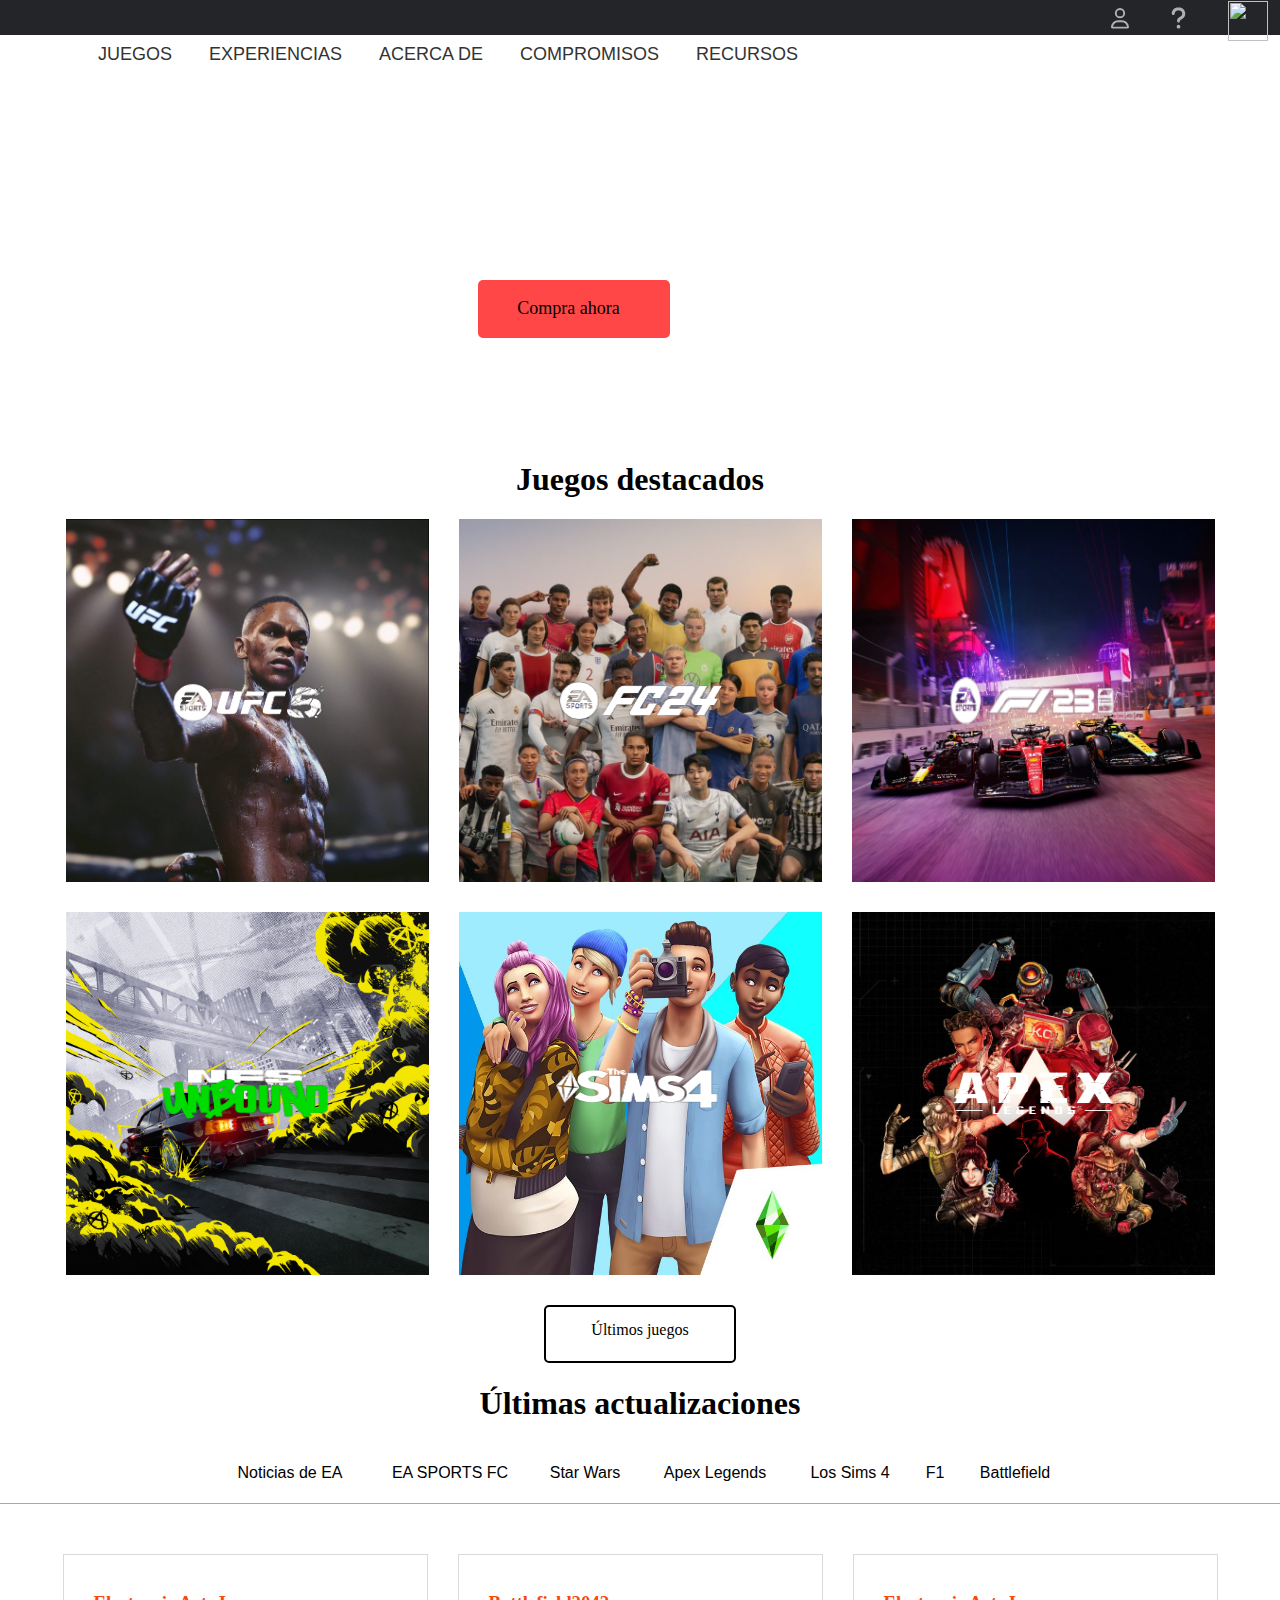
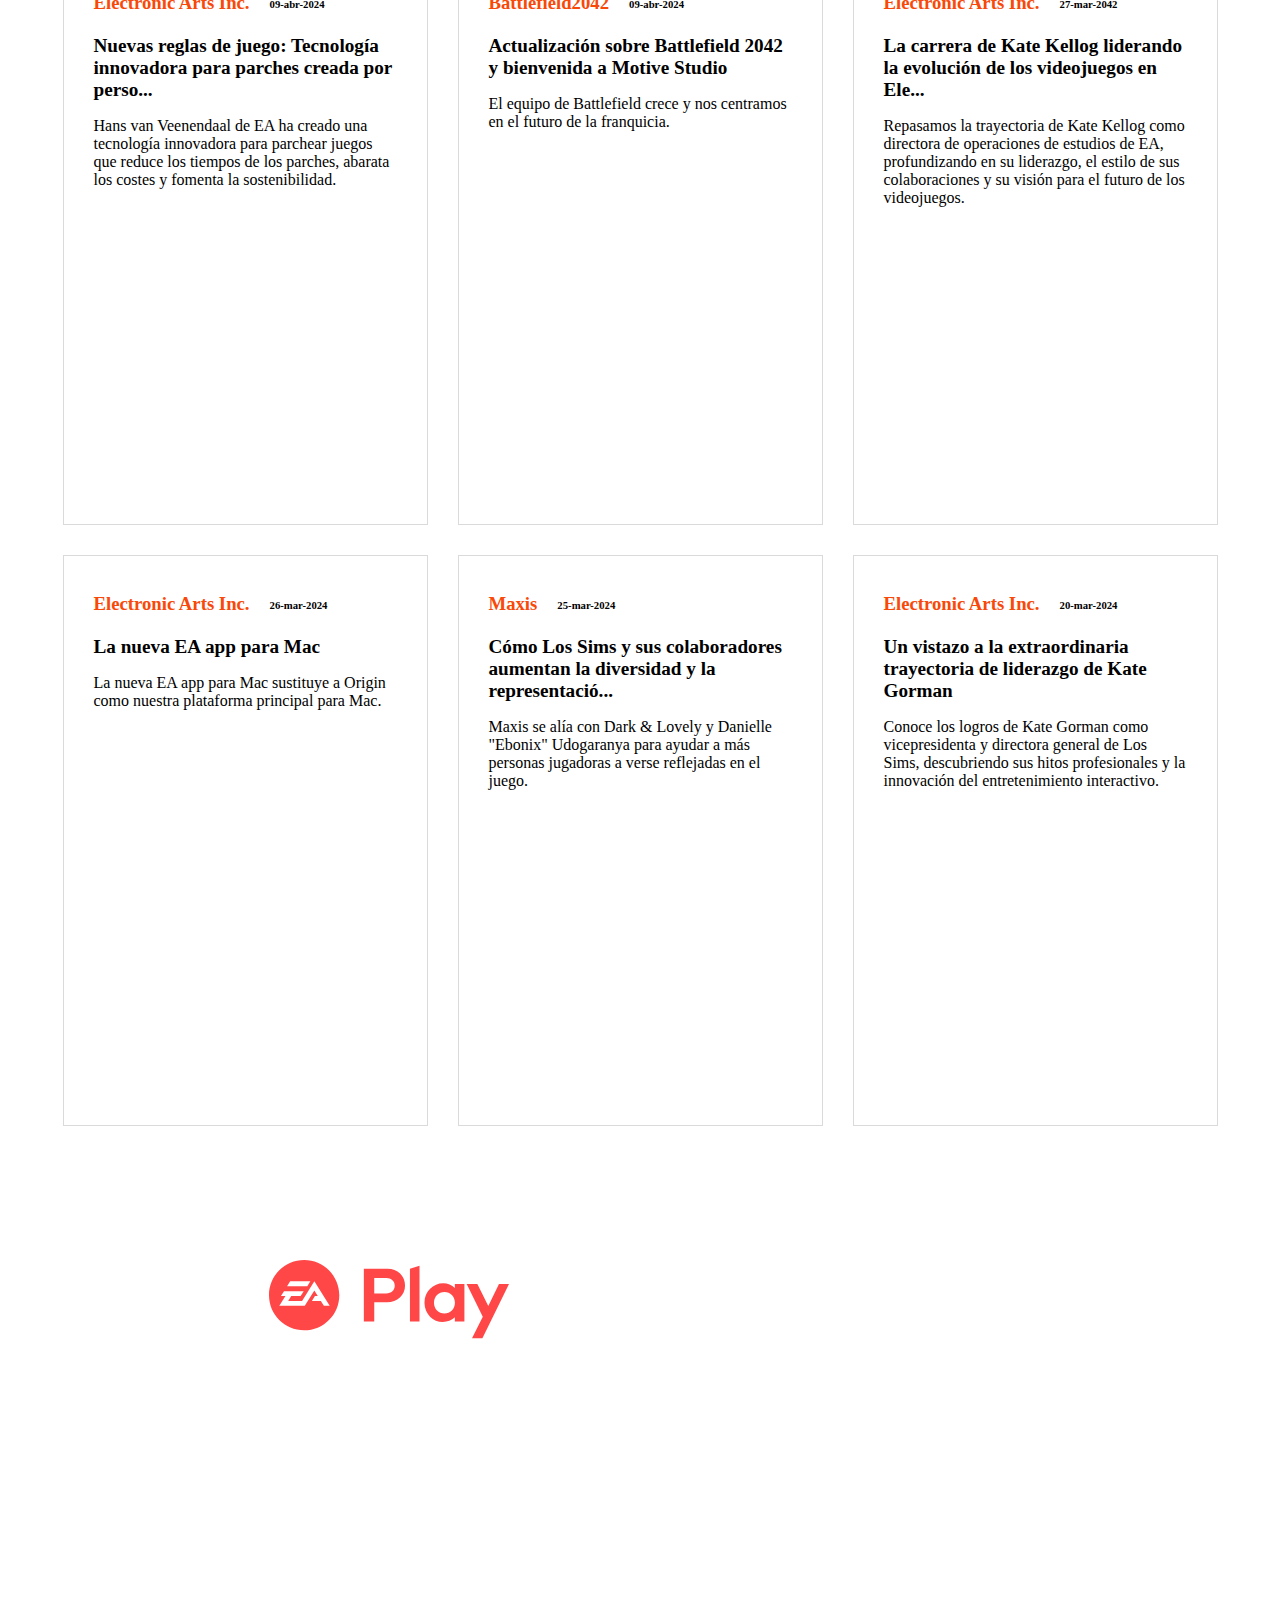
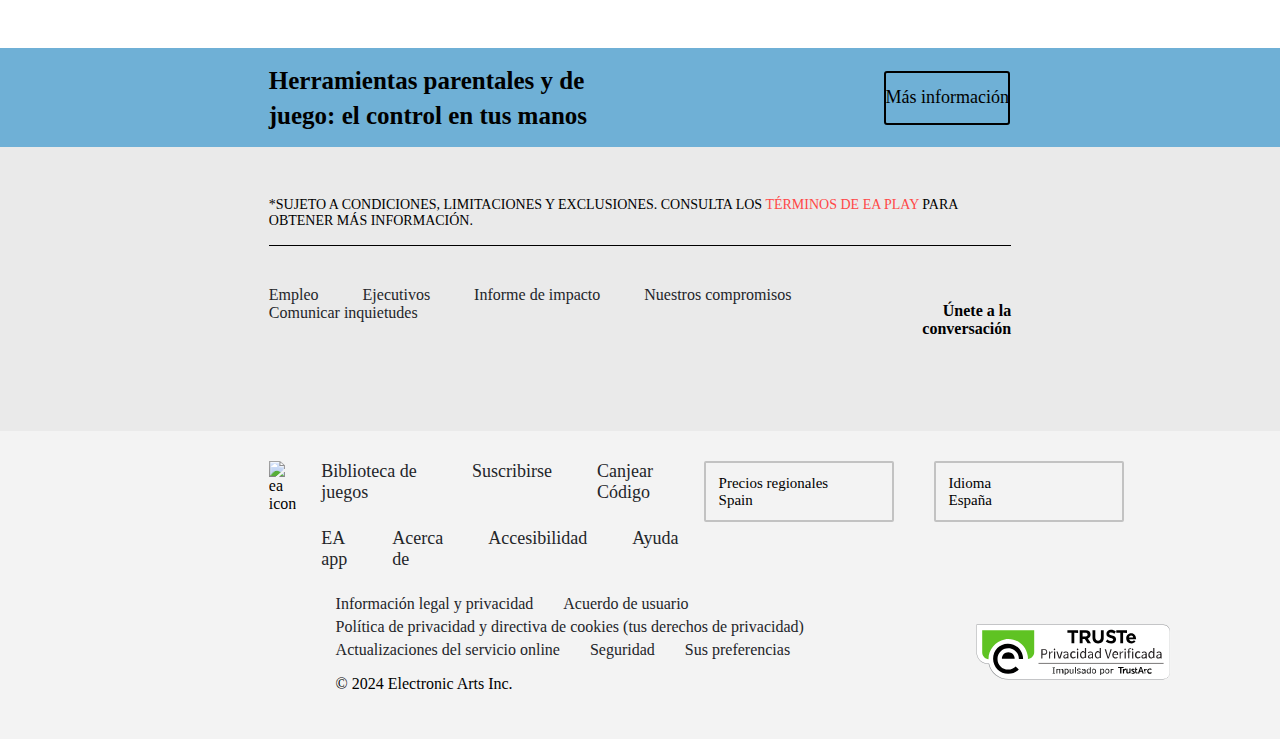
==== commit fbdec99f: "Merge branch 'ea-home-cards' into development" ====
--- a/index.html
+++ b/index.html
@@ -30,16 +30,59 @@
           </ul>
         </div>
     </nav>
+    <nav>
+      <div class="nav-tablet-container">
+        <ul class="navbar-tablet-menu">
+            <li class="navbar-tablet-login">
+                <div class="navbar-login-tablet-button">
+                    <button class="navbar-login-tablet-btn"><svg xmlns="http://www.w3.org/2000/svg" viewBox="0 0 448 512"><path fill="#b0b0b0" d="M304 128a80 80 0 1 0 -160 0 80 80 0 1 0 160 0zM96 128a128 128 0 1 1 256 0A128 128 0 1 1 96 128zM49.3 464H398.7c-8.9-63.3-63.3-112-129-112H178.3c-65.7 0-120.1 48.7-129 112zM0 482.3C0 383.8 79.8 304 178.3 304h91.4C368.2 304 448 383.8 448 482.3c0 16.4-13.3 29.7-29.7 29.7H29.7C13.3 512 0 498.7 0 482.3z"/></svg></button>
+                </div>
+            </li>
+            <li class="navbar-help-tablet">
+                <div class="navbar-help-tablet-button">
+                    <button class="navbar-help-tablet-btn"><svg xmlns="http://www.w3.org/2000/svg" viewBox="0 0 320 512"><path fill="#b0b0b0" d="M80 160c0-35.3 28.7-64 64-64h32c35.3 0 64 28.7 64 64v3.6c0 21.8-11.1 42.1-29.4 53.8l-42.2 27.1c-25.2 16.2-40.4 44.1-40.4 74V320c0 17.7 14.3 32 32 32s32-14.3 32-32v-1.4c0-8.2 4.2-15.8 11-20.2l42.2-27.1c36.6-23.6 58.8-64.1 58.8-107.7V160c0-70.7-57.3-128-128-128H144C73.3 32 16 89.3 16 160c0 17.7 14.3 32 32 32s32-14.3 32-32zm80 320a40 40 0 1 0 0-80 40 40 0 1 0 0 80z"/></svg></button>
+                </div>
+            </li>
+            <li class="navbar-tablet-ea">
+                <div class="navbar-ea-tablet-button">
+                    <button class="navbar-ea-btn"><img src="assets/Navbar/navbar-ea-icon.png" alt="" width="40" height="40"></button>
+                </div>
+            </li>
+        </ul>
+      </div>
+    </nav>
+    <nav>
+      <div class="nav-movil-container">
+        <ul class="navbar-movil-menu">
+            <li class="navbar-movil-login">
+                <div class="navbar-login-movil-button">
+                    <button class="navbar-login-movil-btn"><svg xmlns="http://www.w3.org/2000/svg" viewBox="0 0 448 512"><path fill="#b0b0b0" d="M304 128a80 80 0 1 0 -160 0 80 80 0 1 0 160 0zM96 128a128 128 0 1 1 256 0A128 128 0 1 1 96 128zM49.3 464H398.7c-8.9-63.3-63.3-112-129-112H178.3c-65.7 0-120.1 48.7-129 112zM0 482.3C0 383.8 79.8 304 178.3 304h91.4C368.2 304 448 383.8 448 482.3c0 16.4-13.3 29.7-29.7 29.7H29.7C13.3 512 0 498.7 0 482.3z"/></svg></button>
+                </div>
+            </li>
+            <li class="navbar-help-movil">
+                <div class="navbar-help-movil-button">
+                    <button class="navbar-help-tablet-btn"><svg xmlns="http://www.w3.org/2000/svg" viewBox="0 0 320 512"><path fill="#b0b0b0" d="M80 160c0-35.3 28.7-64 64-64h32c35.3 0 64 28.7 64 64v3.6c0 21.8-11.1 42.1-29.4 53.8l-42.2 27.1c-25.2 16.2-40.4 44.1-40.4 74V320c0 17.7 14.3 32 32 32s32-14.3 32-32v-1.4c0-8.2 4.2-15.8 11-20.2l42.2-27.1c36.6-23.6 58.8-64.1 58.8-107.7V160c0-70.7-57.3-128-128-128H144C73.3 32 16 89.3 16 160c0 17.7 14.3 32 32 32s32-14.3 32-32zm80 320a40 40 0 1 0 0-80 40 40 0 1 0 0 80z"/></svg></button>
+                </div>
+            </li>
+            <li class="navbar-movil-ea">
+                <div class="navbar-ea-movil-button">
+                    <button class="navbar-ea-btn"><img src="assets/Navbar/navbar-ea-icon.png" alt="" width="40" height="40"></button>
+                </div>
+            </li>
+        </ul>
+      </div>
+    </nav>
     <div class="header-menu">
         <div class="hamburguer-menu">
             <button class="hamburguer-icon" id="hamburguer-button">
               <i class="fa-solid fa-ellipsis-vertical"></i>
+              <div class="menu-overlay" id="menu-overlay"></div>
             </button>
             <div class="hamburguer-dpd-hidden" id="hamburguer-menu">
               <div class="hb-allgames">
                 <a href="#" class="header-link"><p>Todos los juegos</p></a>
                 <div class="close-icon">
-                  <svg xmlns="http://www.w3.org/2000/svg" viewBox="0 0 384 512"><path d="M342.6 150.6c12.5-12.5 12.5-32.8 0-45.3s-32.8-12.5-45.3 0L192 210.7 86.6 105.4c-12.5-12.5-32.8-12.5-45.3 0s-12.5 32.8 0 45.3L146.7 256 41.4 361.4c-12.5 12.5-12.5 32.8 0 45.3s32.8 12.5 45.3 0L192 301.3 297.4 406.6c12.5 12.5 32.8 12.5 45.3 0s12.5-32.8 0-45.3L237.3 256 342.6 150.6z"/></svg>
+                  <i class="fa-solid fa-xmark"></i>
                 </div>
               </div>
               <a href="#" class="hamburguer-eaplay">
@@ -181,7 +224,8 @@
         </div>
     </div>
     <div class="header-banner">
-      <div class="header-bg-container"><img src="https://media.contentapi.ea.com/content/dam/ea/tales-of-kenzera/zau/images/2023/12/talesofkenzera-hero-md-franchisehub-tophero-7x2-xl-newest.jpg.adapt.crop7x2.1920w.jpg" alt="" class="banner-bg">
+      <div class="header-bg-container">
+        <div class="banner-bg-container"><img src="https://media.contentapi.ea.com/content/dam/ea/tales-of-kenzera/zau/images/2023/12/talesofkenzera-hero-md-franchisehub-tophero-7x2-xl-newest.jpg.adapt.crop7x2.1920w.jpg" alt="" class="banner-bg" id="responsive-image"></div>
         <div class="banner-info">
           <img src="https://media.contentapi.ea.com/content/dam/ea/tales-of-kenzera/zau/common/tok-hero-logo-xl-l.png" alt="" class="banner-title">
           <p class="banner-description">Domina la danza chamánica. Reclama el espíritu de tu padre. La aventura empieza ahora.</p>
@@ -198,7 +242,72 @@
         </div>
       </div>
     </div>
+
+   
+
+    <div class="header-tablet-menu">
+      <button class="hamburguer-tablet-btn">
+        <i class="fa-solid fa-bars"></i>
+      </button>
+      <div class="hamburguer-tablet-menu">
+        <div class="hb-title">
+          <img src="https://media.contentapi.ea.com/content/dam/eacom/common/ea-wordmark-network-nav-coral.svg" alt="">
+        </div>
+      </div>
+    </div>
+
+    <div class="banner-tablet-container">
+      <div class="banner-bg-tablet-container">
+        <img src="assets/Navbar/banner-tablet.jpg" alt="" class="banner-tablet-bg">
+      </div>
+      <div class="banner-content-tablet">
+        <img src="https://media.contentapi.ea.com/content/dam/ea/tales-of-kenzera/zau/common/tok-hero-logo-xl-l.png" alt="" class="banner-tablet-title">
+        <p class="banner-tablet-p">Domina la danza chamánica. Reclama <br> el espíritu de tu padre. La aventura <br>
+          empieza ahora.</p>
+        <div class="banner-btns-tablet-container">
+          <div class="moreinfo-tablet-container">
+            <button class="banner-tablet-moreinfo"></button>
+            <p class="p-info-tablet">Más información</p>
+          </div>
+          <div class="buynow-tablet-container">
+            <button class="banner-tablet-buynow"></button>
+            <p class="p-buy-tablet">Compra ahora</p>
+          </div>
+      </div>
+    </div>
+
+    <div class="header-movil-menu">
+      <button class="hamburguer-movil-btn">
+        <i class="fa-solid fa-bars"></i>
+      </button>
+      <div class="hamburguer-movil-menu">
+        <div class="hb-title">
+          <img src="https://media.contentapi.ea.com/content/dam/eacom/common/ea-wordmark-network-nav-coral.svg" alt="">
+        </div>
+      </div>
+    </div>
+
+    <div class="banner-movil-container">
+      <div class="banner-bg-movil-container">
+        <img src="assets/Navbar/banner-movil.jpg" alt="" class="banner-movil-bg">
+      </div>
+      <div class="banner-content-movil">
+        <img src="https://media.contentapi.ea.com/content/dam/ea/tales-of-kenzera/zau/common/tok-hero-logo-xl-l.png" alt="" class="banner-movil-title">
+        <p class="banner-movil-p">Domina la danza chamánica. Reclama <br> el espíritu de tu padre. La aventura <br>
+          empieza ahora.</p>
+        <div class="banner-btns-movil-container">
+          <div class="moreinfo-movil-container">
+            <button class="banner-movil-moreinfo"></button>
+            <p class="p-info-movil">Más información</p>
+          </div>
+          <div class="buynow-movil-container">
+            <button class="banner-movil-buynow"></button>
+            <p class="p-buy-movil">Compra ahora</p>
+          </div>
+      </div>
+    </div>
 </header>
+
 <div class="ea-home-cards-main">
   <h1 class="h1-cards">Juegos destacados</h1>
         <section id="ea-home-updates-tab">
@@ -846,7 +955,7 @@
         </div>
         </div>
     
-    <div id="ea-home-readmore"><button >Leer más</button></div>
+    
 </div>
       
     
@@ -882,16 +991,16 @@
     <div class="footer-condition">
       <p>
         *SUJETO A CONDICIONES, LIMITACIONES Y EXCLUSIONES. CONSULTA LOS
-        <a href="#">TÉRMINOS DE EA PLAY</a> PARA OBTENER MÁS INFORMACIÓN.
+        <a href="https://www.ea.com/es-es/legal/ea-play-terms">TÉRMINOS DE EA PLAY</a> PARA OBTENER MÁS INFORMACIÓN.
       </p>
     </div>
     <div class="footer-top">
       <div class="footer-top-left-links">
-        <a href="#">Empleo</a>
-        <a href="#">Ejecutivos</a>
-        <a href="#">Informe de impacto</a>
-        <a href="#">Nuestros compromisos</a>
-        <a href="#">Comunicar inquietudes</a>
+        <a href="https://www.ea.com/es-es/careers">Empleo</a>
+        <a href="https://www.ea.com/es-es/executives">Ejecutivos</a>
+        <a href="https://www.ea.com/es-es/news/2023-impact-report">Informe de impacto</a>
+        <a href="https://www.ea.com/es-es/commitments">Nuestros compromisos</a>
+        <a href="https://www.ea.com/es-es/about/reporting-concerns">Comunicar inquietudes</a>
       </div>
       <div class="footer-top-right-links">
         <h3>Únete a la conversación</h3>
@@ -917,18 +1026,18 @@
   </div>
   <div class="footer-bottom">
     <div class="footer-bottom-nav">
-      <img src="assets/footer/medallion-violet.png" alt="ea icon" />
+      <img src="assets/footer/medallion-violet.png" alt="ea icon" id="ea-logo"/>
       <div class="footer-bottom-nav-links">
         <div>
-          <a href="#">Biblioteca de juegos</a>
-          <a href="#">Suscribirse</a>
-          <a href="#">Canjear Código</a>
+          <a href="https://www.ea.com/es-es/games/library">Biblioteca de juegos</a>
+          <a href="https://www.ea.com/es-es/subscribe">Suscribirse</a>
+          <a href="https://www.ea.com/es-es/redeem">Canjear Código</a>
         </div>
         <div>
-          <a href="#">EA app</a>
-          <a href="#">Acerca de</a>
-          <a href="#">Accesibilidad</a>
-          <a href="#">Ayuda</a>
+          <a href="https://www.ea.com/es-es/ea-app">EA app</a>
+          <a href="https://www.ea.com/es-es/about">Acerca de</a>
+          <a href="https://www.ea.com/es-es/able">Accesibilidad</a>
+          <a href="https://help.ea.com/">Ayuda</a>
         </div>
       </div>
       <div class="footer-bottom-nav-btns">
@@ -936,7 +1045,7 @@
           <button id="region">
             
           </button>
-          <p>Precios regionales Spain <i class="fa-solid fa-chevron-down" id="chevron-region"></i></p>
+          <p>Precios regionales <br>Spain <i class="fa-solid fa-chevron-down" id="chevron-region"></i></p>
         </div>
         <div class="region-hidden" id="region-menu">
           <div>
@@ -1031,14 +1140,14 @@
     <div class="footer-bottom-info">
       <div class="footer-bottom-copyright">
         <div class="footer-bottom-privacy">
-          <a href="#">Información legal y privacidad</a>
-          <a href="#">Acuerdo de usuario</a>
-          <a href="#"
+          <a href="http://www.ea.com/es-es/legal">Información legal y privacidad</a>
+          <a href="https://www.ea.com/es-es/legal/user-agreement">Acuerdo de usuario</a>
+          <a href="https://www.ea.com/es-es/legal/privacy-and-cookie-policy"
             >Política de privacidad y directiva de cookies (tus derechos de
             privacidad)</a
           >
-          <a href="#">Actualizaciones del servicio online</a>
-          <a href="#">Seguridad</a>
+          <a href="https://www.ea.com/es-es/service-updates">Actualizaciones del servicio online</a>
+          <a href="https://www.ea.com/es-es/security">Seguridad</a>
           <a href="#">Sus preferencias</a>
         </div>
 
--- a/style.css
+++ b/style.css
@@ -20,6 +20,9 @@
 body {
   margin: 0;
 }
+header{
+  position: sticky;
+}
 nav {
   & .navbar-menu {
     display: flex;
@@ -27,7 +30,7 @@
     justify-content: flex-end;
     background-color: #232529;
     color: white;
-    height: 2vw;
+    height: 2%;
     margin: 0;
     padding: 0 32px 0 0;
     position: relative;
@@ -73,6 +76,15 @@
   }
 }
 
+.navbar-tablet-menu {
+    display: none;
+
+}
+
+.navbar-movil-menu{
+  display: none;
+}
+
 .header-menu {
   display: flex;
   justify-content: flex-start;
@@ -81,6 +93,23 @@
   height: 3vw;
 }
 
+.menu-overlay {
+  position: fixed;
+  top: 0;
+  left: 0;
+  width: 100%;
+  height: 100%;
+  background: rgba(0, 0, 0, 0.5);
+  display: none;
+  z-index: 1000;
+}
+.menu-overlay-visible {
+  display: block;
+}
+.hamburguer-dpd-hidden a,
+.hamburguer-dpd-hidden img {
+  display: block;
+}
 .hamburguer-menu {
   margin-inline-start: 10px;
   margin-inline-end: 20px;
@@ -102,6 +131,10 @@
     height: 20px;
   }
 
+  & .close-icon:hover{
+    color: #ff4747;
+  }
+
   & .hb-allgames {
     display: flex;
     align-items: center;
@@ -117,13 +150,15 @@
     flex-direction: column;
     background-color: white;
     position: absolute;
-    top: 96px;
+    top: 10.5%;
     left: 0px;
-    z-index: 1;
     padding-top: 1vw;
     padding-left: 1vw;
     padding-right: 2vw;
     padding-bottom: 2vw;
+    z-index: 2000; 
+    max-height: calc(93vh - 96px); 
+    overflow-y: auto;
   }
 
   & .hb-grid {
@@ -360,8 +395,8 @@
     opacity: 0.9;
     border-radius: 5px;
     position: absolute;
-    top: 105px;
-    left: 295px;
+    top: 10.5%;
+    left: 15%;
     gap: 2vw;
     padding-top: 1vw;
     padding-bottom: 1vw;
@@ -408,7 +443,7 @@
     opacity: 0.9;
     border-radius: 5px;
     position: absolute;
-    top: 105px;
+    top: 10.5%;
     padding-top: 1vw;
     padding-bottom: 1vw;
     padding-left: 2vw;
@@ -443,7 +478,7 @@
     opacity: 0.9;
     border-radius: 5px;
     position: absolute;
-    top: 105px;
+    top: 10.5%;
     padding-top: 1vw;
     padding-bottom: 1vw;
     padding-left: 2vw;
@@ -477,7 +512,7 @@
     opacity: 0.9;
     border-radius: 5px;
     position: absolute;
-    top: 105px;
+    top: 10.5%;
     padding-top: 1vw;
     padding-bottom: 1vw;
     padding-left: 2vw;
@@ -511,7 +546,7 @@
     opacity: 0.9;
     border-radius: 5px;
     position: absolute;
-    top: 105px;
+    top: 10.5%;
     padding-top: 1vw;
     padding-bottom: 1vw;
     padding-left: 2vw;
@@ -519,6 +554,14 @@
     z-index: 1;
     gap: 16px;
   }
+}
+
+.header-tablet-menu{
+  display: none;
+}
+
+.header-movil-menu{
+  display: none;
 }
 
 .header-banner {
@@ -600,7 +643,7 @@
 
   & .banner-buynow {
     position: absolute;
-    background-color: #FF4747;
+    background-color: #ff4747;
     border: none;
     width: 192px;
     height: 58px;
@@ -623,13 +666,18 @@
     left: 0;
     margin: auto;
   }
-
-}
-
+}
+
+.banner-tablet-container{
+  display: none;
+}
+.banner-movil-container{
+  display: none;
+}
 .games-tab-buttons button {
   background-color: rgba(255, 255, 255, 0);
-  border: 2px solid rgba(0,0,0,0);
-  
+  border: 2px solid rgba(0, 0, 0, 0);
+
   font-size: medium;
 }
 #ea-news-button {
@@ -672,7 +720,7 @@
 #ea-home-updates-menu {
   display: flex;
   border-bottom: 1px solid rgb(170, 170, 170);
-  justify-content: center
+  justify-content: center;
 }
 
 #ea-home-gamesgrid {
@@ -681,8 +729,8 @@
   gap: 30px;
 }
 #ea-home-updates-buttons {
-    margin: 0px ;
-    margin-bottom: 50px;
+  margin: 0px;
+  margin-bottom: 50px;
 }
 .cards-size {
   height: 363px;
@@ -744,10 +792,10 @@
   font-size: large;
   display: none;
 }
-.ea-home-cards-main {
+/* .ea-home-cards-main {
   position: absolute;
   top: 670px;
-}
+} */
 #newest-games {
   display: flex;
   justify-content: center;
@@ -777,7 +825,6 @@
   display: flex;
   justify-content: center;
   visibility: visible;
-  
 }
 .ea-home-updates-cards-hidden {
   height: auto;
@@ -785,7 +832,6 @@
   display: none;
   justify-content: center;
   visibility: hidden;
-  
 }
 
 #ea-home-news-cardsgrid {
@@ -866,7 +912,7 @@
   justify-content: center;
   visibility: visible;
 }
-.ea-sports-fc-menu-hidden{
+.ea-sports-fc-menu-hidden {
   height: auto;
   width: 100vw;
   display: none;
@@ -1080,32 +1126,25 @@
   margin-top: 20px;
 }
 /* Footer */
-.footer-position {
-  position: absolute;
-  top: 4000px;
+footer {
   width: 100vw;
 }
-.footer-regular {
-  position: absolute;
-  top: 3000px;
-  width: 100vw;
-}
 .footer-ea-play-promo-bg {
-  background-image: url(/assets/footer/grid-with-background.png);
+  background-image: url(assets/footer/ea-play-grid-evergreen-hero-md-7x2-xl.jpg.adapt.crop7x2.1920w.jpg);
   width: 100%;
   display: flex;
   align-items: center;
-  height: 84vh;
+  height: 58vh;
   & .footer-ea-play-promo {
-    margin-left: 20%;
-    border-top: 50px;
-    width: 550px;
+    margin-left: 21%;
+    width: 29%;
     line-height: 27px;
     /* padding: 150px; */
     & p {
       color: white;
       font-size: 18px;
       font-weight: 400;
+      margin: 0;
     }
   }
 }
@@ -1114,7 +1153,8 @@
   position: relative;
   align-items: center;
   justify-content: center;
-  width: 35%;
+  width: 28%;
+  height: 20%;
   margin-top: 10%;
 }
 .join-now-border {
@@ -1125,28 +1165,28 @@
   border-radius: 3px;
   font-size: 18px;
   font-weight: 400;
-  width: 192px;
-  height: 58px;
+  width: 100%;
+  height: 6vh;
   /* transform: translate(-50%, -50%) scale(1) translateZ(0); */
   /* left: 96px;
   top: 35px; */
+  z-index: 999;
 }
 #p-join-now {
   position: absolute;
 }
 .join-now-border:hover {
-  width: 196px;
-  height: 62px;
+  transform: scale(1.04);
 }
 .footer-herramientas-banner {
   background-color: #6fb0d6;
-  height: 112px;
+  height: 11vh;
   display: flex;
   justify-content: space-between;
   align-items: center;
   & h2 {
-    width: 520px;
-    margin-left: 400px;
+    width: 28%;
+    margin-left: 21%;
     font-size: 25px;
     line-height: 35px;
   }
@@ -1167,25 +1207,26 @@
   font-size: 18px;
   border: 2px solid black;
   font-weight: 400;
-  width: 192px;
-  height: 58px;
+  width: 98%;
+  height: 6vh;
+  z-index: 999;
   /* transform: translate(-50%, -50%) scale(1) translateZ(0); */
   /* left: 96px;
   top: 35px; */
 }
 .footer-p-moreinfo {
   position: absolute;
+  font-size: 18px;
 }
 
 .footer-moreinfo-border:hover {
-  width: 196px;
-  height: 62px;
+  transform: scale(1.04);
 }
 
 .footer-greyspace {
-  padding: 50px 400px 0;
+  padding: 50px 21% 0;
   background-color: #eaeaea;
-  height: 258px;
+  height: 26vh;
   & .footer-condition {
     & p {
       margin: 0;
@@ -1214,7 +1255,7 @@
     }
     & .footer-top-right-links {
       & h3 {
-        font-size: 14px;
+        font-size: 16px;
         text-align: right;
         font-stretch: expanded;
       }
@@ -1247,7 +1288,7 @@
   display: flex;
   flex-direction: column;
   background-color: #f3f3f3;
-  padding: 30px 400px;
+  padding: 30px 21%;
   gap: 25px;
   & .footer-bottom-nav {
     display: flex;
@@ -1283,7 +1324,7 @@
         border: 2px solid #c2c2c2;
         z-index: 1;
       }
-      & button:hover{
+      & button:hover {
         transform: scale(1.04);
       }
       & p {
@@ -1302,10 +1343,9 @@
   }
 }
 .footer-menu-btn-container {
-
   width: 190px;
   height: 61px;
- 
+
   display: flex;
   position: relative;
   align-items: center;
@@ -1335,12 +1375,13 @@
 .region-visible {
   display: flex;
   position: absolute;
-  bottom: 20%;
+  bottom: -313vh;
   border: 3px solid lightgray;
   width: 645px;
   height: 452px;
   background-color: #f3f3f3;
   padding: 10px;
+  z-index: 999;
   & div {
     display: flex;
     flex-direction: column;
@@ -1367,11 +1408,12 @@
 .language-visible {
   display: flex;
   position: absolute;
-  bottom: 20%;
+  bottom: -313vh;
   border: 3px solid lightgray;
   width: 540px;
   height: 453px;
   background-color: #f3f3f3;
+  z-index: 999;
   & div {
     display: flex;
     flex-direction: column;
@@ -1407,3 +1449,1031 @@
 .language-visible div a:hover {
   text-indent: 10px;
 }
+
+
+/* MEDIA QUERIES
+
+NAVBAR */
+
+@media (max-width: 768px){
+
+  nav {
+    & .navbar-menu {
+      display: none;
+    }
+
+  & .navbar-tablet-menu {
+    display: flex;
+    list-style: none;
+    justify-content: center;
+    background-color: #232529;
+    color: white;
+    height: 2%;
+    margin: 0;
+    padding: 0 32px 0 0;
+    position: sticky;
+    top: 1vw;
+    z-index: 1;
+  }
+
+  &.navbar-login-tablet-button {
+    height: 2vw;
+    width: 2vw;
+  }
+
+  & .navbar-login-tablet-btn {
+    background-color: transparent;
+    border: none;
+    width: 30px;
+    height: 30px;
+    margin-top: 5px;
+    margin-inline-start: 40vw;
+  }
+
+  & .navbar-help-tablet-btn {
+    height: 2vw;
+    width: 2vw;
+    margin-inline-start: 30px;
+  }
+
+  & .navbar-help-tablet-btn {
+    background-color: transparent;
+    border: none;
+    width: 27px;
+    height: 27px;
+    margin-top: 5px;
+  }
+
+  & .navbar-ea-tablet-button {
+    height: 2vw;
+    width: 2vw;
+    margin-inline-start: 30px;
+  }
+
+  & .navbar-ea-tablet-btn {
+    background-color: transparent;
+    border: none;
+  }
+
+}
+
+.header-menu{
+  display: none;
+}
+
+.header-tablet-menu{
+  display: flex;
+  width: 768px;
+  height: 57px;
+  top: 4vw;
+  left: 0;
+  position: absolute;
+  background-color: white;
+  gap: 2%;
+  align-items: center;
+  & .hamburguer-tablet-btn{
+    margin-inline-start: 2vw;
+    background-color: transparent;
+    border: none;
+  }
+}
+
+.header-banner{
+  display: none;
+}
+
+.banner-tablet-container{
+  display: flex;
+  & .banner-tablet-bg{
+    position: absolute;
+    top: 11.5vw;
+    width: fit-content;
+    
+  }
+  & .banner-content-tablet{
+    display: flex;
+    flex-direction: column;
+  }
+  & .banner-tablet-title{
+    position: relative;
+    width: 312px;
+    height: 112px;
+    top: 10vw;
+    left: 8vw;
+  }
+  & .banner-tablet-p{
+    position: relative;
+    color: white;
+    top: 9vw;
+    left: 8.5vw;
+  }
+  & .banner-btns-tablet-container {
+    display: flex;
+    flex-direction: column;
+    position: relative;
+    gap: 4%;
+    align-items: flex-start;
+  } 
+
+  & .moreinfo-tablet-container {
+    display: flex;
+    position: relative;
+    align-items: center;
+    justify-content: center;
+    min-width: 136px;
+    min-height: 50px;
+  }
+
+  & .banner-tablet-moreinfo {
+    position: absolute;
+    background-color: transparent;
+    border: none;
+    border: 2px solid white;
+    width: 136px;
+    height: 50px;
+    top: 9vw;
+    left: 9vw;
+    border-radius: 5px;
+  }
+
+  & .banner-tablet-moreinfo:hover {
+    transform: scale(1.04);
+  }
+
+  & .p-info-tablet {
+
+    position: absolute;
+    color: white;
+    width: fit-content;
+    height: fit-content;
+    top: 12vw;
+    right: 0;
+    bottom: 0;
+    left: 12vw;
+    margin: auto;
+    font-size: 16px;
+    text-align: center;
+  }
+
+  & .buynow-tablet-container {
+    min-width: 136px;
+    display: flex;
+    position: relative;
+    align-items: center;
+    justify-content: center;
+  }
+
+  & .banner-tablet-buynow {
+    position: absolute;
+    background-color: #ff4747;
+    border: none;
+    width: 136px;
+    height: 50px;
+    top: 11vw;
+    left: 9vw;
+    border-radius: 5px;
+  }
+
+  & .banner-tablet-buynow:hover {
+    transform: scale(1.04);
+  }
+
+  .p-buy-tablet {
+    position: relative;
+    color: black;
+    font-size: 16px;
+    top: 13vw;
+    right: 0;
+    bottom: 0;
+    left: 9vw;
+    margin: auto;
+  }
+}
+
+  .footer-ea-play-promo-bg {
+    height: 42vh;
+    background-image: url(assets/mediaqueries/footer/banner.png);
+    width: 100vw;
+    display: flex;
+    align-items: center;
+    background-size: cover;
+    & .footer-ea-play-promo {
+      margin: 8%;
+      width: 41%;
+      line-height: 22px;
+      /* padding: 150px; */
+      & img {
+        height: 10vh;
+      }
+      & p {
+        color: white;
+        font-size: 16px;
+        font-weight: 400;
+        margin: 0;
+      }
+    }
+  }
+  .join-now-container {
+    display: flex;
+    position: relative;
+    align-items: center;
+    justify-content: center;
+    width: 42%;
+    height: 20%;
+    margin-top: 12%;
+  }
+  .join-now-border {
+    position: absolute;
+    background-color: transparent;
+    border: 2px solid white;
+    border-radius: 3px;
+    width: 100%;
+    height: 5vh;
+    /* transform: translate(-50%, -50%) scale(1) translateZ(0); */
+    /* left: 96px;
+    top: 35px; */
+    z-index: 999;
+  }
+  #p-join-now {
+    position: absolute;
+    font-size: 16px;
+  }
+  .footer-herramientas-banner {
+    background-color: #6fb0d6;
+    height: 17vh;
+    display: flex;
+    flex-direction: column;
+    width: 100vw;
+    & h2 {
+      width: 100%;
+      margin: 4% 0 2% 16%;
+      font-size: 24px;
+    }
+  }
+
+  .footer-moreinfo-container {
+    display: flex;
+    position: relative;
+    align-items: center;
+    justify-content: center;
+    width: 22%;
+    margin: 0 0 5%;
+  }
+  .footer-moreinfo-border {
+    position: relative;
+    background-color: transparent;
+    border-radius: 3px;
+    font-size: 18px;
+    border: 2px solid black;
+    font-weight: 400;
+    width: 98%;
+    height: 5vh;
+    z-index: 999;
+    /* transform: translate(-50%, -50%) scale(1) translateZ(0); */
+    /* left: 96px;
+    top: 35px; */
+  }
+  .footer-p-moreinfo {
+    position: absolute;
+    font-size: 16px;
+  }
+
+  .footer-greyspace {
+    padding: 6% 8% 0;
+    background-color: #eaeaea;
+    height: 30vh;
+    & .footer-condition {
+      width: 98%;
+      & p {
+        margin: 0;
+        padding-bottom: 16px;
+        border-bottom: 1px solid rgb(166, 165, 165);
+        font-size: 14px;
+      }
+      & a {
+        color: #ff4747;
+        text-decoration: none;
+      }
+    }
+    & .footer-top {
+      display: flex;
+      flex-direction: column;
+      padding: 4% 0;
+      & .footer-top-left-links {
+        display: flex;
+        flex-wrap: wrap;
+        line-height: 2;
+        & a {
+          font-size: 16px;
+          text-decoration: none;
+          color: #232529;
+        }
+        & a:hover {
+          color: #ff4747;
+        }
+      }
+      & .footer-top-right-links {
+        & h3 {
+          font-size: 14px;
+          text-align: left;
+          font-stretch: expanded;
+        }
+        & .footer-media-links {
+          font-size: 22px;
+          text-align: right;
+          display: flex;
+          & a {
+            color: #232529;
+            margin: 2%;
+          }
+        }
+      }
+    }
+  }
+
+  .footer-bottom {
+    display: flex;
+    flex-direction: column;
+    background-color: #f3f3f3;
+    padding: 2% 8%;
+    & .footer-bottom-nav {
+      display: flex;
+      gap: 1vh;
+      flex-direction: column;
+      & img {
+        height: 2%;
+        width: 8%;
+      }
+
+      & .footer-bottom-nav-links {
+        display: flex;
+        flex-direction: column;
+        width: 100%;
+        gap: 1vh;
+        & div {
+          display: flex;
+          gap: 45px;
+        }
+        & a {
+          text-decoration: none;
+          font-size: 16px;
+          color: #232529;
+        }
+      }
+      & .footer-bottom-nav-btns {
+        display: flex;
+        gap: 4vw;
+        & button {
+          position: absolute;
+          border-radius: 2px;
+          width: 100%;
+          height: 100%;
+          background-color: transparent;
+          border: 2px solid #c2c2c2;
+          z-index: 1;
+        }
+        & p {
+          position: relative;
+          display: inline-flex;
+          align-items: center;
+          font-family: "Electronic Arts Text";
+          font-size: 14px;
+          line-height: 20px;
+          padding: 8%;
+          text-align: left;
+          justify-content: space-between;
+          margin: 0;
+          width: 100%;
+        }
+      }
+    }
+    
+  }
+
+  .footer-menu-btn-container {
+    width: 50%;
+    height: 6vh;
+
+    display: flex;
+    position: relative;
+    align-items: center;
+    justify-content: center;
+  }
+  .footer-bottom-info {
+    display: flex;
+   flex-direction: column;
+   align-items: flex-start;
+    & .footer-bottom-copyright {
+      margin-left: 0;
+      & .footer-bottom-privacy {
+        width: 100%;
+        display: flex;
+        gap: 5px 30px;
+        flex-wrap: wrap;
+        & a {
+          text-decoration: none;
+          color: #232529;
+          font-size: 14px;
+        }
+      }
+      & p{
+        font-size: 14px;
+      }
+
+    }
+    & img{
+      height: 5vh;
+    }
+  }
+  .region-visible {
+    display: flex;
+    position: absolute;
+    bottom: -278vh;
+    border: 3px solid lightgray;
+    width: 35%;
+    height: 35%;
+    background-color: #f3f3f3;
+    padding: 10px;
+    z-index: 999;
+    flex-direction: column;
+    overflow: scroll;
+    & div {
+      display: flex;
+      flex-direction: column;
+      padding: 0 15px;
+      & a {
+        display: flex;
+        align-items: center;
+        text-decoration: none;
+        height: 47px;
+        width: 130px;
+        border-top: 2px solid #eaeaea;
+        color: #232529;
+      }
+    }
+    & .footer-fourth-column a {
+      width: 105px;
+    }
+  }
+
+  .language-visible {
+    display: flex;
+    position: absolute;
+    bottom: -278vh;
+    border: 3px solid lightgray;
+    width: 35%;
+    height: 35%;
+    background-color: #f3f3f3;
+    z-index: 999;
+    flex-direction: column;
+    overflow: scroll;
+    left: 53%;
+    & div {
+      display: flex;
+      flex-direction: column;
+      padding: 0 20px;
+      & a {
+        display: flex;
+        align-items: center;
+        text-decoration: none;
+        height: 47px;
+        width: 150px;
+        border-top: 2px solid #eaeaea;
+        color: #232529;
+        & i {
+          padding: 5px;
+        }
+      }
+    }
+    & .footer-third-language {
+      height: 423px;
+      & a {
+        width: 120px;
+      }
+    }
+  }
+
+
+@media (max-width: 429px){
+
+  nav {
+    & .navbar-menu {
+      display: none;
+    }
+    
+    & .navbar-tablet-menu{
+      display: none;
+    }
+
+  & .navbar-movil-menu {
+    display: flex;
+    list-style: none;
+    justify-content: center;
+    background-color: #232529;
+    color: white;
+    width: 100%;
+    height: 2%;
+    margin: 0;
+    padding: 0 32px 0 0;
+    position: sticky;
+    top: 1vw;
+    z-index: 1;
+  }
+
+  &.navbar-login-movil-button {
+    height: 2vw;
+    width: 2vw;
+  }
+
+  & .navbar-login-movil-btn {
+    background-color: transparent;
+    border: none;
+    width: 30px;
+    height: 30px;
+    margin-top: 5px;
+    margin-inline-start: 20vw;
+  }
+
+  & .navbar-help-movil-btn {
+    height: 2vw;
+    width: 2vw;
+    margin-inline-start: 30px;
+  }
+
+  & .navbar-help-movil-btn {
+    background-color: transparent;
+    border: none;
+    width: 27px;
+    height: 27px;
+    margin-top: 5px;
+  }
+
+  & .navbar-ea-movil-button {
+    height: 2vw;
+    width: 2vw;
+    margin-inline-start: 30px;
+  }
+
+  & .navbar-ea-movil-btn {
+    background-color: transparent;
+    border: none;
+  }
+
+}
+.header-menu{
+  display: none;
+}
+.header-tablet-menu{
+  display:none;
+}
+
+.header-movil-menu{
+  display: flex;
+  width: 100%;
+  height: 53px;
+  left: 0;
+  position: absolute;
+  background-color: white;
+  gap: 2%;
+  align-items: center;
+  & .hamburguer-movil-btn{
+    margin-inline-start: 2vw;
+    background-color: transparent;
+    border: none;
+  }
+}
+
+.header-banner{
+  display: none;
+}
+.banner-bg-tablet-container{
+  display: none;
+}
+.banner-content-tablet{
+  visibility: hidden;
+}
+
+.banner-movil-container{
+  display: flex;
+
+  & .banner-movil-bg{
+    position: absolute;
+    top: 21vw;
+    left: 0vw;
+    
+  }
+  & .banner-movil-tablet{
+    display: flex;
+    flex-direction: column;
+  }
+  & .banner-movil-title{
+    position: relative;
+    width: 312px;
+    height: 112px;
+    top: 72vw;
+    left: -68vw;
+  }
+  & .banner-movil-p{
+    position: relative;
+    color: white;
+    top: 68vw;
+    left: -64.5vw;
+  }
+  & .banner-btns-movil-container {
+    display: flex;
+    flex-direction: column;
+    position: relative;
+    gap: 4%;
+    align-items: flex-start;
+  } 
+
+  & .moreinfo-movil-container {
+    display: flex;
+    position: relative;
+    align-items: center;
+    justify-content: center;
+    min-width: 361x;
+    min-height: 50px;
+  }
+
+  & .banner-movil-moreinfo {
+    position: absolute;
+    background-color: transparent;
+    border: none;
+    border: 2px solid white;
+    width: 330px;
+    height: 50px;
+    top: 67vw;
+    left: -70vw;
+    border-radius: 5px;
+  }
+
+  & .banner-movil-moreinfo:hover {
+    transform: scale(1.04);
+  }
+
+  & .p-info-movil {
+
+    position: absolute;
+    color: white;
+    width: fit-content;
+    height: fit-content;
+    top: 73vw;
+    right: 0;
+    bottom: 0;
+    left: -60vw;
+    margin: auto;
+    font-size: 16px;
+    text-align: center;
+  }
+
+  & .buynow-movil-container {
+    min-width: 361px;
+    display: flex;
+    position: relative;
+    align-items: center;
+    justify-content: center;
+  }
+
+  & .banner-movil-buynow {
+    position: absolute;
+    background-color: #ff4747;
+    border: none;
+    width: 330px;
+    height: 50px;
+    top: 70vw;
+    left: -70vw;
+    border-radius: 5px;
+  }
+
+  & .banner-movil-buynow:hover {
+    transform: scale(1.04);
+  }
+
+  .p-buy-movil {
+    position: relative;
+    color: black;
+    font-size: 16px;
+    top: 73vw;
+    right: 0;
+    bottom: 0;
+    left: -73vw;
+    margin: auto;
+  }
+}
+  
+  .footer-ea-play-promo-bg {
+    height: 75vh;
+    background-image: url(/assets/mediaqueries/footer/banner-large.jpg);
+    width: 100vw;
+    display: flex;
+    align-items: center;
+    background-size: cover;
+    & .footer-ea-play-promo {
+      margin: 7%;
+      width: 100%;
+      line-height: 22px;
+      margin-bottom: 13%;
+      /* padding: 150px; */
+      & img {
+        height: 12vh;
+      }
+      & p {
+        color: white;
+        font-size: 16px;
+        font-weight: 400;
+        margin: 0;
+      }
+    }
+  }
+  .join-now-container {
+    display: flex;
+    position: relative;
+    align-items: center;
+    justify-content: center;
+    width: 100%;
+    height: 20%;
+    margin-top: 12%;
+  }
+  .join-now-border {
+    position: absolute;
+    background-color: transparent;
+    border: 2px solid white;
+    border-radius: 3px;
+    width: 100%;
+    height: 6vh;
+    /* transform: translate(-50%, -50%) scale(1) translateZ(0); */
+    /* left: 96px;
+    top: 35px; */
+    z-index: 999;
+  }
+  #p-join-now {
+    position: absolute;
+    font-size: 16px;
+  }
+  .footer-herramientas-banner {
+    background-color: #6fb0d6;
+    height: 20vh;
+    display: flex;
+    flex-direction: column;
+    width: 100vw;
+    & h2 {
+      width: 98%;
+      margin: 4% 0 2% 16%;
+      font-size: 24px;
+    }
+  }
+
+  .footer-moreinfo-container {
+    display: flex;
+    position: relative;
+    align-items: center;
+    justify-content: center;
+    width: 100%;
+    margin: 0 7% 5%;
+  }
+  .footer-moreinfo-border {
+    position: relative;
+    background-color: transparent;
+    border-radius: 3px;
+    font-size: 18px;
+    border: 2px solid black;
+    font-weight: 400;
+    width: 98%;
+    height: 5vh;
+    z-index: 999;
+    margin: 0 7%;
+    /* transform: translate(-50%, -50%) scale(1) translateZ(0); */
+    /* left: 96px;
+    top: 35px; */
+  }
+  .footer-p-moreinfo {
+    position: absolute;
+    font-size: 16px;
+  }
+
+  .footer-greyspace {
+    padding: 8% 8% 0;
+    background-color: #eaeaea;
+    height: 44vh;
+    & .footer-condition {
+      width: 98%;
+      & p {
+        margin: 0;
+        padding-bottom: 16px;
+        border-bottom: 1px solid rgb(166, 165, 165);
+        font-size: 14px;
+      }
+      & a {
+        color: #ff4747;
+        text-decoration: none;
+      }
+    }
+    & .footer-top {
+      display: flex;
+      flex-direction: column;
+      padding: 4% 0;
+      & .footer-top-left-links {
+        display: inline;
+        padding-bottom: 3%;
+        line-height: 2;
+        width: 99%;
+        height: auto;
+        border-bottom: 1px solid rgb(166, 165, 165);
+        & a {
+          font-size: 16px;
+          text-decoration: none;
+          color: #232529;
+        }
+        & a:hover {
+          color: #ff4747;
+        }
+      }
+      & .footer-top-right-links {
+        & h3 {
+          margin-top: 8%;
+          font-size: 14px;
+          text-align: left;
+          font-stretch: expanded;
+        }
+        & .footer-media-links {
+          font-size: 22px;
+          text-align: right;
+          display: flex;
+          & a {
+            color: #232529;
+            margin: 2%;
+          }
+        }
+      }
+    }
+  }
+
+  .footer-bottom {
+    display: flex;
+    flex-direction: column;
+    background-color: #f3f3f3;
+    padding: 11% 8%;
+    & .footer-bottom-nav {
+      display: flex;
+      gap: 1vh;
+      flex-direction: column;
+      & img {
+        height: 2%;
+        width: 15%;
+      }
+
+      & .footer-bottom-nav-links {
+        display: flex;
+        flex-direction: column;
+        width: 100%;
+        gap: 2vh;
+        & div {
+          display: flex;
+          gap: 2vh;
+          flex-direction: row;
+          flex-wrap: wrap;
+        }
+        & a {
+          text-decoration: none;
+          font-size: 16px;
+          color: #232529;
+        }
+      }
+      & .footer-bottom-nav-btns {
+        margin-top: 3vh;
+        display: flex;
+        gap: 6vw;
+        flex-direction: column;
+        & button {
+          position: absolute;
+          border-radius: 2px;
+          width: 100%;
+          height: 100%;
+          background-color: transparent;
+          border: 2px solid #c2c2c2;
+          z-index: 1;
+        }
+        & p {
+          position: relative;
+          display: inline-flex;
+          align-items: center;
+          font-family: "Electronic Arts Text";
+          font-size: 14px;
+          line-height: 20px;
+          padding: 8%;
+          text-align: left;
+          justify-content: space-between;
+          margin: 0;
+          width: 100%;
+        }
+      }
+    }
+    
+  }
+
+  .footer-menu-btn-container {
+    width: 100%;
+    height: 7vh;
+
+    display: flex;
+    position: relative;
+    align-items: center;
+    justify-content: center;
+  }
+  .footer-bottom-info {
+    display: flex;
+   flex-direction: column;
+   align-items: flex-start;
+    & .footer-bottom-copyright {
+      margin-left: 0;
+      & .footer-bottom-privacy {
+        width: 100%;
+        display: flex;
+        gap: 2vh;
+        flex-wrap: wrap;
+        & a {
+          text-decoration: none;
+          color: #232529;
+          font-size: 14px;
+        }
+      }
+      & p{
+        font-size: 14px;
+      }
+
+    }
+    & img{
+      height: 6vh;
+    }
+  }
+  .region-visible {
+    display: flex;
+    position: absolute;
+    bottom: -406vh;
+    border: 3px solid lightgray;
+    width: 79%;
+    height: 35%;
+    background-color: #f3f3f3;
+    padding: 10px;
+    z-index: 999;
+    flex-direction: column;
+    overflow: scroll;
+    & div {
+      display: flex;
+      flex-direction: column;
+      padding: 0 15px;
+      & a {
+        display: flex;
+        align-items: center;
+        text-decoration: none;
+        height: 47px;
+        width: 130px;
+        border-top: 2px solid #eaeaea;
+        color: #232529;
+      }
+    }
+    & .footer-fourth-column a {
+      width: 105px;
+    }
+  }
+
+  .language-visible {
+    display: flex;
+    position: absolute;
+    bottom: -416vh;
+    border: 3px solid lightgray;
+    width: 79%;
+    height: 35%;
+    background-color: #f3f3f3;
+    z-index: 999;
+    flex-direction: column;
+    overflow: scroll;
+    left: 13%;
+    & div {
+      display: flex;
+      flex-direction: column;
+      padding: 0 20px;
+      & a {
+        display: flex;
+        align-items: center;
+        text-decoration: none;
+        height: 47px;
+        width: 150px;
+        border-top: 2px solid #eaeaea;
+        color: #232529;
+        & i {
+          padding: 5px;
+        }
+      }
+    }
+    & .footer-third-language {
+      height: 423px;
+      & a {
+        width: 120px;
+      }
+    }
+  }
+
+}
+}